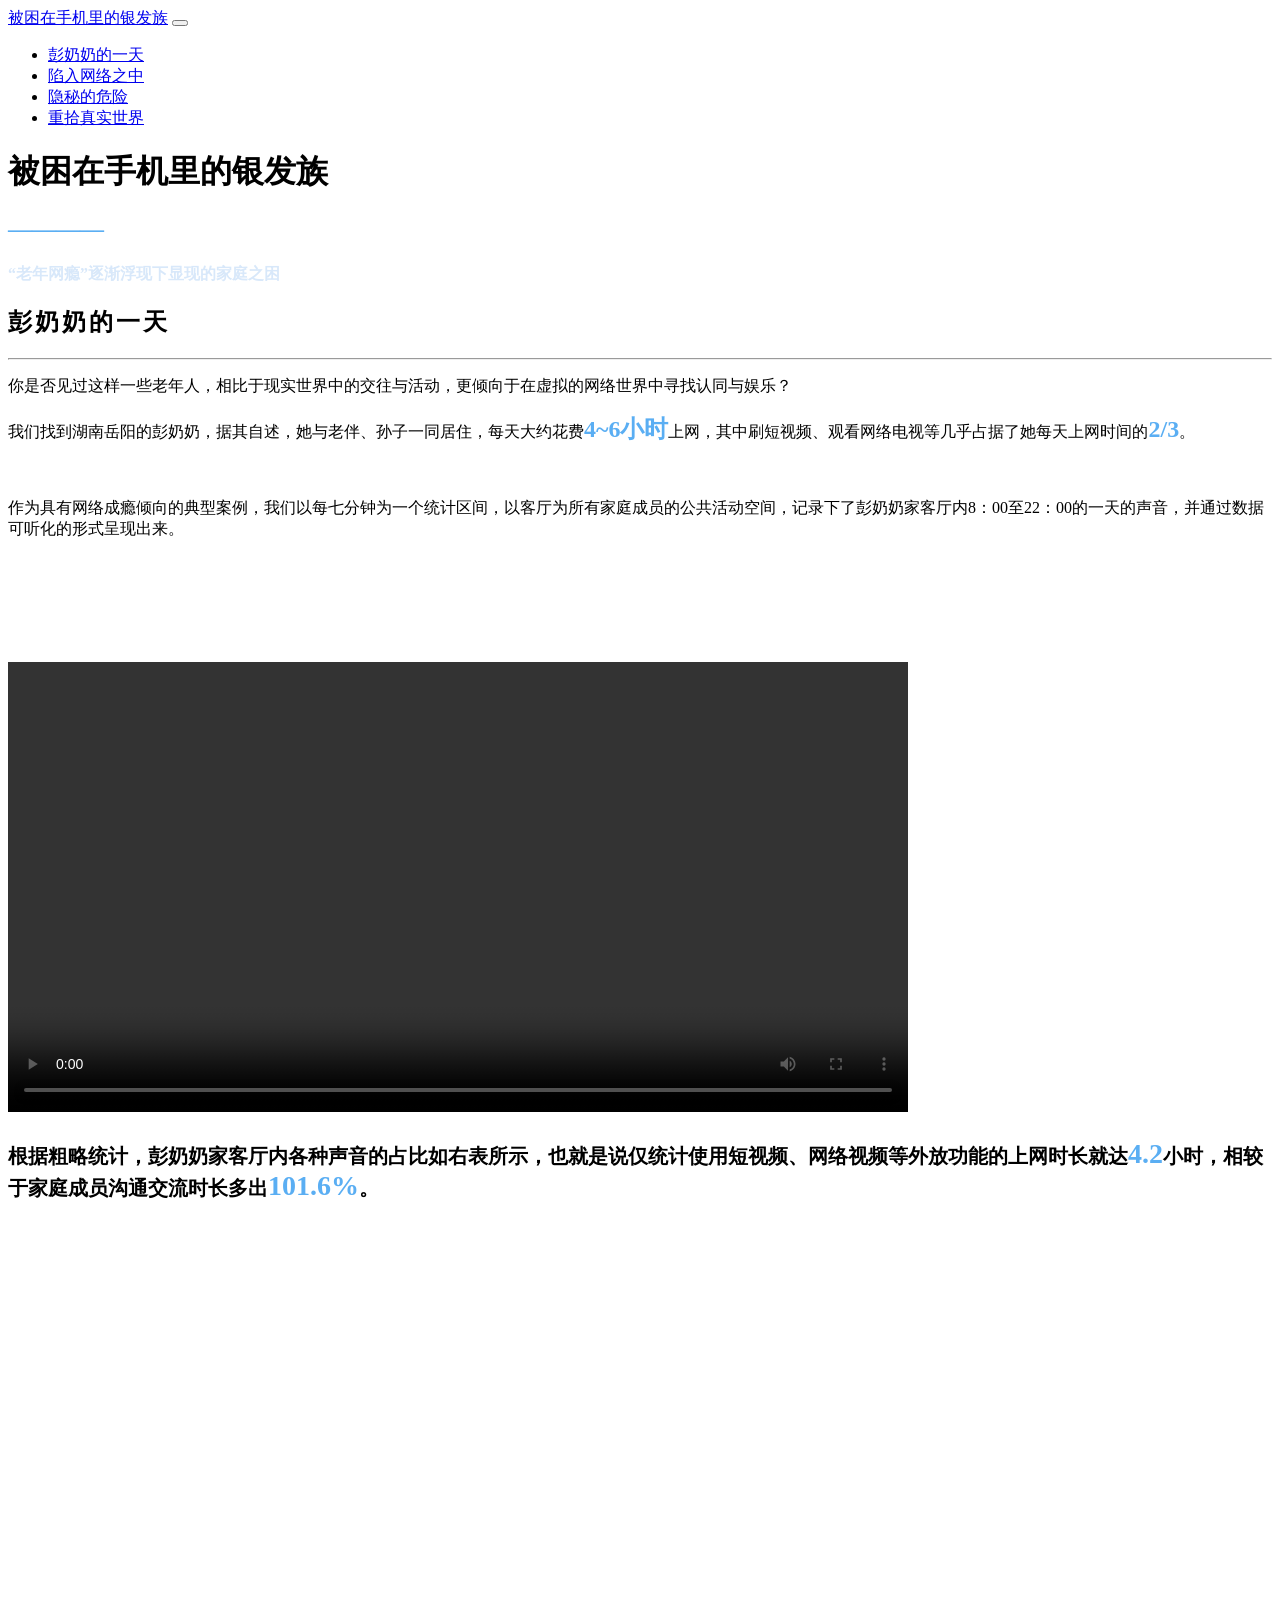
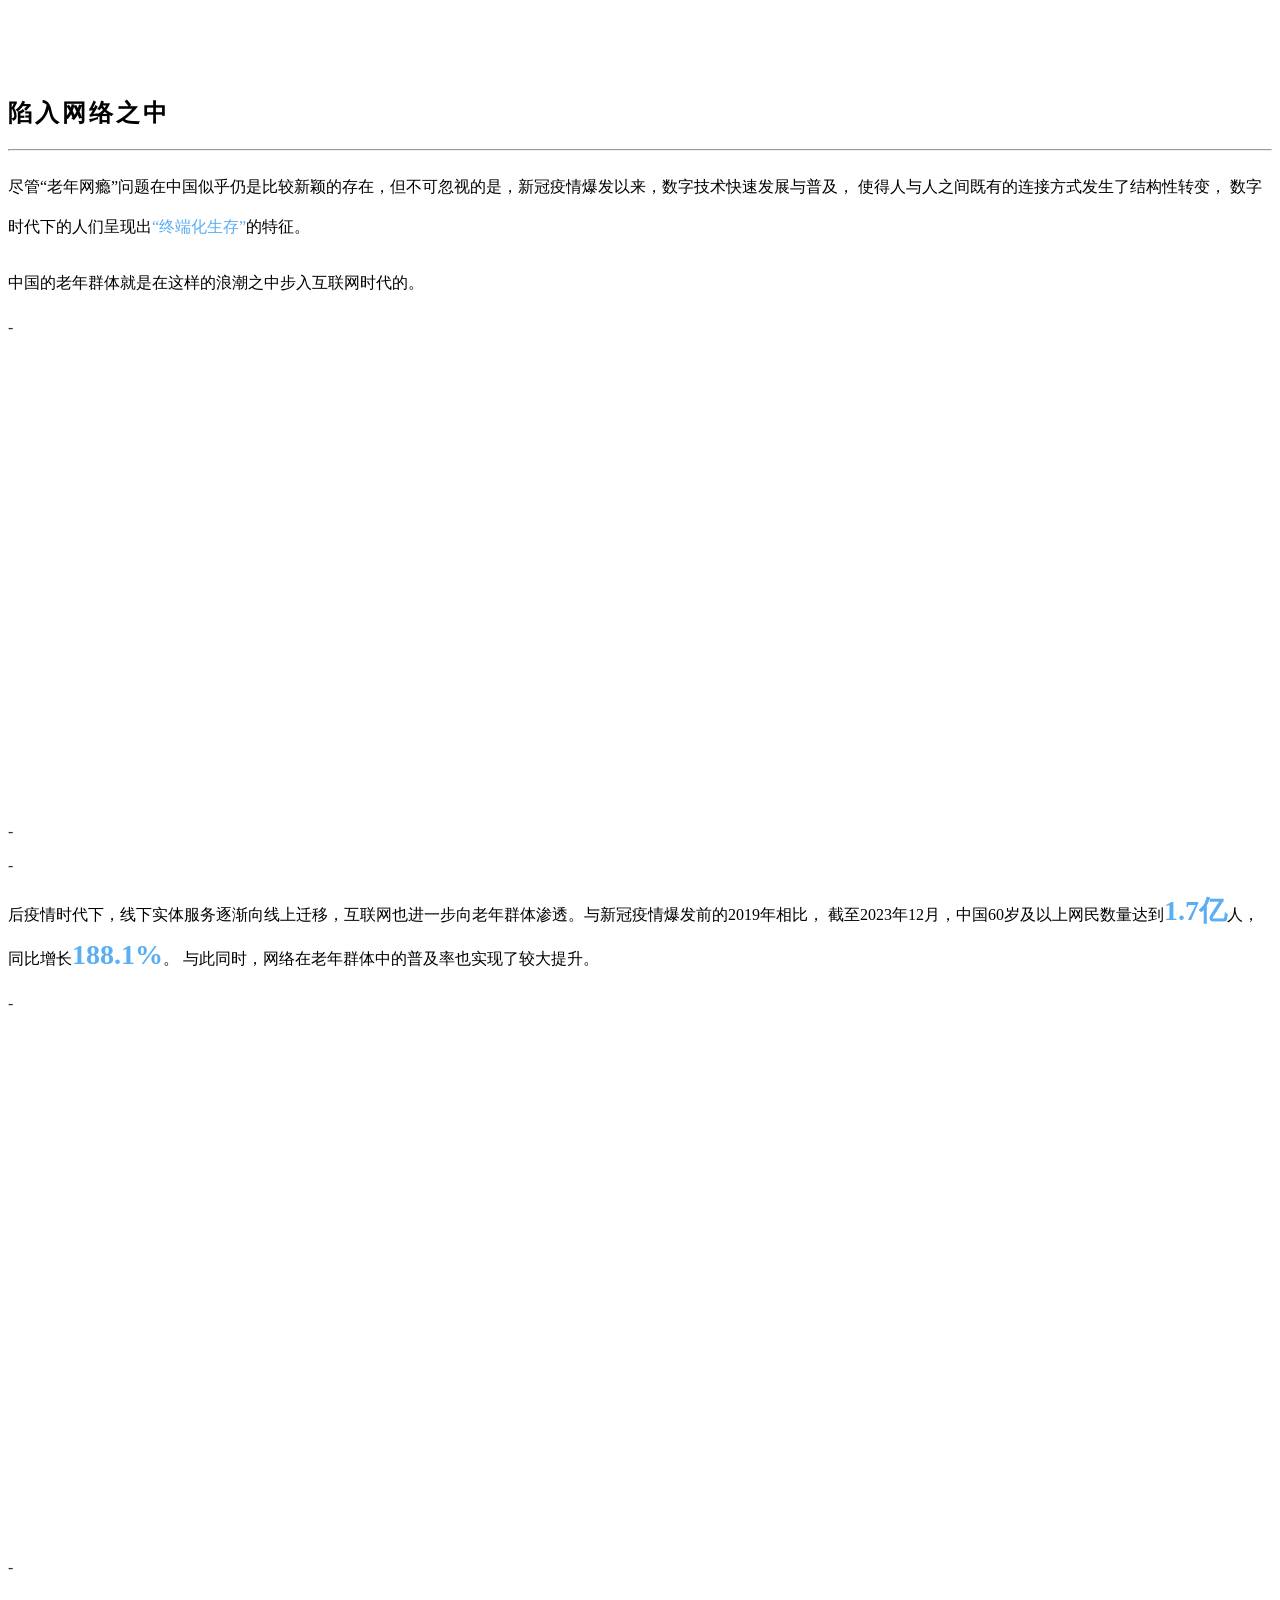
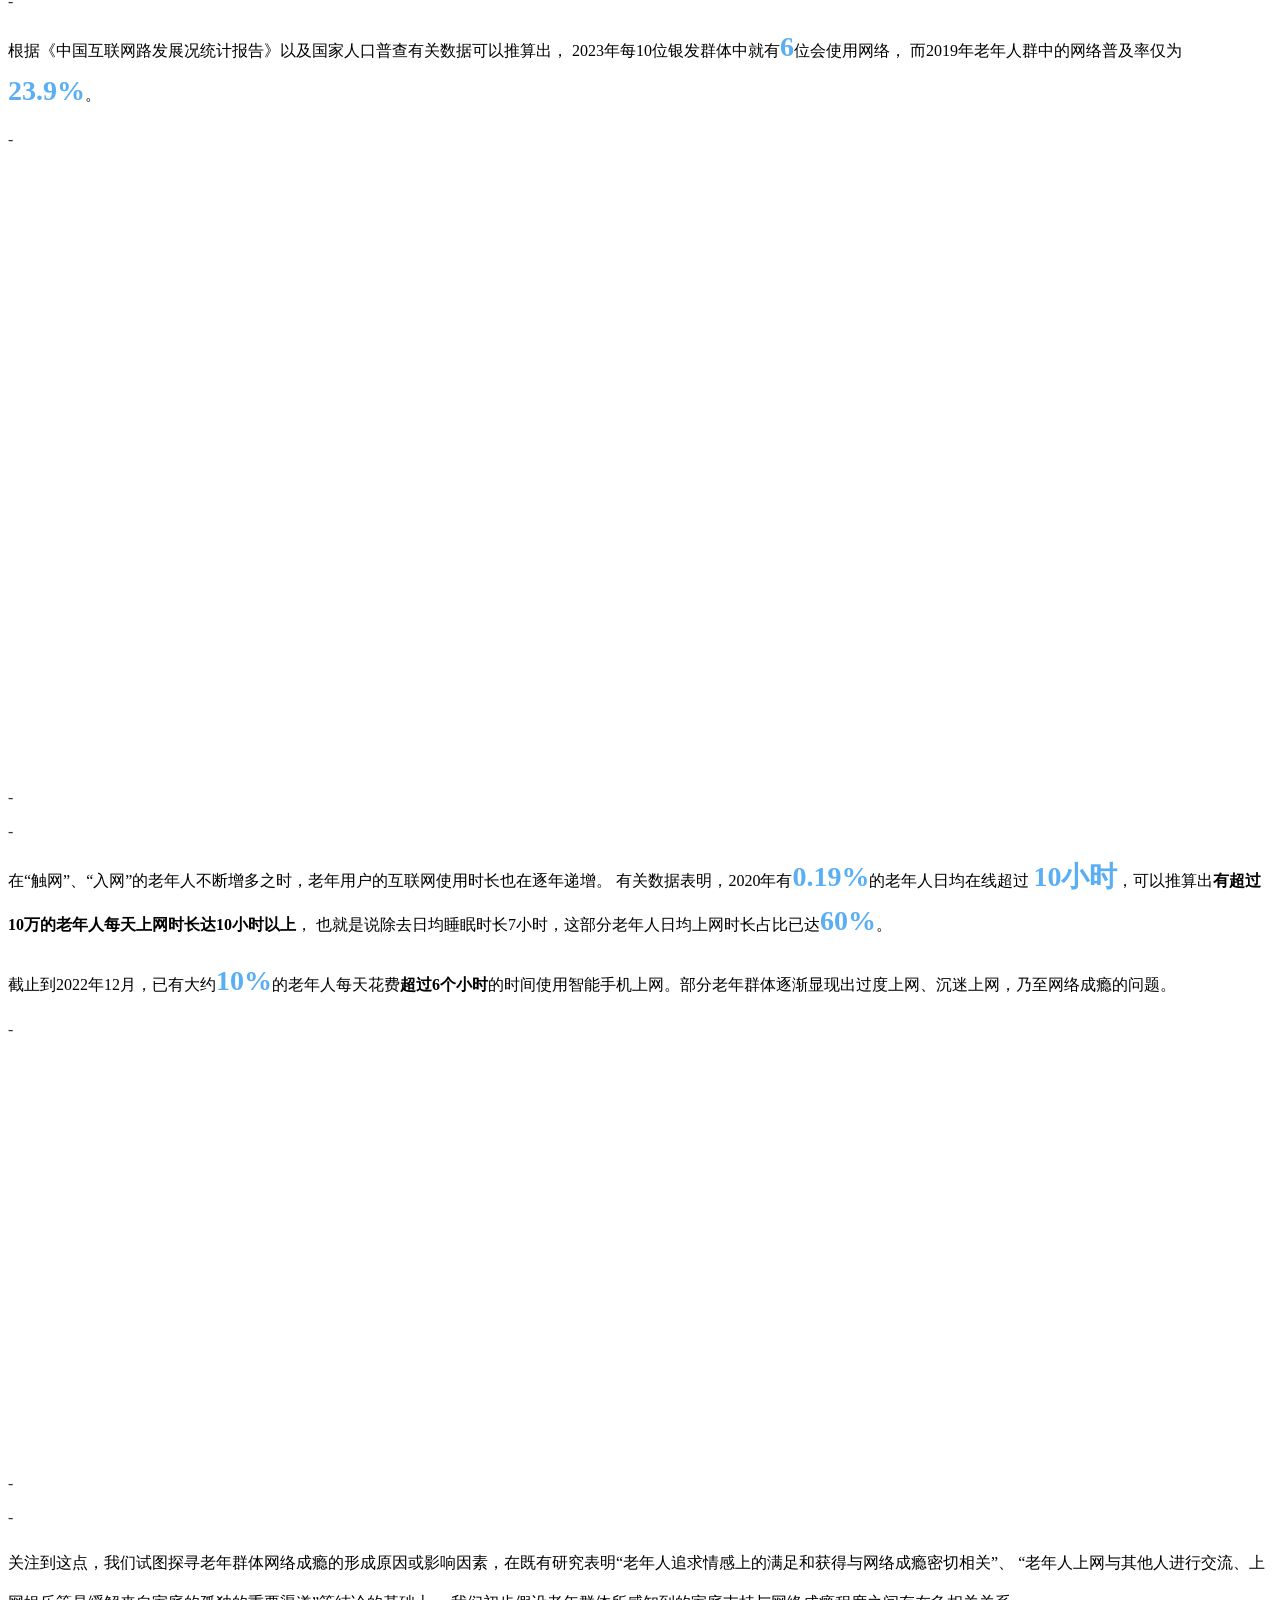
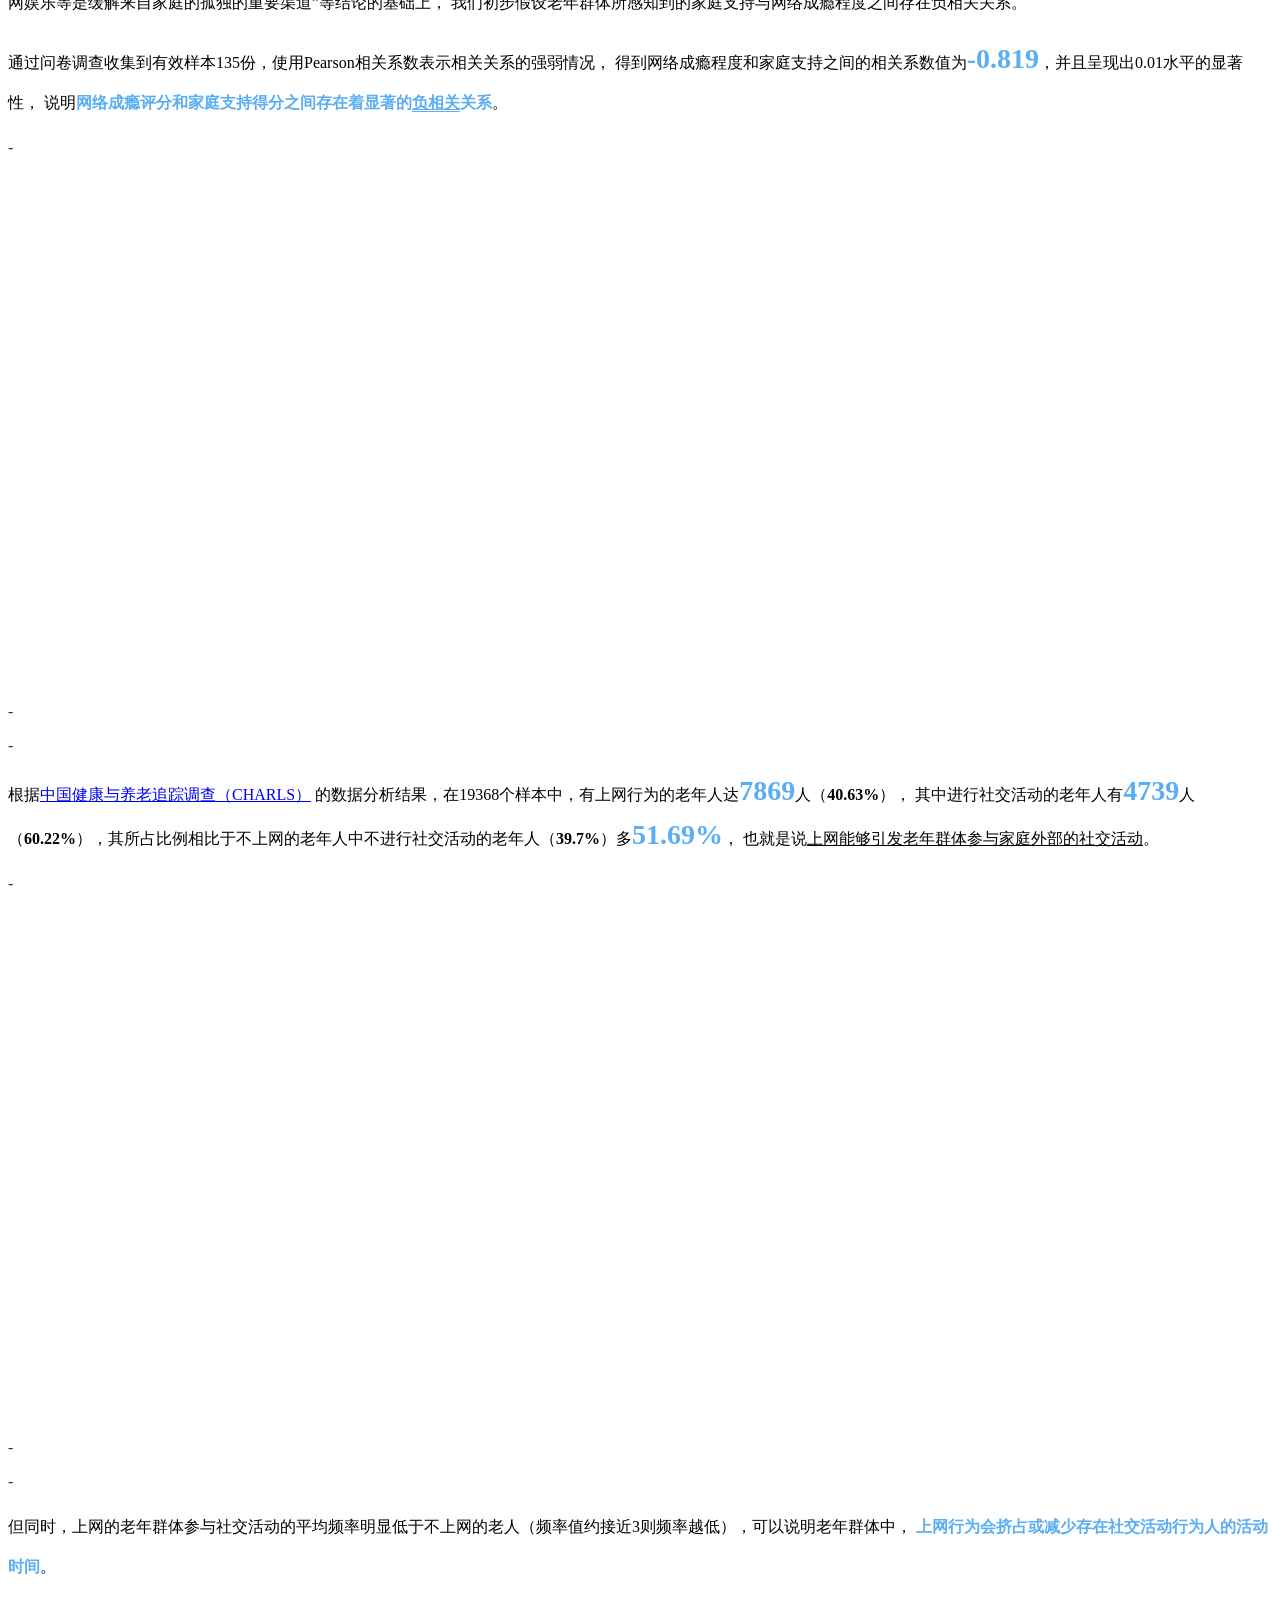
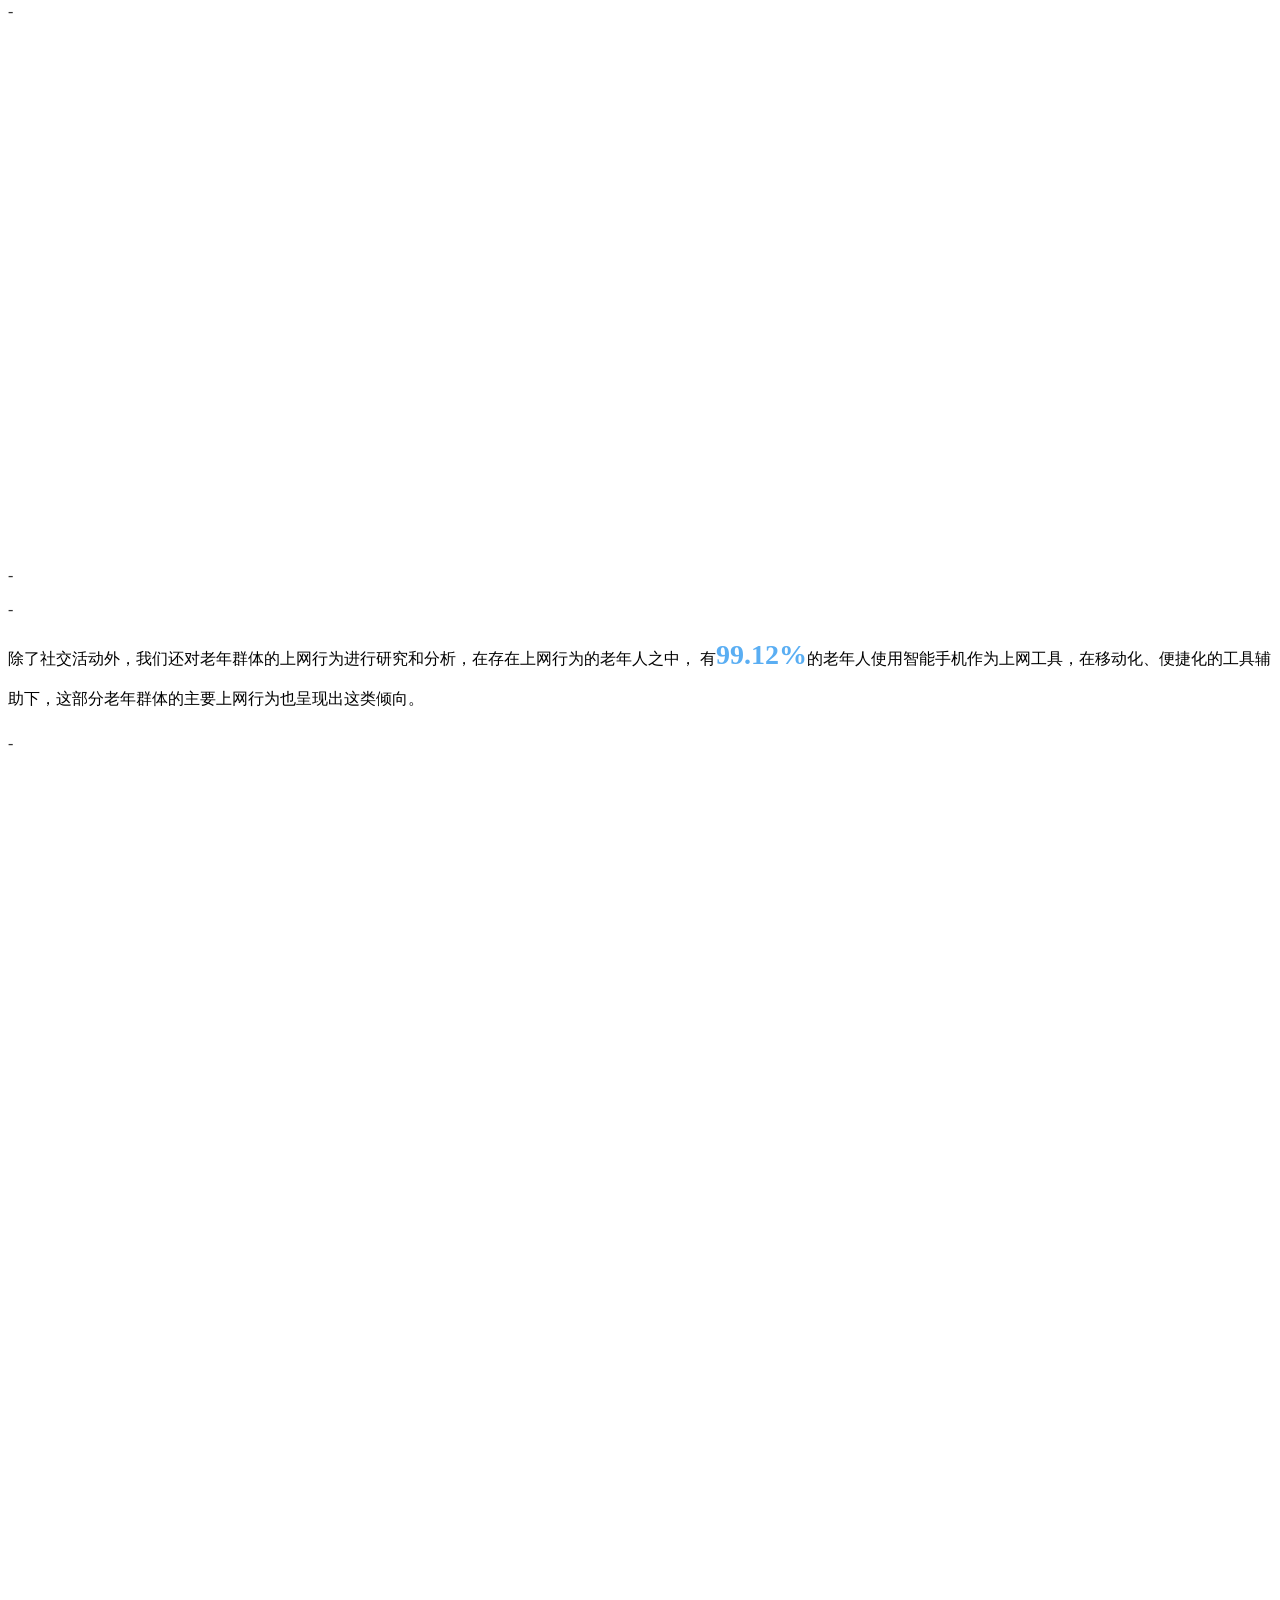
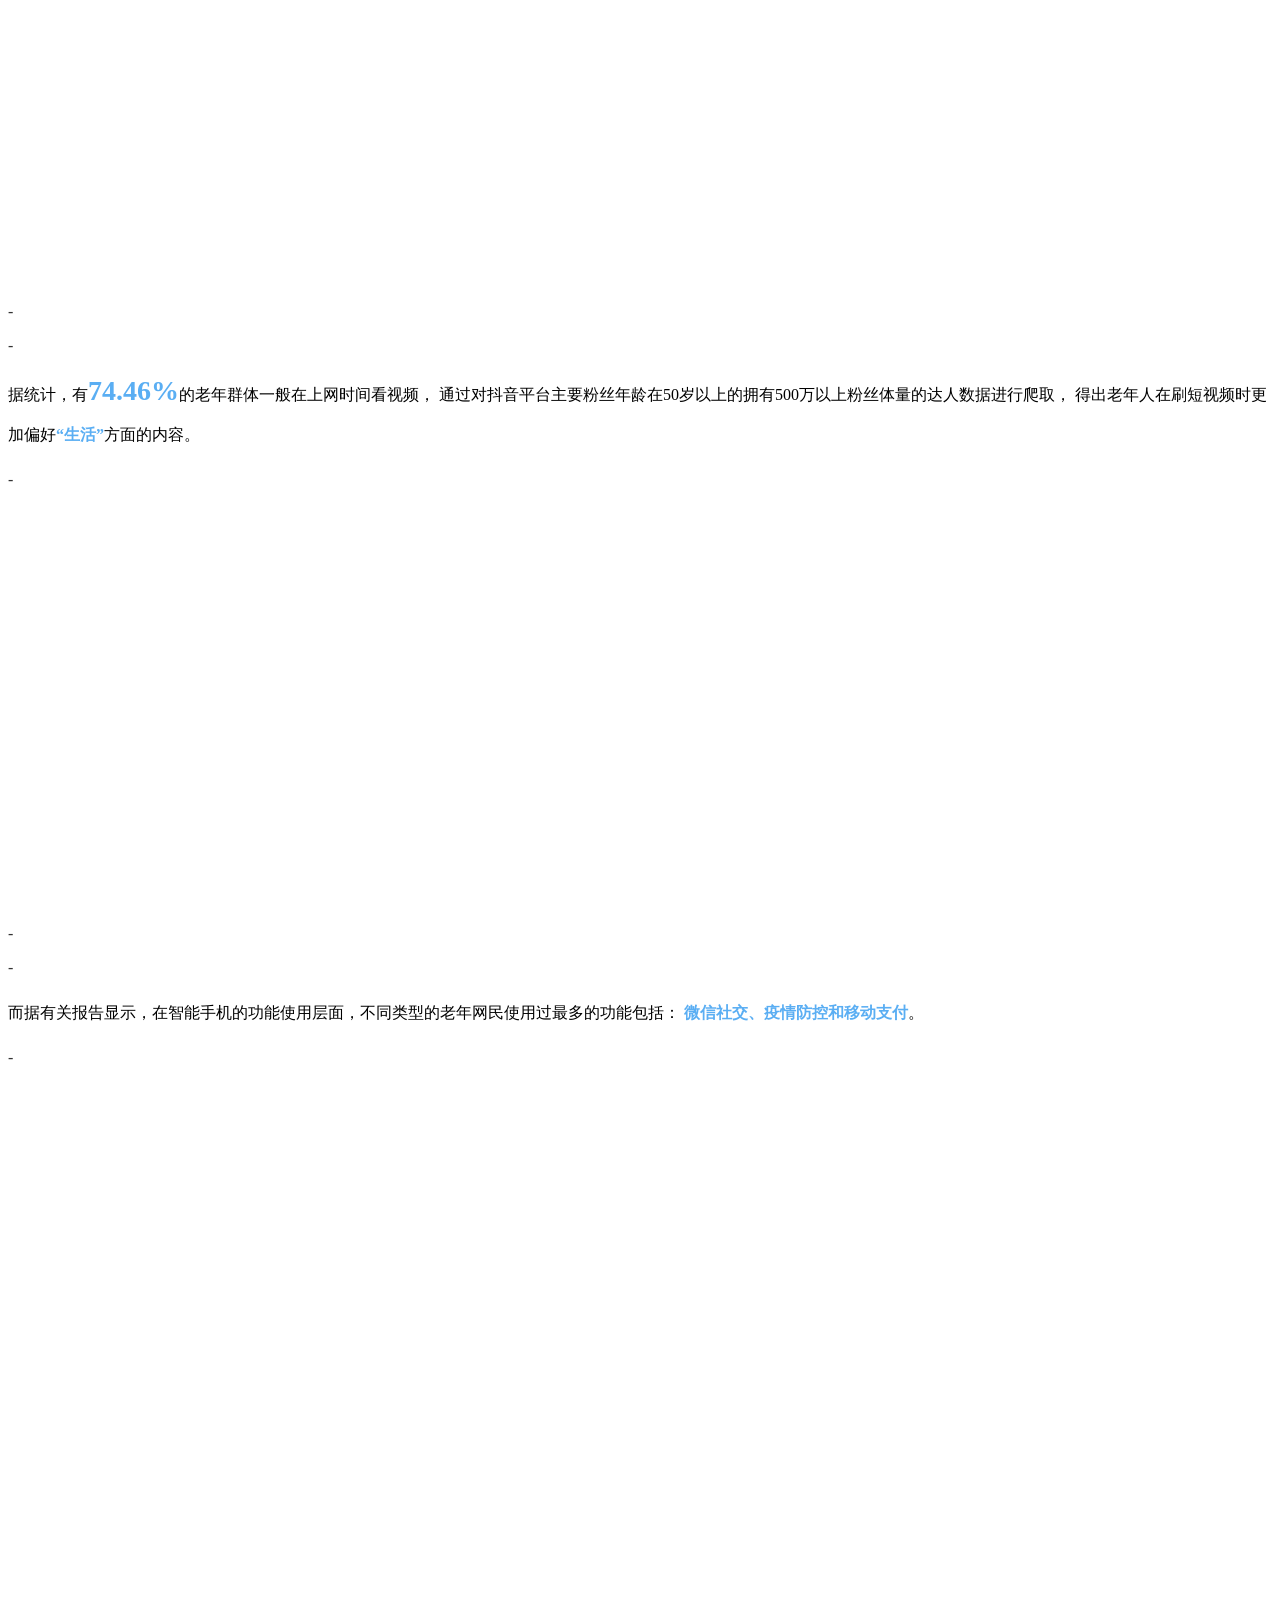
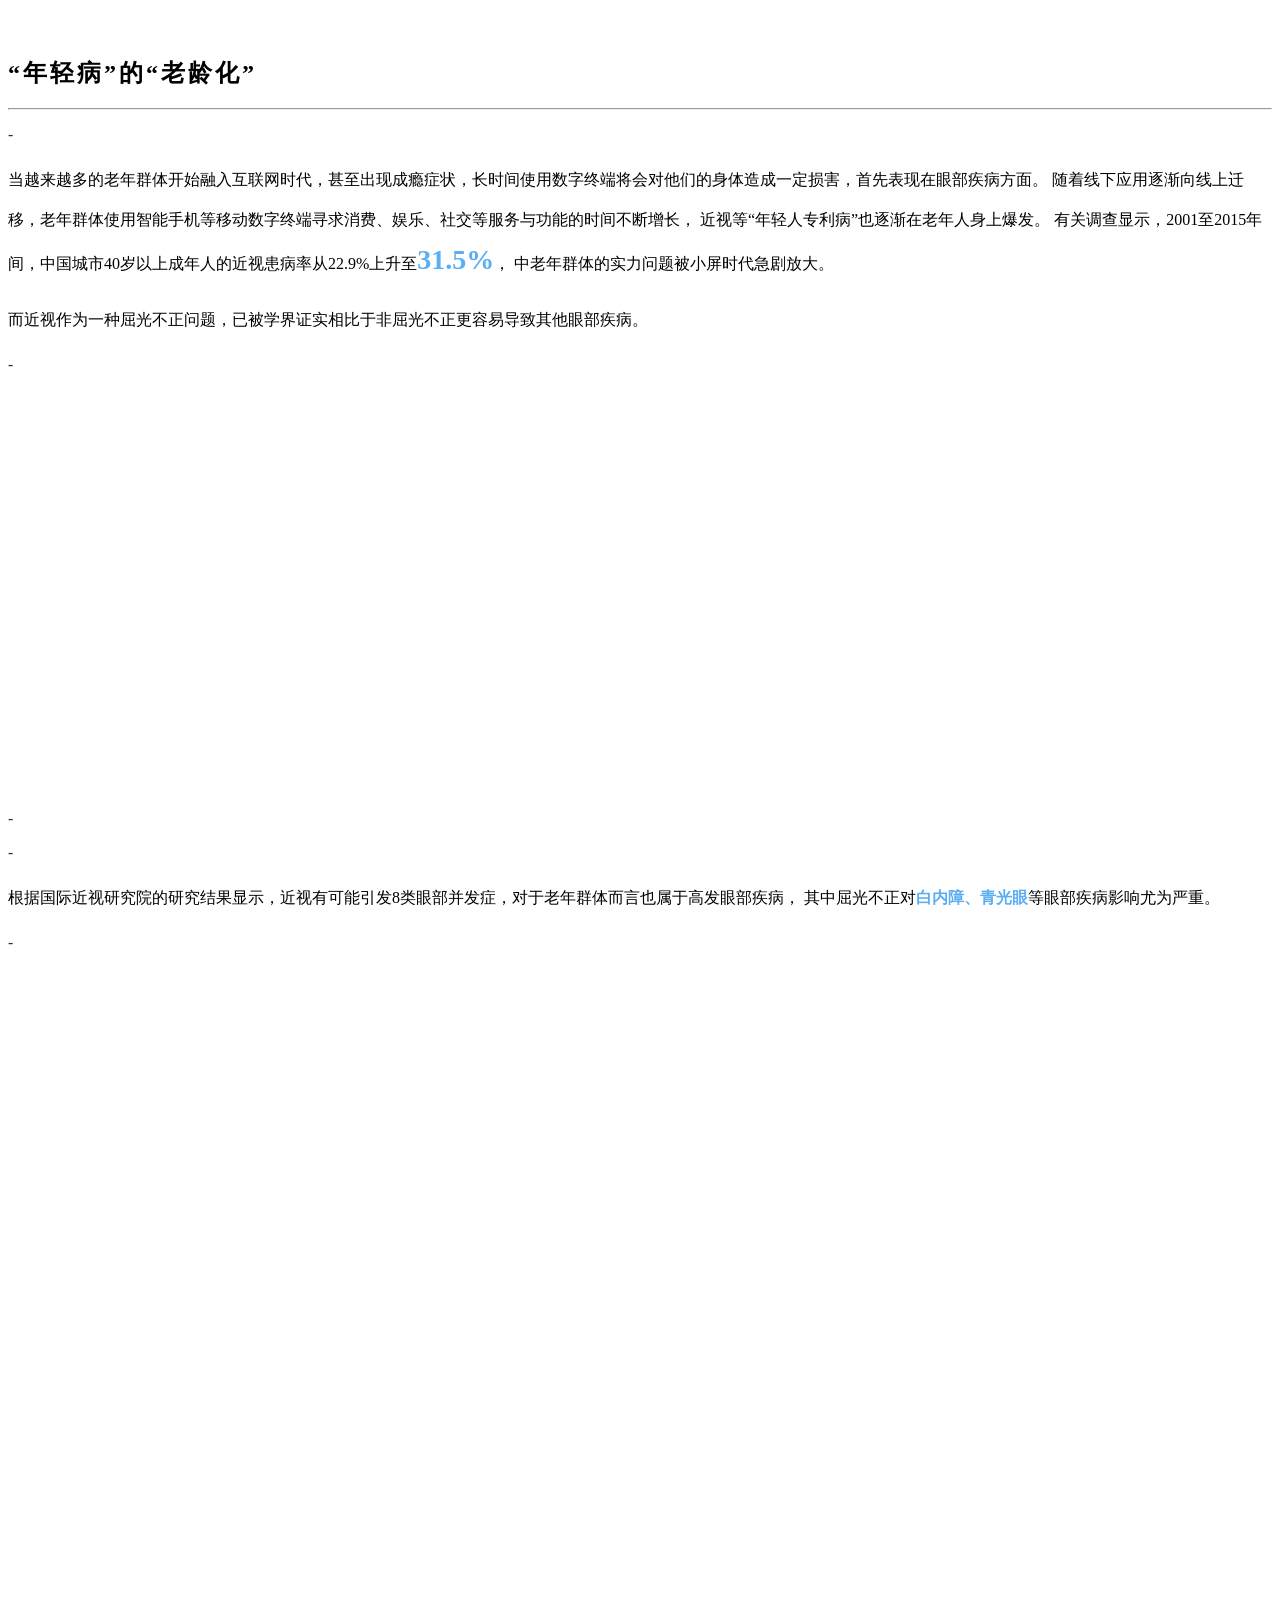
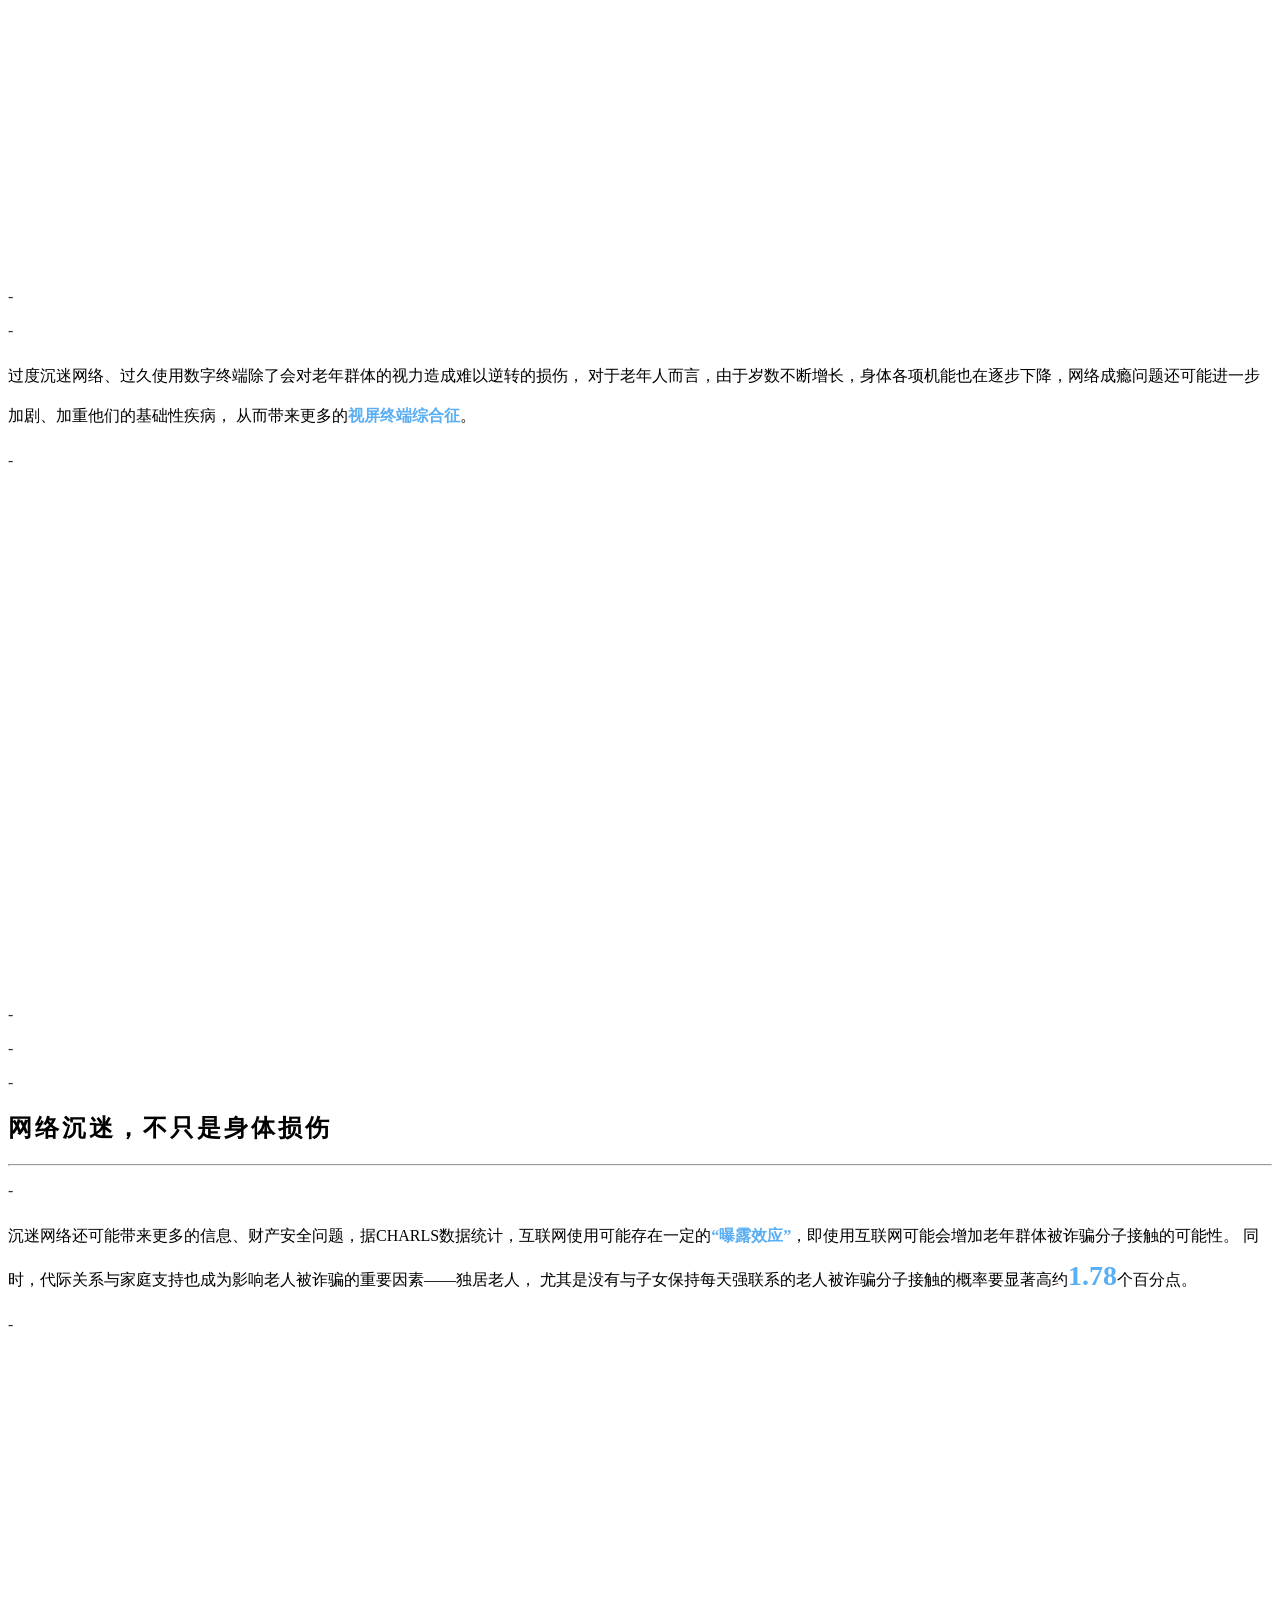
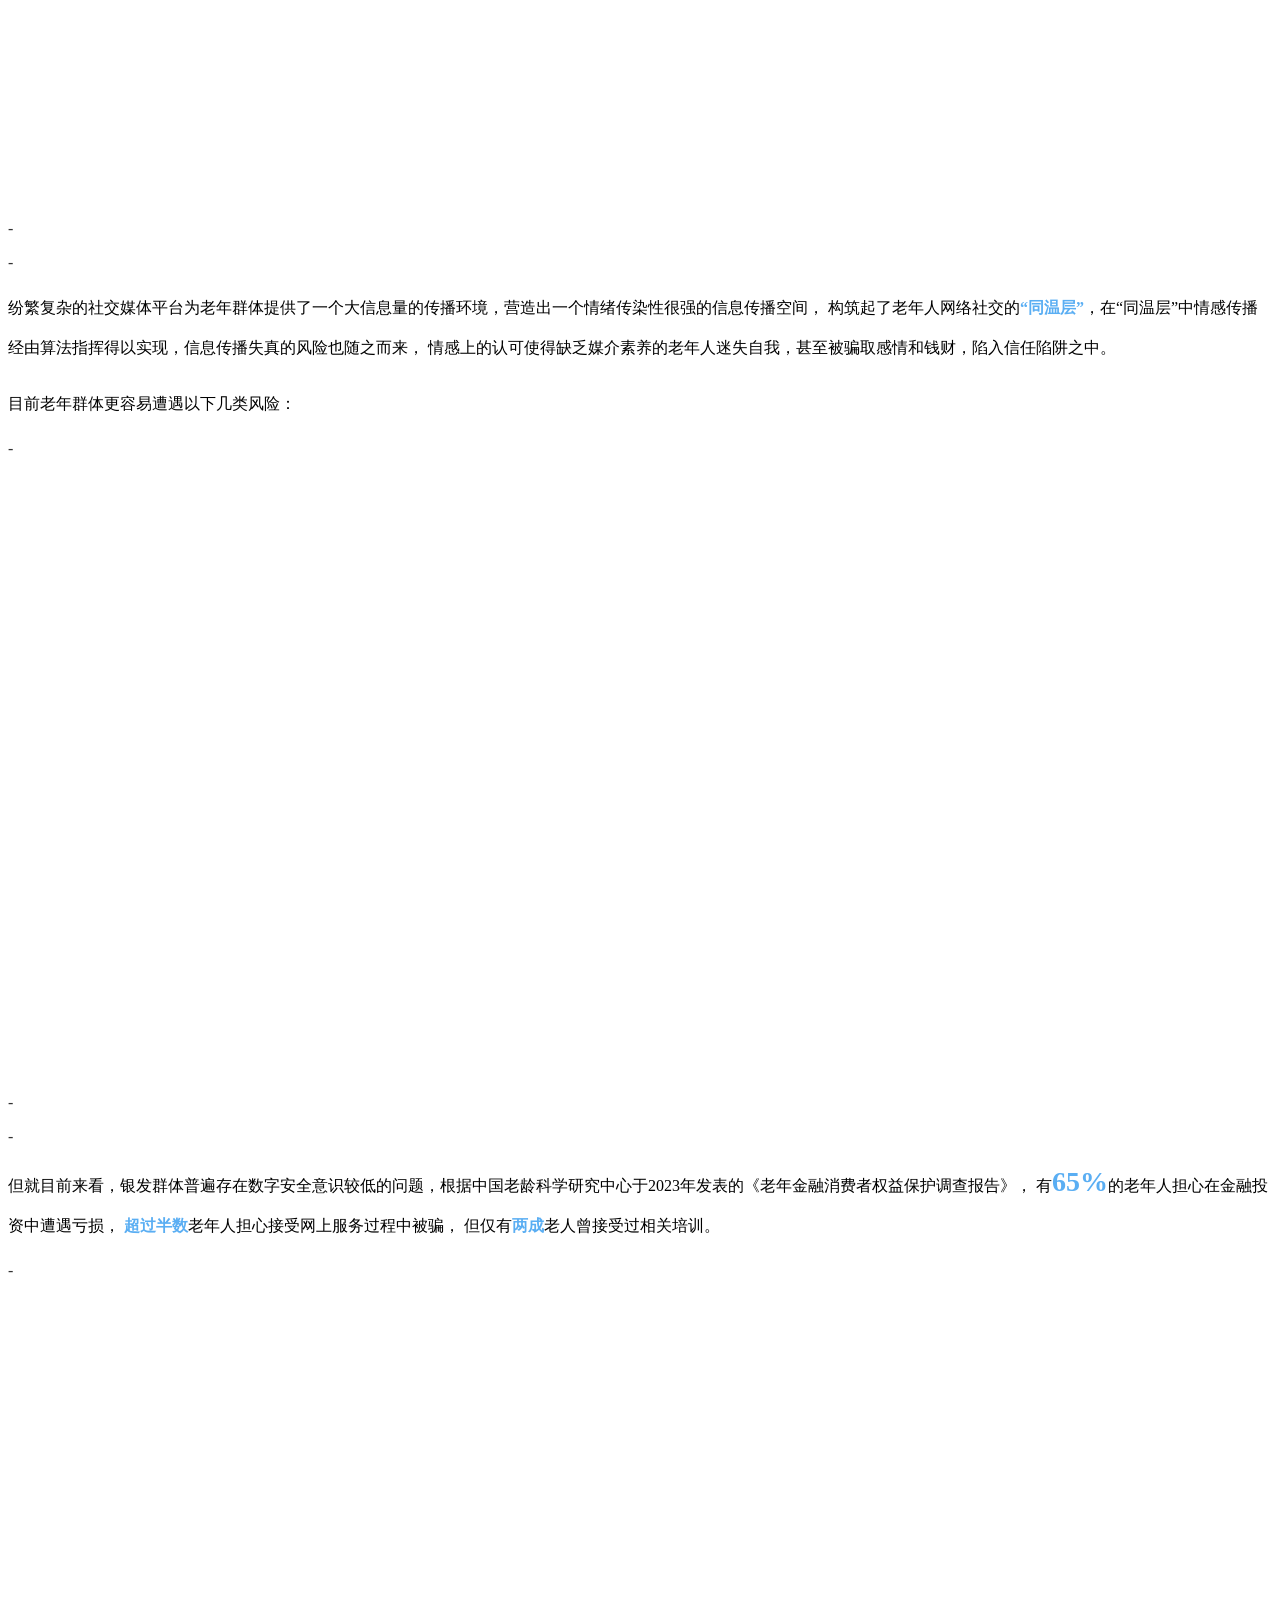
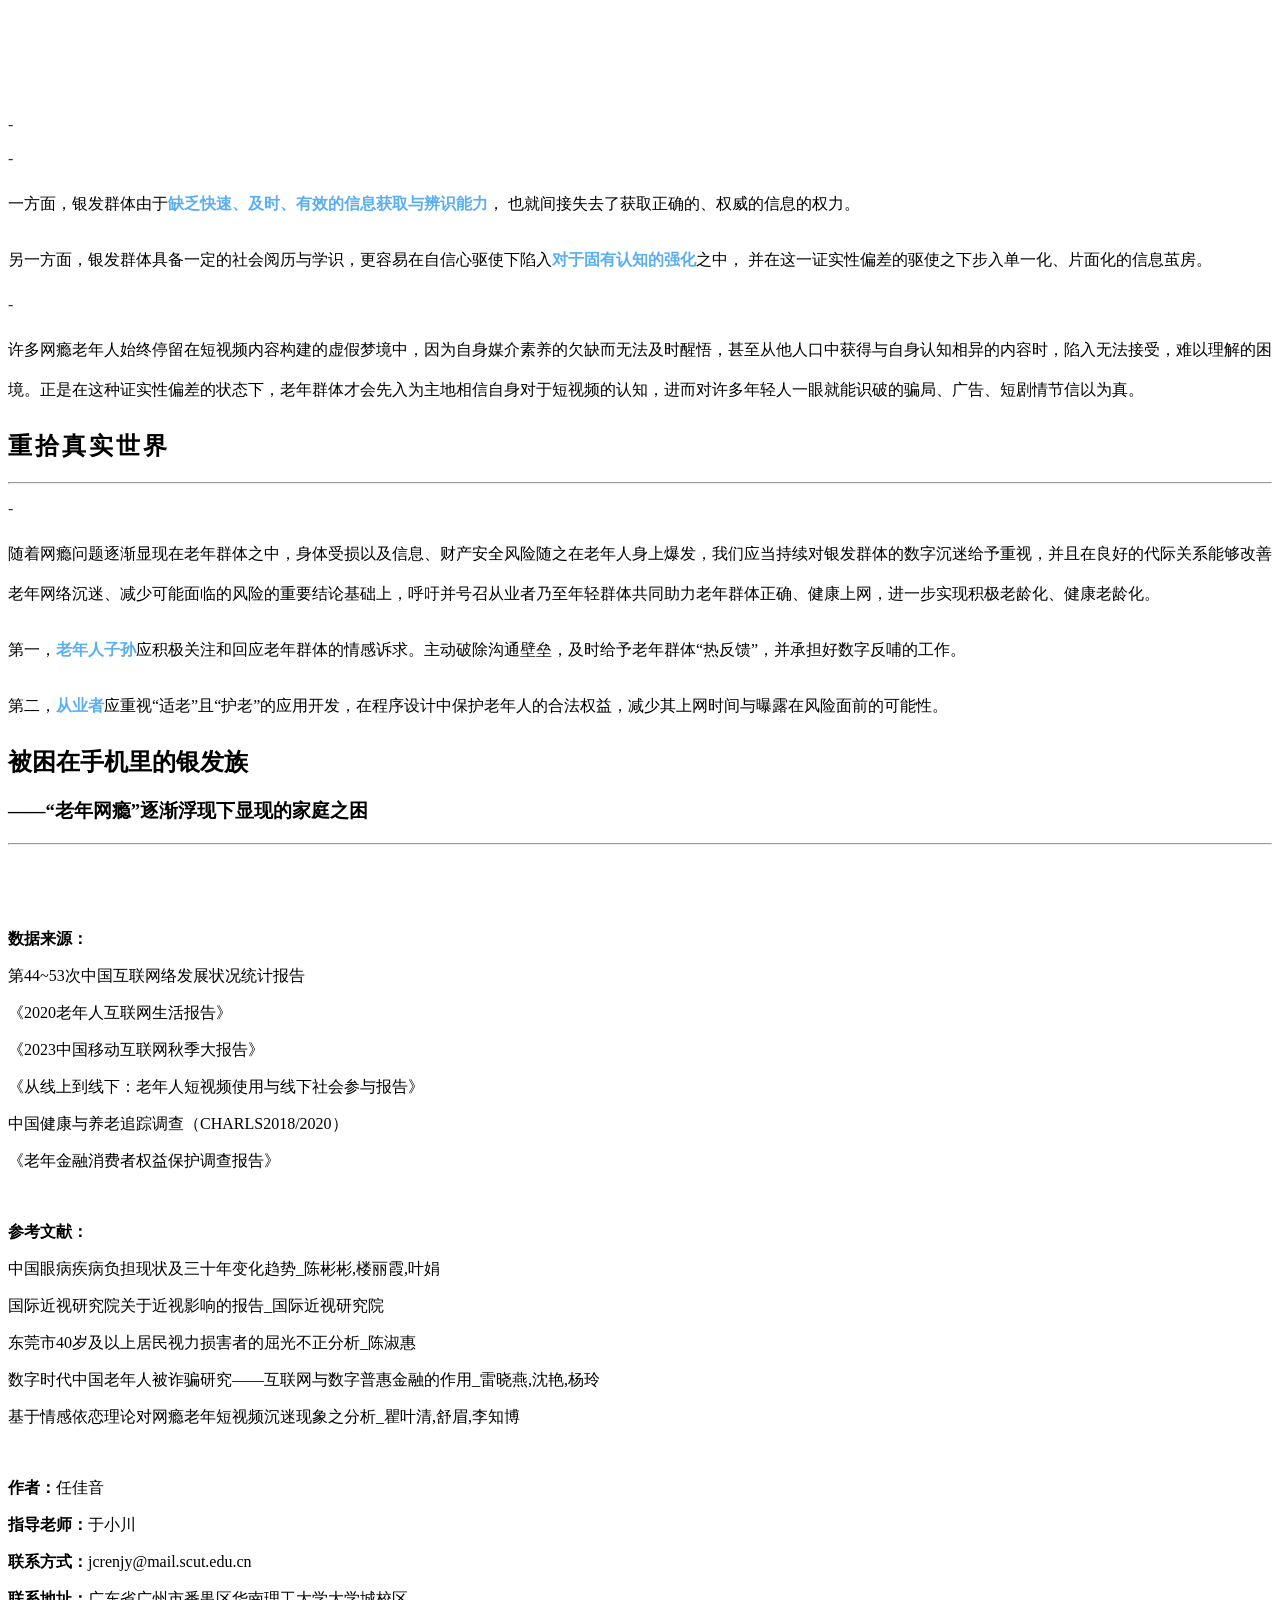
==== index.html @ 4ee8134f "Add files via upload" ====
<!DOCTYPE html>
<html lang="cn">

<head>

    <meta charset="utf-8">
    <meta name="viewport" content="width=device-width, initial-scale=1, shrink-to-fit=no">
    <meta name="description" content="">
    <meta name="author" content="">

    <title>被困在手机里的银发族</title>

    <!-- Bootstrap core CSS -->
    <link href="vendor/bootstrap/css/bootstrap.min.css" rel="stylesheet">

    <!-- Custom fonts for this template -->
    <link href="vendor/fontawesome-free/css/all.min.css" rel="stylesheet" type="text/css">
    <link
        href='https://fonts.googleapis.com/css?family=Open+Sans:300italic,400italic,600italic,700italic,800italic,400,300,600,700,800'
        rel='stylesheet' type='text/css'>
    <link
        href='https://fonts.googleapis.com/css?family=Merriweather:400,300,300italic,400italic,700,700italic,900,900italic'
        rel='stylesheet' type='text/css'>

    <!-- Plugin CSS -->
    <link href="vendor/magnific-popup/magnific-popup.css" rel="stylesheet">

    <!-- Custom styles for this template -->
    <link href="css/creative.min.css" rel="stylesheet">
    <link rel="stylesheet" href="css/index.css">

</head>

<body id="page-top">

    <!-- Navigation -->
    <nav class="navbar navbar-expand-lg navbar-light fixed-top" id="mainNav">
        <div class="container">
            <a class="navbar-brand js-scroll-trigger" href="#page-top">被困在手机里的银发族</a>
            <button class="navbar-toggler navbar-toggler-right" type="button" data-toggle="collapse"
                data-target="#navbarResponsive" aria-controls="navbarResponsive" aria-expanded="false"
                aria-label="Toggle navigation">
                <span class="navbar-toggler-icon"></span>
            </button>
            <div class="collapse navbar-collapse" id="navbarResponsive">
                <ul class="navbar-nav ml-auto">
                    <li class="nav-item">
                        <a class="nav-link js-scroll-trigger" href="#page1">彭奶奶的一天</a>
                    </li>
                    <li class="nav-item">
                        <a class="nav-link js-scroll-trigger" href="#page2">陷入网络之中</a>
                    </li>
                    <li class="nav-item">
                        <a class="nav-link js-scroll-trigger" href="#page3">隐秘的危险</a>
                    </li>
                    <li class="nav-item">
                        <a class="nav-link js-scroll-trigger" href="#page4">重拾真实世界</a>
                    </li>
                </ul>
            </div>
        </div>
    </nav>

    <header class="masthead text-right text-white d-flex">
        <div class="container my-auto">
            <div class="row">
                <div class="col-lg-10 mx-auto">
                    <h1 class="text-uppercase">
                        <strong>被困在手机里的银发族</strong>
                    </h1>
                    <h2><span style="color: #5aaef3">————</span></h2>
                    <h4><span style="color: #d8e8fa">“老年网瘾”逐渐浮现下显现的家庭之困</span></h4>
                </div>
            </div>
        </div>
    </header>

    <section class="bg-dark" id="page1">
        <div class="container">
            <div class="row">
                <div class="col-lg-8 mx-auto text-center">
                    <h2 class="section-heading text-white text-reveal"><span style="letter-spacing: 3px"><strong>彭奶奶的一天</strong></span></h2>
                    <hr class="light my-4">
                    <p class="text-faded mb-4 text-reveal">你是否见过这样一些老年人，相比于现实世界中的交往与活动，更倾向于在虚拟的网络世界中寻找认同与娱乐？</p>
                    <p class="text-faded mb-4 text-reveal">
                        我们找到湖南岳阳的彭奶奶，据其自述，她与老伴、孙子一同居住，每天大约花费<spans style="color: #5aaef3; font-size: 24px"><strong>4~6小时</strong></spans>上网，其中刷短视频、观看网络电视等几乎占据了她每天上网时间的<spans style="color: #5aaef3; font-size: 24px"><strong>2/3</strong></spans>。</p>
                    <p class="text-faded mb-4 text-reveal">
                        <spans style="color: #ffffff; letter-spacing:1px"><strong>
                            “一没事干的时候就想拿起手机来刷一刷看一看，有时候不知不觉就睡着了”。
                        </strong></spans>
                    </p>
                    <p class="text-faded mb-4 text-reveal">
                        作为具有网络成瘾倾向的典型案例，我们以每七分钟为一个统计区间，以客厅为所有家庭成员的公共活动空间，记录下了彭奶奶家客厅内8：00至22：00的一天的声音，并通过数据可听化的形式呈现出来。</p>
                    <p><spans style="color: #ffffff; font-size: 20px; letter-spacing: 1px"><strong>点击下方视频一起走进彭奶奶家的一天。</strong></spans></p>
                    <p><spans style="font-size: 40px; color: #ffffff">▽ ▽ ▽</spans></p>
                </div>
            </div>

            <div class="row justify-content-center">
                <div>
                    <video src="img/shujuvedio.mp4" controls width="900"></video>
                </div>
            </div>

            <div class="mx-auto mt-5 d-flex flex-row">
                <div class="d-flex flex-row justify-content-center align-items-center">
                    <h4 class="w-50 text-faded text-justify text-reveal">
                        <spans style="font-size: 20px; line-height: normal">根据粗略统计，彭奶奶家客厅内各种声音的占比如右表所示，也就是说仅统计使用短视频、网络视频等外放功能的上网时长就达<spans style="color: #5aaef3; font-size: 28px"><strong>4.2</strong></spans>小时，相较于家庭成员沟通交流时长多出<spans style="color: #5aaef3; font-size: 28px"><strong>101.6%</strong></spans>。</span>
                        </spans>
                    </h4>
                </div>

                <div>
                    <iframe src="https://dycharts.com/xshow/index.html?id=c_834352b2def9c065a910751ae2ccf36b"
                        width="500" height="450" scrolling="no" frameborder="0" align=""></iframe>
                </div>
            </div>
        </div>
    </section>

    <section class="main-content" id="page2">
        <div class="container">
            <div class="row">
                <div class="col-lg-12 text-center">
                    <h2 class="section-heading text-reveal"><span style="letter-spacing: 3px"><strong>陷入网络之中</strong></span></h2>
                    <hr class="my-4">
                </div>
            </div>
        </div>

        <div class="container">
            <div class="row">
                <div class="col-lg-8 mx-auto text-justify">
                    <p class="my-4 text-reveal">
                        <span style="line-height: 40px">
                            尽管“老年网瘾”问题在中国似乎仍是比较新颖的存在，但不可忽视的是，新冠疫情爆发以来，数字技术快速发展与普及，
                            使得人与人之间既有的连接方式发生了结构性转变，
                            数字时代下的人们呈现出<span style="color: #5aaef3">“终端化生存”</span>的特征。
                        </span>
                    </p>
                    <p class="my-4 text-reveal text-center">
                        <span style="line-height: 40px; margin-bottom: 40px">中国的老年群体就是在这样的浪潮之中步入互联网时代的。</span></p>
                    <p><span style="color: #333333">-</span></p>
                </div>
            </div>

            <div class="row justify-content-center">
                <div>
                    <iframe src="https://dycharts.com/xshow/index.html?id=c_1bb3b61dab1144f4f1fffd20b1c31e15"
                        width="900" height="450" scrolling="no" frameborder="0" align=""></iframe>
                </div>
            </div>
        </div>

        <div class="container">
            <div class="row">
                <div class="col-lg-8 mx-auto text-justify">
                    <p><span style="color: #333333">-</span></p>
                    <p><span style="color: #333333">-</span></p>
                    <p class="my-4 text-reveal">
                        <span style="line-height: 40px">后疫情时代下，线下实体服务逐渐向线上迁移，互联网也进一步向老年群体渗透。与新冠疫情爆发前的2019年相比，
                            截至2023年12月，中国60岁及以上网民数量达到<spans style="color: #5aaef3; font-size: 28px"><strong>1.7亿</strong></spans>人，同比增长<spans style="color: #5aaef3; font-size: 28px"><strong>188.1%</strong></spans>。
                            与此同时，网络在老年群体中的普及率也实现了较大提升。</span>
                    </p>
                    <p><span style="color: #333333">-</span></p>
                </div>
            </div>

            <div class="row justify-content-center">
                <div>
                    <iframe src="https://dycharts.com/xshow/index.html?id=c_0d59721669109c356853758b23453886"
                        width="900" height="510" scrolling="no" frameborder="0" align=""></iframe>
                </div>
            </div>
        </div>

        <div class="container">
            <div class="row">
                <div class="col-lg-8 mx-auto text-justify">
                    <p><span style="color: #333333">-</span></p>
                    <p><span style="color: #333333">-</span></p>
                    <p class="my-4 text-reveal">
                        <span style="line-height: 40px">根据《中国互联网路发展况统计报告》以及国家人口普查有关数据可以推算出，
                        2023年每10位银发群体中就有<spans style="color: #5aaef3; font-size: 28px"><strong>6</strong></spans>位会使用网络，
                            而2019年老年人群中的网络普及率仅为<spans style="color: #5aaef3; font-size: 28px"><strong>23.9%</strong></spans>。</span>
                    </p>
                    <p><span style="color: #333333">-</span></p>
                </div>
            </div>

            <div class="row justify-content-center">
                <div>
                    <iframe src="https://dycharts.com/xshow/index.html?id=c_62fb2e180f828f7eb3b61faea0a5f4a6"
                            width="900" height="300" scrolling="no" frameborder="0" align=""></iframe>
                </div>
            </div>
        </div>

            <div class="row justify-content-center">
                <div>
                    <iframe src="https://dycharts.com/xshow/index.html?id=c_0825e82b1fdd13253ba46a3f08ad29b2"
                        width="900" height="300" scrolling="no" frameborder="0" align=""></iframe>
                </div>
            </div>
        </div>

        <div class="container">
            <div class="row">
                <div class="col-lg-8 mx-auto text-justify">
                    <p><span style="color: #333333">-</span></p>
                    <p><span style="color: #333333">-</span></p>
                    <p class="my-4 text-reveal">
                        <span style="line-height: 40px">在“触网”、“入网”的老年人不断增多之时，老年用户的互联网使用时长也在逐年递增。
                            有关数据表明，2020年有<spans style="color: #5aaef3; font-size: 28px"><strong>0.19%</strong></spans>的老年人日均在线超过
                            <spans style="color: #5aaef3; font-size: 28px"><strong>10小时</strong></spans>，可以推算出<strong>有超过10万的老年人每天上网时长达10小时以上</strong>，
                            也就是说除去日均睡眠时长7小时，这部分老年人日均上网时长占比已达<spans style="color: #5aaef3; font-size: 28px"><strong>60%</strong></spans>。</span></p>
                    <p class="my-4 text-reveal">
                        <span style="line-height: 40px">
                            截止到2022年12月，已有大约<spans style="color: #5aaef3; font-size: 28px"><strong>10%</strong></spans>的老年人每天花费<strong>超过6个小时</strong>的时间使用智能手机上网。部分老年群体逐渐显现出过度上网、沉迷上网，乃至网络成瘾的问题。</span>
                        </span>
                    </p>
                    <p><span style="color: #333333">-</span></p>
                </div>
            </div>

            <div class="row justify-content-center">
                <div>
                    <iframe src="https://dycharts.com/xshow/index.html?id=c_1bda59fa60814a1360d06322f511804c"
                        width="900" height="400" scrolling="no" frameborder="0" align=""></iframe>
                </div>
            </div>
        </div>

        <div class="container">
            <div class="row">
                <div class="col-lg-8 mx-auto text-justify">
                    <p><span style="color: #333333">-</span></p>
                    <p><span style="color: #333333">-</span></p>
                    <p class="my-4 text-reveal">
                        <span style="line-height: 40px">
                            关注到这点，我们试图探寻老年群体网络成瘾的形成原因或影响因素，在既有研究表明“老年人追求情感上的满足和获得与网络成瘾密切相关”、
                            “老年人上网与其他人进行交流、上网娱乐等是缓解来自家庭的孤独的重要渠道”等结论的基础上，
                            我们初步假设老年群体所感知到的家庭支持与网络成瘾程度之间存在负相关关系。
                        </span>
                    </p>
                    <p class="my-4 text-reveal">
                        <span style="line-height: 40px">
                            通过问卷调查收集到有效样本135份，使用Pearson相关系数表示相关关系的强弱情况，
                            得到网络成瘾程度和家庭支持之间的相关系数值为<spans style="color: #5aaef3; font-size: 28px"><strong>-0.819</strong></spans>，并且呈现出0.01水平的显著性，
                            说明<spans style="color: #5aaef3"><strong>网络成瘾评分和家庭支持得分之间存在着显著的<span style="text-decoration: underline; text-decoration-style: double">负相关</span>关系</strong></spans>。
                        </span>
                    </p>
                    <p><span style="color: #333333">-</span></p>
                </div>
            </div>

            <div class="row justify-content-center">
                <div>
                    <iframe src="https://dycharts.com/xshow/index.html?id=c_60233d92a4e7e47620b1205c07217267"
                        width="900" height="510" scrolling="no" frameborder="0" align=""></iframe>
                </div>
            </div>
        </div>

        <div class="container">
            <div class="row">
                <div class="col-lg-8 mx-auto text-justify">
                    <p><span style="color: #333333">-</span></p>
                    <p><span style="color: #333333">-</span></p>
                    <p class="my-4 text-reveal">
                        <span style="line-height: 40px">
                            根据<a href="https://charls.charlsdata.com/index/zh-cn.html" target="_blank">中国健康与养老追踪调查（CHARLS）</a>
                            的数据分析结果，在19368个样本中，有上网行为的老年人达<spans style="color: #5aaef3; font-size: 28px"><strong>7869</strong></spans>人（<strong>40.63%</strong>），
                            其中进行社交活动的老年人有<spans style="color: #5aaef3; font-size: 28px"><strong>4739</strong></spans>人（<strong>60.22%</strong>），其所占比例相比于不上网的老年人中不进行社交活动的老年人（<strong>39.7%</strong>）多<spans style="color: #5aaef3; font-size: 28px"><strong>51.69%</strong></spans>，
                            也就是说<span style="text-decoration: underline">上网能够引发老年群体参与家庭外部的社交活动</span>。
                        </span>
                    </p>
                    <p><span style="color: #333333">-</span></p>
                </div>
            </div>

            <div class="row justify-content-center">
                <div>
                    <iframe src="https://dycharts.com/xshow/index.html?id=c_1610319ec48c95e9b5307ca6983c7c0f"
                        width="900" height="510" scrolling="no" frameborder="0" align=""></iframe>
                </div>
            </div>
        </div>

        <div class="container">
            <div class="row">
                <div class="col-lg-8 mx-auto text-justify">
                    <p><span style="color: #333333">-</span></p>
                    <p><span style="color: #333333">-</span></p>
                    <p class="my-4 text-reveal">
                        <span style="line-height: 40px">
                            但同时，上网的老年群体参与社交活动的平均频率明显低于不上网的老人（频率值约接近3则频率越低），可以说明老年群体中，
                            <spans style="color: #5aaef3"><strong>上网行为会挤占或减少存在社交活动行为人的活动时间</strong></spans>。
                        </span>
                    </p>
                    <p><span style="color: #333333">-</span></p>
                </div>
            </div>

            <div class="row justify-content-center">
                <div>
                    <iframe src="https://dycharts.com/xshow/index.html?id=c_203e91d84ce68de4b63e1820fcd32851"
                        width="900" height="510" scrolling="no" frameborder="0" align=""></iframe>
                </div>
            </div>
        </div>

        <div class="container">
            <div class="row">
                <div class="col-lg-8 mx-auto text-justify">
                    <p><span style="color: #333333">-</span></p>
                    <p><span style="color: #333333">-</span></p>
                    <p class="my-4 text-reveal">
                        <span style="line-height: 40px">
                            除了社交活动外，我们还对老年群体的上网行为进行研究和分析，在存在上网行为的老年人之中，
                            有<spans style="color: #5aaef3; font-size: 28px"><strong>99.12%</strong></spans>的老年人使用智能手机作为上网工具，在移动化、便捷化的工具辅助下，这部分老年群体的主要上网行为也呈现出这类倾向。
                        </span>
                    </p>
                    <p><span style="color: #333333">-</span></p>
                </div>
            </div>

            <div class="row justify-content-center">
                <div>
                    <iframe src="https://dycharts.com/xshow/index.html?id=c_97abf941ea6cfec01761b3281d3e867c"
                        width="900" height="600" scrolling="no" frameborder="0" align=""></iframe>
                </div>
                <div>
                    <iframe src="https://dycharts.com/xshow/index.html?id=c_655bcb10cfa95c0f823e615f23340489"
                        width="900" height="510" scrolling="no" frameborder="0" align=""></iframe>
                </div>
            </div>
        </div>
        <div class="container">
            <div class="row">
                <div class="col-lg-8 mx-auto text-justify">
                    <p><span style="color: #333333">-</span></p>
                    <p><span style="color: #333333">-</span></p>
                    <p class="my-4 text-reveal">
                        <span style="line-height: 40px">
                            据统计，有<spans style="color: #5aaef3; font-size: 28px"><strong>74.46%</strong></spans>的老年群体一般在上网时间看视频，
                            通过对抖音平台主要粉丝年龄在50岁以上的拥有500万以上粉丝体量的达人数据进行爬取，
                            得出老年人在刷短视频时更加偏好<spans style="color: #5aaef3"><strong>“生活”</strong></spans>方面的内容。
                        </span>
                    </p>
                    <p><span style="color: #333333">-</span></p>
                </div>
            </div>

            <div class="row justify-content-center">
                <div>
                    <iframe src="https://dycharts.com/xshow/index.html?id=c_8d2c6883e45f5b1918768e37aa8ca9db"
                        width="900" height="400" scrolling="no" frameborder="0" align=""></iframe>
                </div>
            </div>
        </div>
        <div class="container">
            <div class="row">
                <div class="col-lg-8 mx-auto text-justify">
                    <p><span style="color: #333333">-</span></p>
                    <p><span style="color: #333333">-</span></p>
                    <p class="my-4 text-reveal">
                        <span style="line-height: 40px">
                            而据有关报告显示，在智能手机的功能使用层面，不同类型的老年网民使用过最多的功能包括：
                            <spans style="color: #5aaef3"><strong>微信社交、疫情防控和移动支付</strong></spans>。
                        </span>
                    </p>
                    <p><span style="color: #333333">-</span></p>
                </div>
            </div>

            <div class="row justify-content-center">
                <div>
                    <iframe src="https://dycharts.com/xshow/index.html?id=c_cd4321a97fd5e77c70cf6053ceb9666c"
                        width="900" height="550" scrolling="no" frameborder="0" align=""></iframe>
                </div>
            </div>
        </div>

    </section>

    <section class="main-content" id="page3">
        <div class="container">
            <div class="row">
                <div class="col-lg-8 mx-auto text-justify">
                    <h2 class="section-heading text-center"><span style="letter-spacing: 3px"><strong>“年轻病”的“老龄化”</strong></span></h2>
                    <hr class="light my-4">
                    <p><span style="color: #333333">-</span></p>
                    <p class="my-4 text-reveal">
                        <span style="line-height: 40px">
                            当越来越多的老年群体开始融入互联网时代，甚至出现成瘾症状，长时间使用数字终端将会对他们的身体造成一定损害，首先表现在眼部疾病方面。
                            随着线下应用逐渐向线上迁移，老年群体使用智能手机等移动数字终端寻求消费、娱乐、社交等服务与功能的时间不断增长，
                            近视等“年轻人专利病”也逐渐在老年人身上爆发。
                            有关调查显示，2001至2015年间，中国城市40岁以上成年人的近视患病率从22.9%上升至<spans style="color: #5aaef3; font-size: 28px"><strong>31.5%</strong></spans>，
                            中老年群体的实力问题被小屏时代急剧放大。
                        </span>
                    </p>
                    <p class="my-4 text-reveal">
                        <span style="line-height: 40px">
                            而近视作为一种屈光不正问题，已被学界证实相比于非屈光不正更容易导致其他眼部疾病。
                        </span>
                    </p>
                    <p><span style="color: #333333">-</span></p>

                    <div class="row justify-content-center">
                        <div>
                            <iframe src="https://dycharts.com/xshow/index.html?id=c_ff6a14a194f3067a86be2f2a148252ae"
                                width="900" height="400" scrolling="no" frameborder="0" align=""></iframe>
                        </div>
                    </div>

                    <p><span style="color: #333333">-</span></p>
                    <p><span style="color: #333333">-</span></p>
                    <p class="my-4 text-reveal">
                        <span style="line-height: 40px">
                            根据国际近视研究院的研究结果显示，近视有可能引发8类眼部并发症，对于老年群体而言也属于高发眼部疾病，
                            其中屈光不正对<spans style="color: #5aaef3"><strong>白内障、青光眼</strong></spans>等眼部疾病影响尤为严重。
                        </span>
                    </p>
                    <p><span style="color: #333333">-</span></p>

                    <div class="row justify-content-center">
                        <div>
                            <iframe src="https://dycharts.com/xshow/index.html?id=c_08ece9c3e71557a4324453f19f2d792e"
                                width="900" height="900" scrolling="no" frameborder="0" align=""></iframe>
                        </div>
                    </div>

                    <p><span style="color: #333333">-</span></p>
                    <p><span style="color: #333333">-</span></p>
                    <p class="my-4 text-reveal">
                        <span style="line-height: 40px">
                            过度沉迷网络、过久使用数字终端除了会对老年群体的视力造成难以逆转的损伤，
                            对于老年人而言，由于岁数不断增长，身体各项机能也在逐步下降，网络成瘾问题还可能进一步加剧、加重他们的基础性疾病，
                            从而带来更多的<spans style="color: #5aaef3"><strong>视屏终端综合征</strong></spans>。
                        </span>
                    </p>
                    <p><span style="color: #333333">-</span></p>

                    <div class="row justify-content-center">
                        <div>
                            <iframe src="https://dycharts.com/xshow/index.html?id=c_f2ac4aa5ce354761cb9d6a6f86e298fa"
                                width="900" height="500" scrolling="no" frameborder="0" align=""></iframe>
                        </div>
                    </div>
                </div>

                <div class="col-lg-8 mx-auto mt-4 text-justify">
                    <p><span style="color: #333333">-</span></p>
                    <p><span style="color: #333333">-</span></p>
                    <p><span style="color: #333333">-</span></p>
                    <h2 class="section-heading text-center"><span style="letter-spacing: 3px"><strong>网络沉迷，不只是身体损伤</strong></span></h2>
                    <hr class="light my-4">

                    <p><span style="color: #333333">-</span></p>
                    <p class="my-4 text-reveal">
                        <span style="line-height: 40px">
                            沉迷网络还可能带来更多的信息、财产安全问题，据CHARLS数据统计，互联网使用可能存在一定的<spans style="color: #5aaef3"><strong>“曝露效应”</strong></spans>，即使用互联网可能会增加老年群体被诈骗分子接触的可能性。
                            同时，代际关系与家庭支持也成为影响老人被诈骗的重要因素——独居老人，
                            尤其是没有与子女保持每天强联系的老人被诈骗分子接触的概率要显著高约<spans style="color: #5aaef3; font-size: 28px"><strong>1.78</strong></spans>个百分点。
                        </span>
                    </p>
                    <p><span style="color: #333333">-</span></p>

                    <div class="row justify-content-center">
                        <div>
                            <iframe src="https://dycharts.com/xshow/index.html?id=c_c2ab949a81a3fcce46ee89741527122e"
                                width="900" height="450" scrolling="no" frameborder="0" align=""></iframe>
                        </div>
                    </div>

                    <p><span style="color: #333333">-</span></p>
                    <p><span style="color: #333333">-</span></p>
                    <p class="my-4 text-reveal">
                        <span style="line-height: 40px">
                            纷繁复杂的社交媒体平台为老年群体提供了一个大信息量的传播环境，营造出一个情绪传染性很强的信息传播空间，
                            构筑起了老年人网络社交的<spans style="color: #5aaef3"><strong>“同温层”</strong></spans>，在“同温层”中情感传播经由算法指挥得以实现，信息传播失真的风险也随之而来，
                            情感上的认可使得缺乏媒介素养的老年人迷失自我，甚至被骗取感情和钱财，陷入信任陷阱之中。
                        </span>
                    </p>
                    <p class="my-4 text-reveal text-center">
                        <span style="line-height: 40px">目前老年群体更容易遭遇以下几类风险：</span>
                    </p>
                    <p><span style="color: #333333">-</span></p>

                    <div class="row justify-content-center">
                        <div>
                            <iframe src="https://dycharts.com/xshow/index.html?id=c_239edb79fe9627b211cfb749d18b98cc"
                                width="900" height="600" scrolling="no" frameborder="0" align=""></iframe>
                        </div>
                    </div>

                    <p><span style="color: #333333">-</span></p>
                    <p><span style="color: #333333">-</span></p>
                    <p class="my-4 text-reveal">
                        <span style="line-height: 40px">
                            但就目前来看，银发群体普遍存在数字安全意识较低的问题，根据中国老龄科学研究中心于2023年发表的《老年金融消费者权益保护调查报告》，
                            有<spans style="color: #5aaef3; font-size: 28px"><strong>65%</strong></spans>的老年人担心在金融投资中遭遇亏损，
                            <spans style="color: #5aaef3"><strong>超过半数</strong></spans>老年人担心接受网上服务过程中被骗，
                            但仅有<spans style="color: #5aaef3"><strong>两成</strong></spans>老人曾接受过相关培训。
                        </span>
                    </p>
                    <p><span style="color: #333333">-</span></p>

                    <div class="row justify-content-center">
                        <div>
                            <iframe src="https://dycharts.com/xshow/index.html?id=c_80a691a2ee587ec6832e6990be831ff4"
                                width="900" height="400" scrolling="no" frameborder="0" align=""></iframe>
                        </div>
                    </div>

                    <p><span style="color: #333333">-</span></p>
                    <p><span style="color: #333333">-</span></p>
                    <p class="my-4 text-reveal">
                        <span style="line-height: 40px">
                            一方面，银发群体由于<spans style="color: #5aaef3"><strong>缺乏快速、及时、有效的信息获取与辨识能力</strong></spans>，
                            也就间接失去了获取正确的、权威的信息的权力。
                        </span>
                    </p>
                    <p class="my-4 text-reveal">
                        <span style="line-height: 40px">
                            另一方面，银发群体具备一定的社会阅历与学识，更容易在自信心驱使下陷入<spans style="color: #5aaef3"><strong>对于固有认知的强化</strong></spans>之中，
                            并在这一证实性偏差的驱使之下步入单一化、片面化的信息茧房。
                        </span>
                    </p>

                    <p><span style="color: #333333">-</span></p>
                    <p class="my-4 text-reveal">
                        <span style="line-height: 40px">
                            许多网瘾老年人始终停留在短视频内容构建的虚假梦境中，因为自身媒介素养的欠缺而无法及时醒悟，甚至从他人口中获得与自身认知相异的内容时，陷入无法接受，难以理解的困境。正是在这种证实性偏差的状态下，老年群体才会先入为主地相信自身对于短视频的认知，进而对许多年轻人一眼就能识破的骗局、广告、短剧情节信以为真。
                        </span>
                    </p>
                </div>
            </div>
        </div>
    </section>

    <section class="bg-dark text-white" id="page4">
        <div class="container text-center">
            <h2 class="mb-4"><span style="letter-spacing: 3px"><strong>重拾真实世界</strong></span></h2>
            <hr class="light my-4">
            <p><span style="color: #333333">-</span></p>
            <p class="my-4 text-reveal">
                <span style="line-height: 40px">
                    随着网瘾问题逐渐显现在老年群体之中，身体受损以及信息、财产安全风险随之在老年人身上爆发，我们应当持续对银发群体的数字沉迷给予重视，并且在良好的代际关系能够改善老年网络沉迷、减少可能面临的风险的重要结论基础上，呼吁并号召从业者乃至年轻群体共同助力老年群体正确、健康上网，进一步实现积极老龄化、健康老龄化。
                </span>
            </p>
            <p class="my-4 text-reveal">
                <span style="line-height: 40px">
                    第一，<spans style="color: #5aaef3"><strong>老年人子孙</strong></spans>应积极关注和回应老年群体的情感诉求。主动破除沟通壁垒，及时给予老年群体“热反馈”，并承担好数字反哺的工作。
                </span>
            </p>
            <p class="my-4 text-reveal">
                <span style="line-height: 40px">
                    第二，<spans style="color: #5aaef3"><strong>从业者</strong></spans>应重视“适老”且“护老”的应用开发，在程序设计中保护老年人的合法权益，减少其上网时间与曝露在风险面前的可能性。
                </span>
            </p>
        </div>
    </section>

    <section id="contact">
        <div class="container">
            <div class="row">
                <div class="col-lg-8 mx-auto text-center">
                    <h2 class="section-heading"><strong>被困在手机里的银发族</strong></h2>
                    <h3 class="section-heading"><strong>——“老年网瘾”逐渐浮现下显现的家庭之困</strong></h3>
                    <hr class="my-4">
                    <p><span style="color: #ffffff">-</span></p>
                    <p><span style="color: #ffffff">-</span></p>
                    <p class="my-2"><strong>数据来源：</strong></p>
                    <p class="my-2">第44~53次中国互联网络发展状况统计报告</p>
                    <p class="my-2">《2020老年人互联网生活报告》</p>
                    <p class="my-2">《2023中国移动互联网秋季大报告》</p>
                    <p class="my-2">《从线上到线下：老年人短视频使用与线下社会参与报告》</p>
                    <p class="my-2">中国健康与养老追踪调查（CHARLS2018/2020）</p>
                    <p class="my-2">《老年金融消费者权益保护调查报告》</p>
                    <p><span style="color: #ffffff">-</span></p>
                    <p class="my-2"><strong>参考文献：</strong></p>
                    <p class="my-2">中国眼病疾病负担现状及三十年变化趋势_陈彬彬,楼丽霞,叶娟</p>
                    <p class="my-2">国际近视研究院关于近视影响的报告_国际近视研究院</p>
                    <p class="my-2">东莞市40岁及以上居民视力损害者的屈光不正分析_陈淑惠</p>
                    <p class="my-2">数字时代中国老年人被诈骗研究——互联网与数字普惠金融的作用_雷晓燕,沈艳,杨玲</p>
                    <p class="my-2">基于情感依恋理论对网瘾老年短视频沉迷现象之分析_瞿叶清,舒眉,李知博</p>
                    <p><span style="color: #ffffff">-</span></p>
                    <p class="my-2"><strong>作者：</strong>任佳音</p>
                    <p class="my-2"><strong>指导老师：</strong>于小川</p>
                    <p class="my-2"><strong>联系方式：</strong>jcrenjy@mail.scut.edu.cn</p>
                    <p class="my-2"><strong>联系地址：</strong>广东省广州市番禺区华南理工大学大学城校区</p>
                </div>
            </div>
        </div>
    </section>

    <!-- Bootstrap core JavaScript -->
    <script src="vendor/jquery/jquery.min.js"></script>
    <script src="vendor/bootstrap/js/bootstrap.bundle.min.js"></script>

    <!-- Plugin JavaScript -->
    <script src="vendor/jquery-easing/jquery.easing.min.js"></script>
    <script src="vendor/scrollreveal/scrollreveal.min.js"></script>
    <script src="vendor/magnific-popup/jquery.magnific-popup.min.js"></script>

    <!-- Custom scripts for this template -->
    <script src="js/creative.min.js"></script>
    <script>
        ScrollReveal().reveal('.text-reveal')
    </script>

</body>

</html>
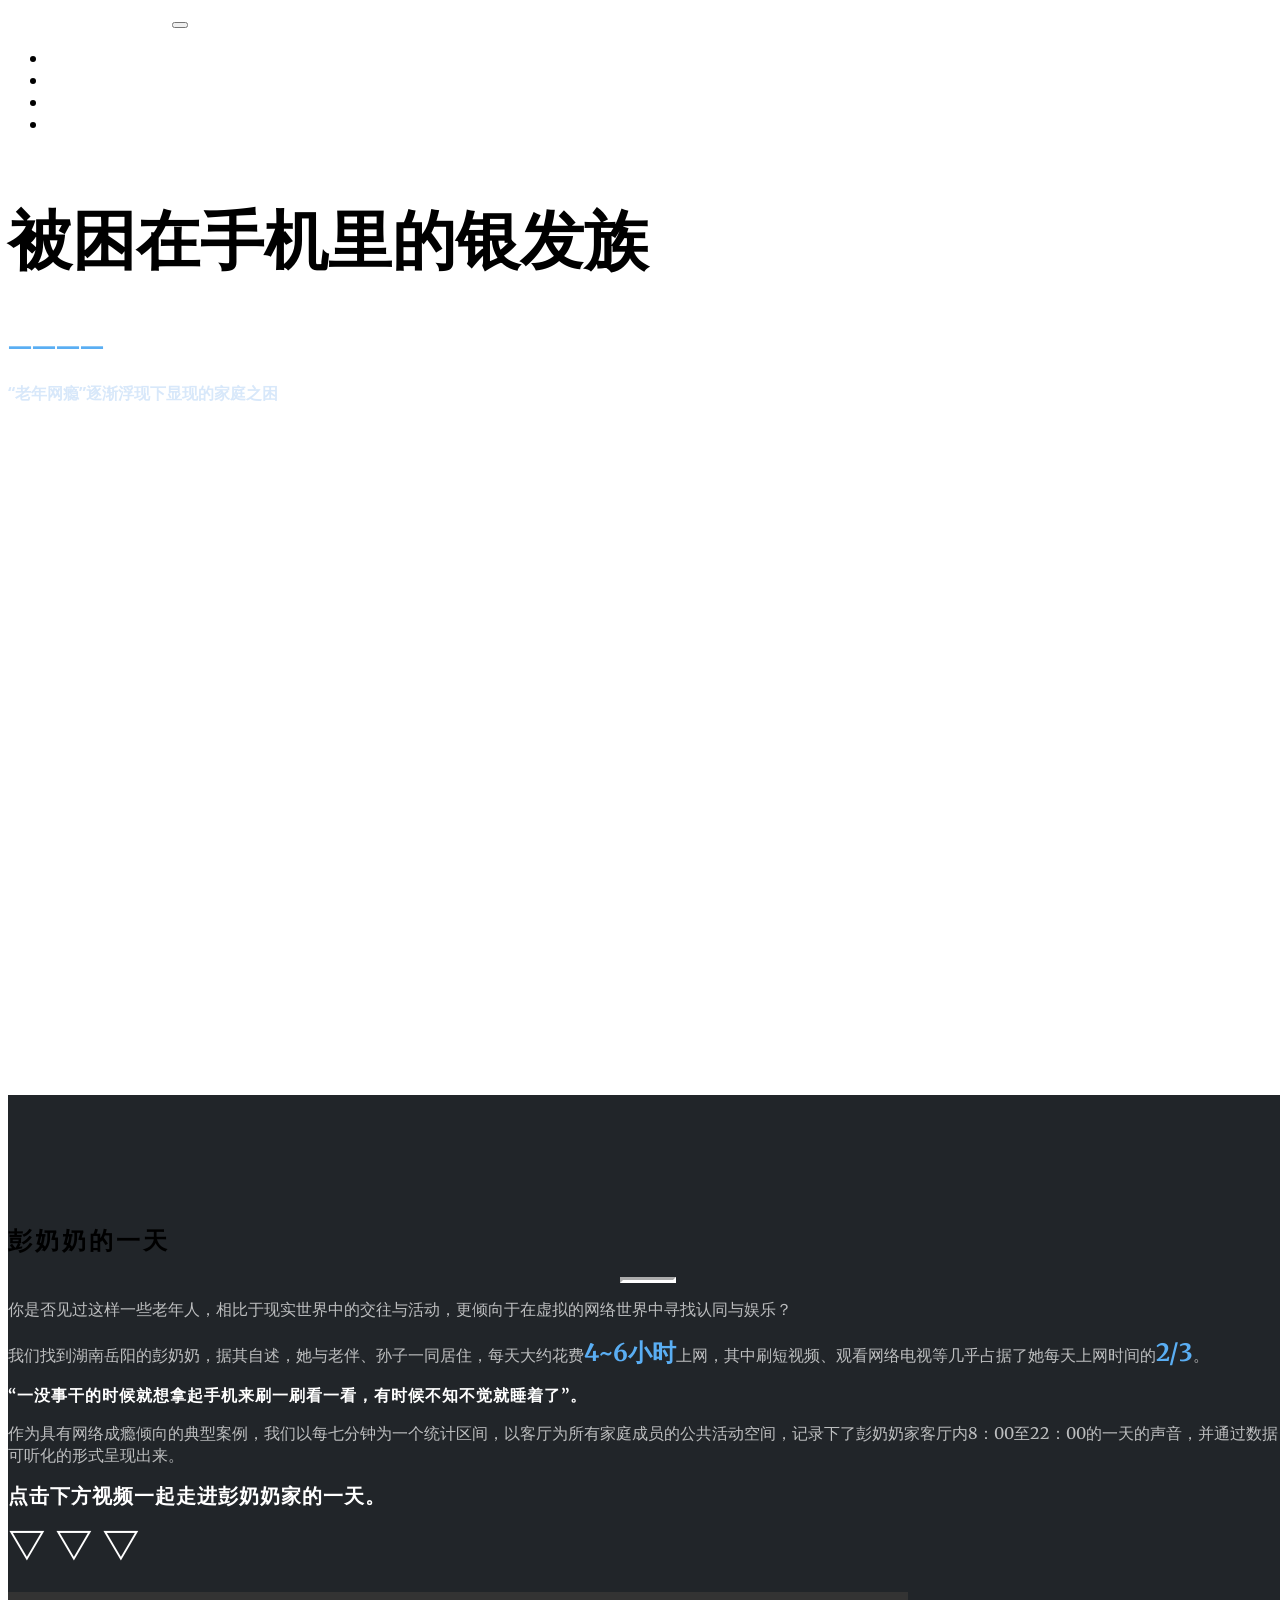
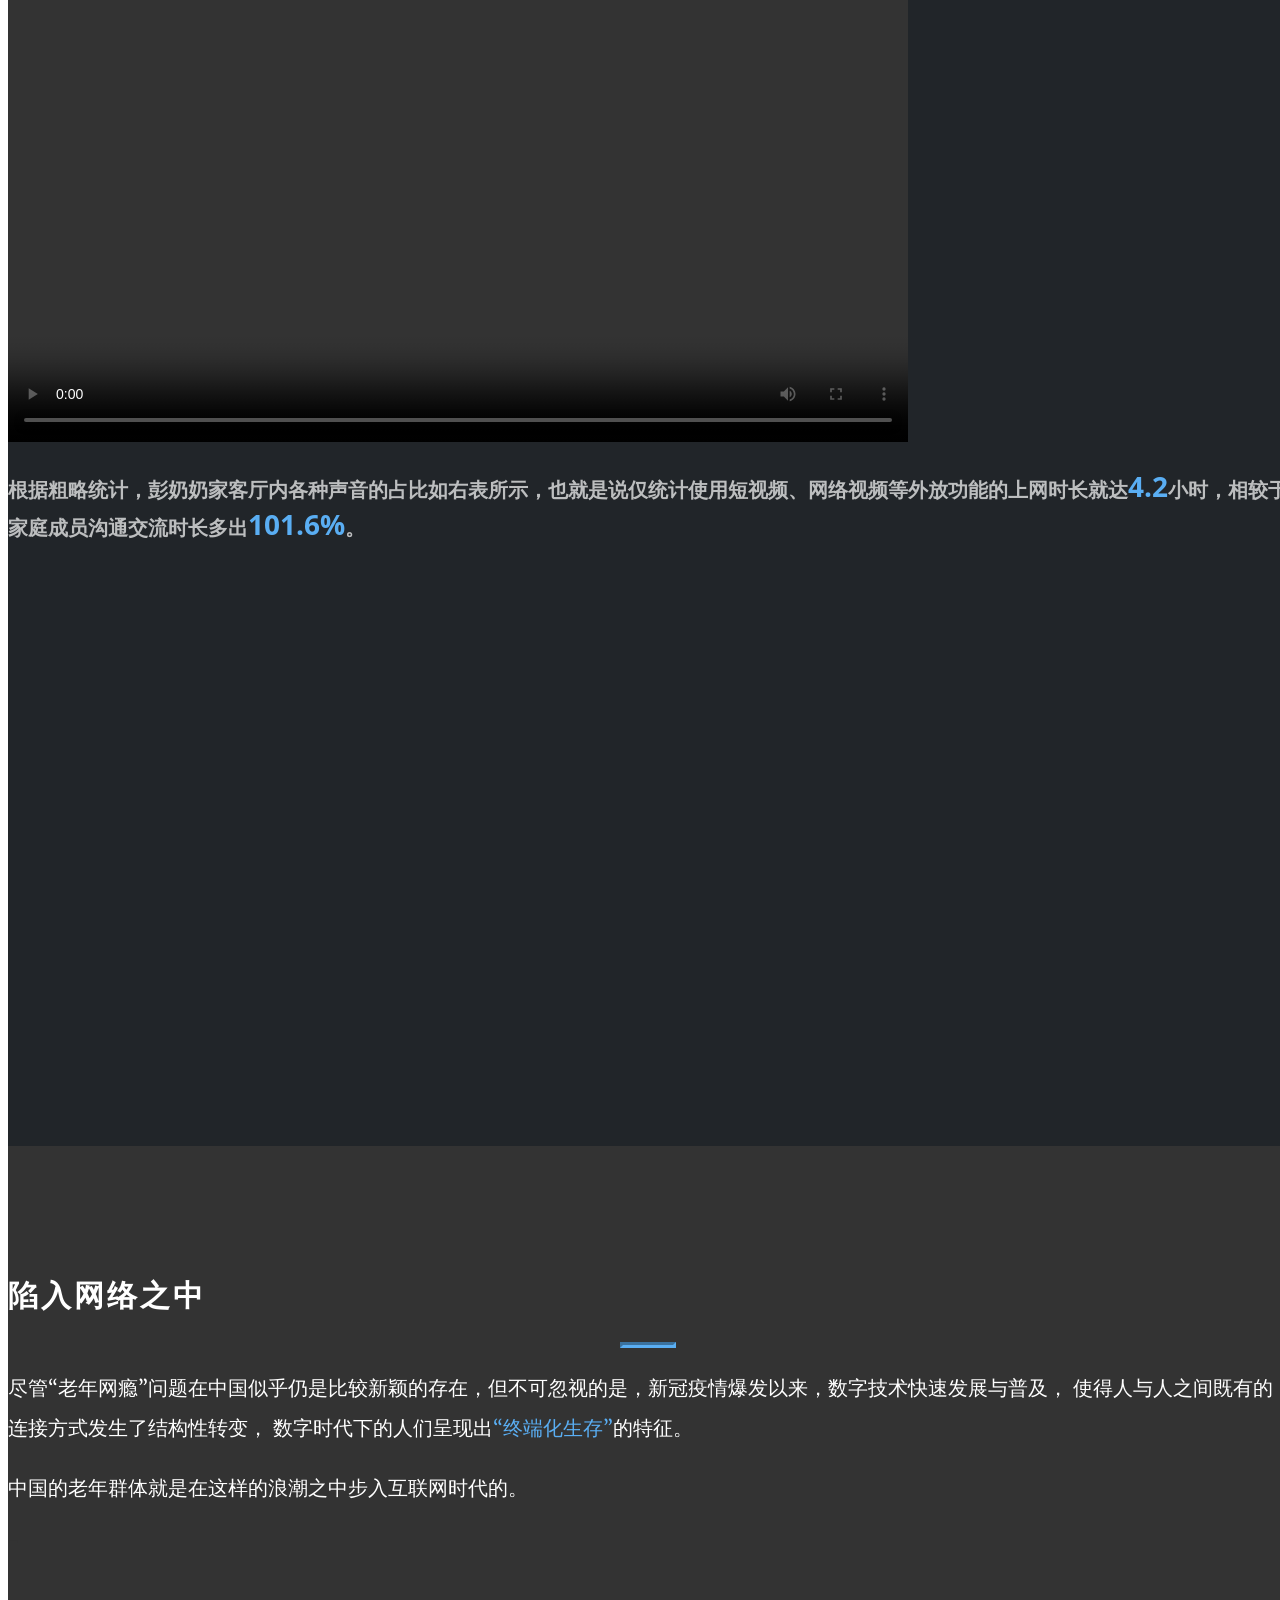
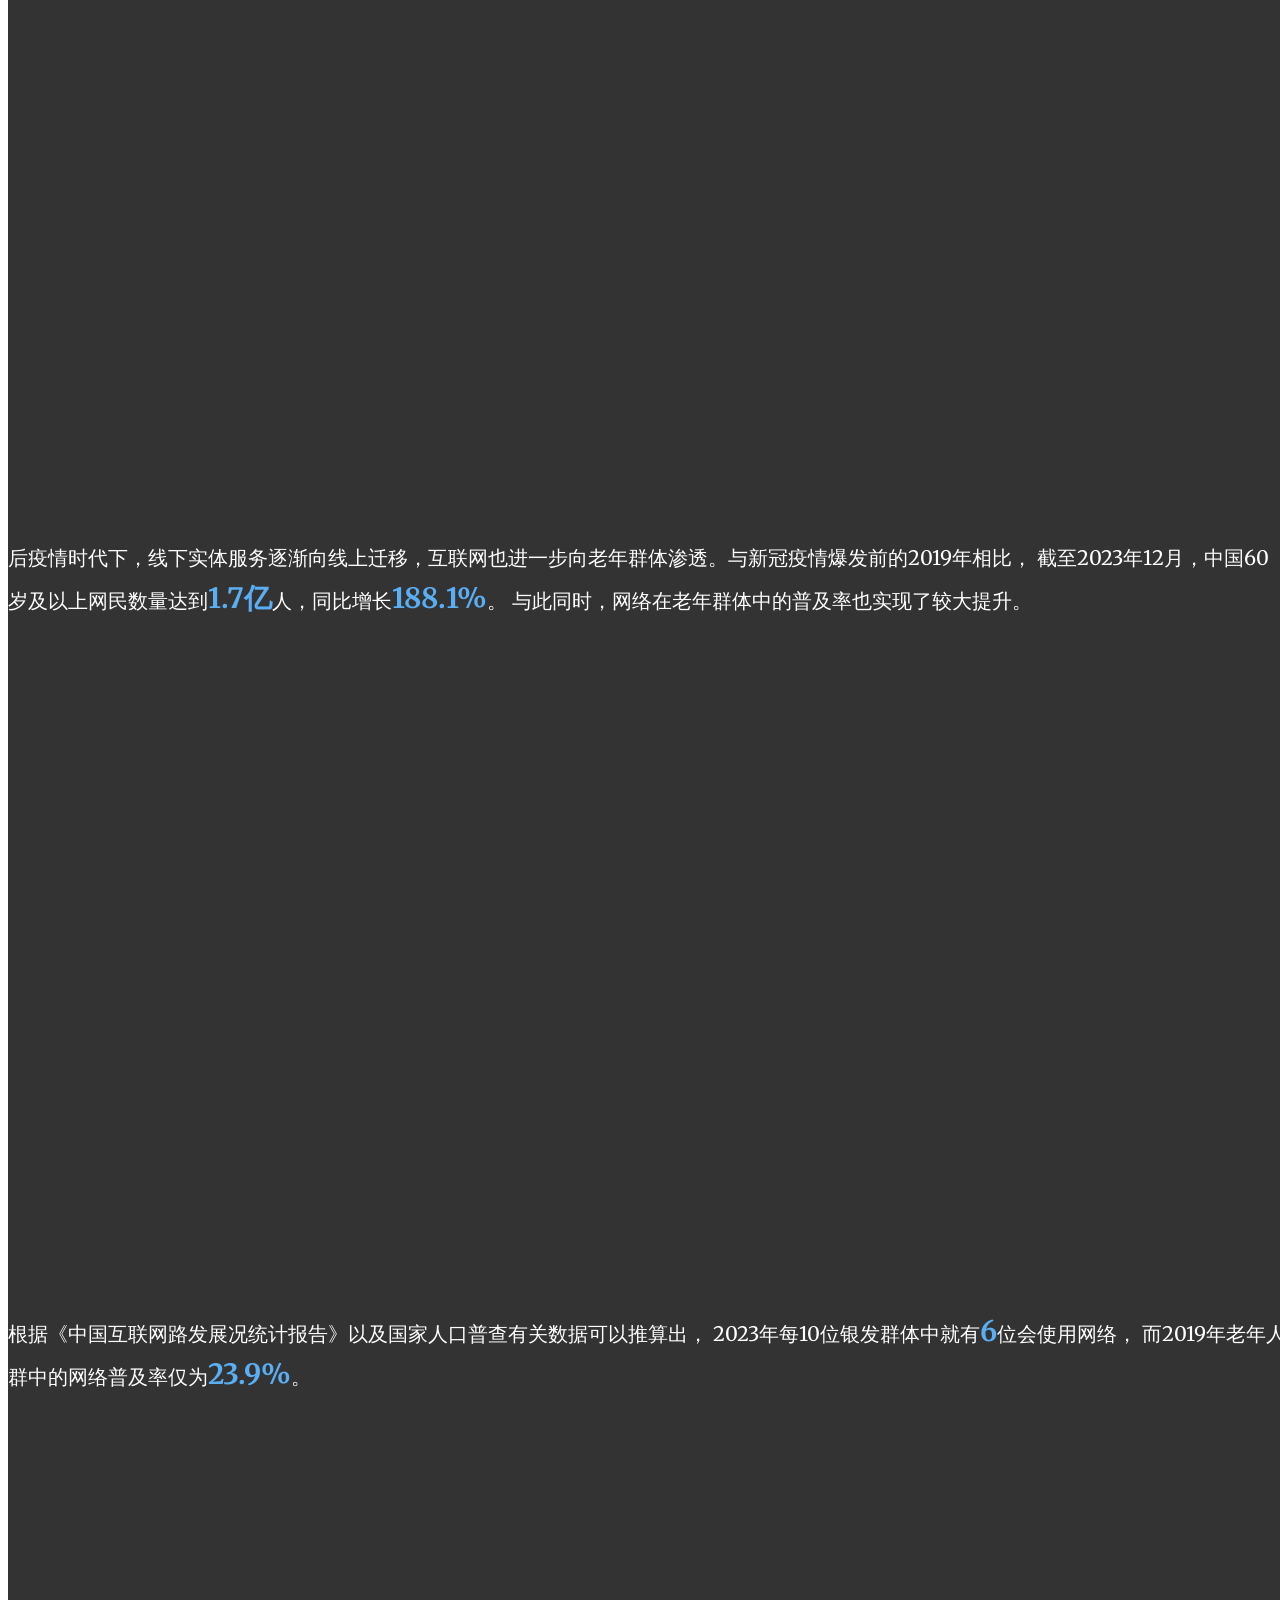
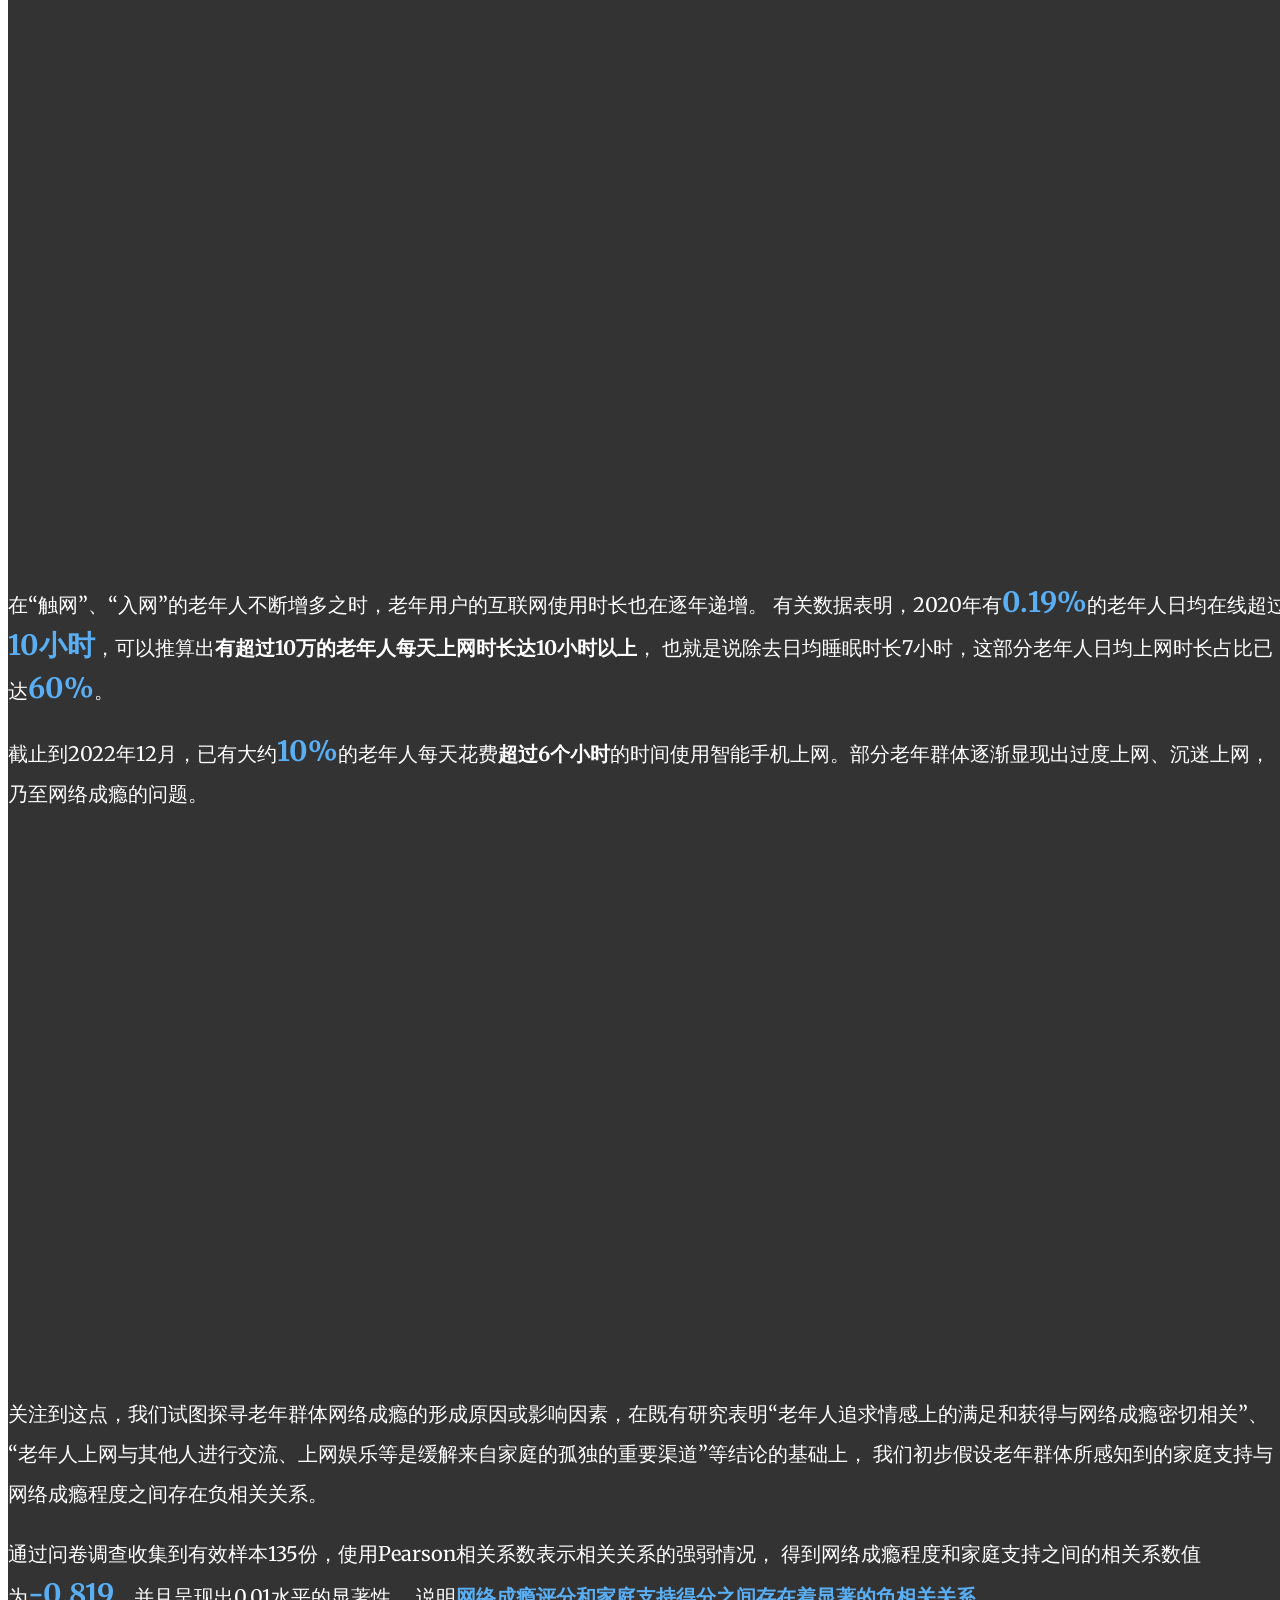
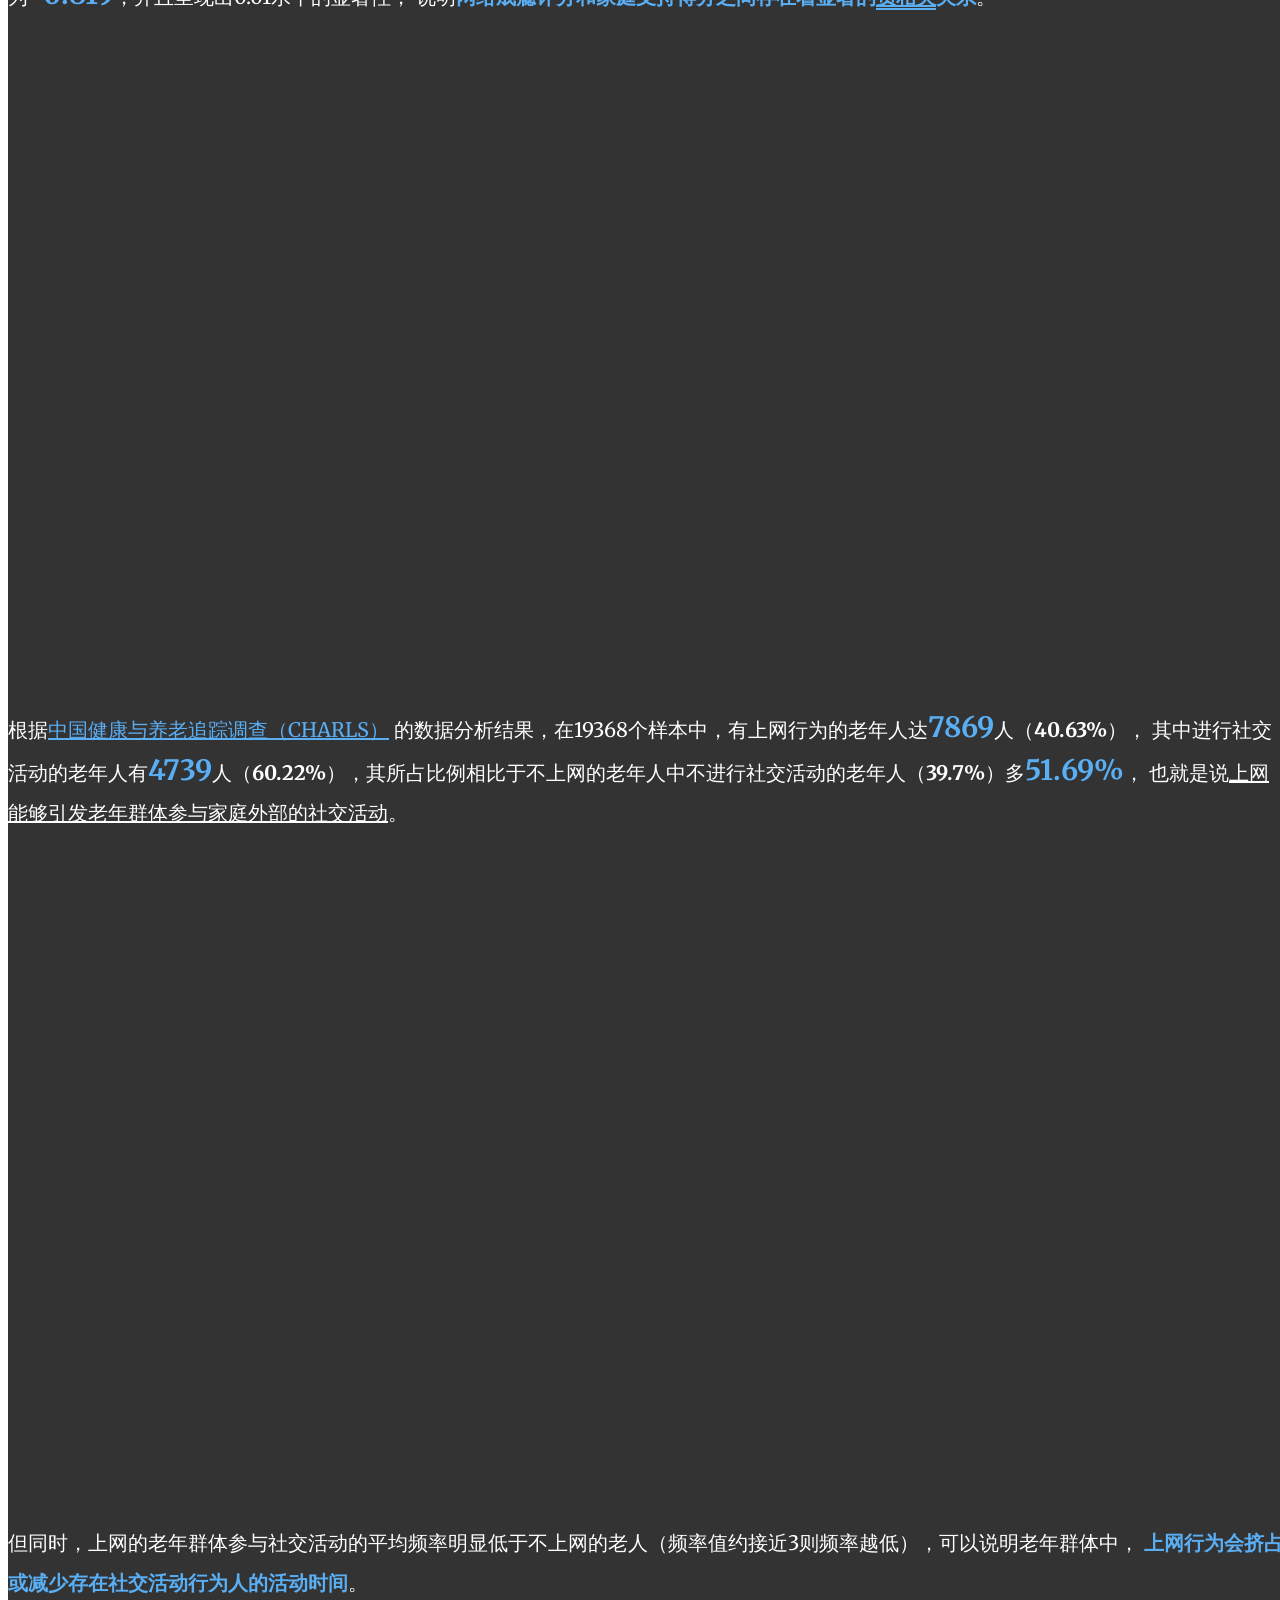
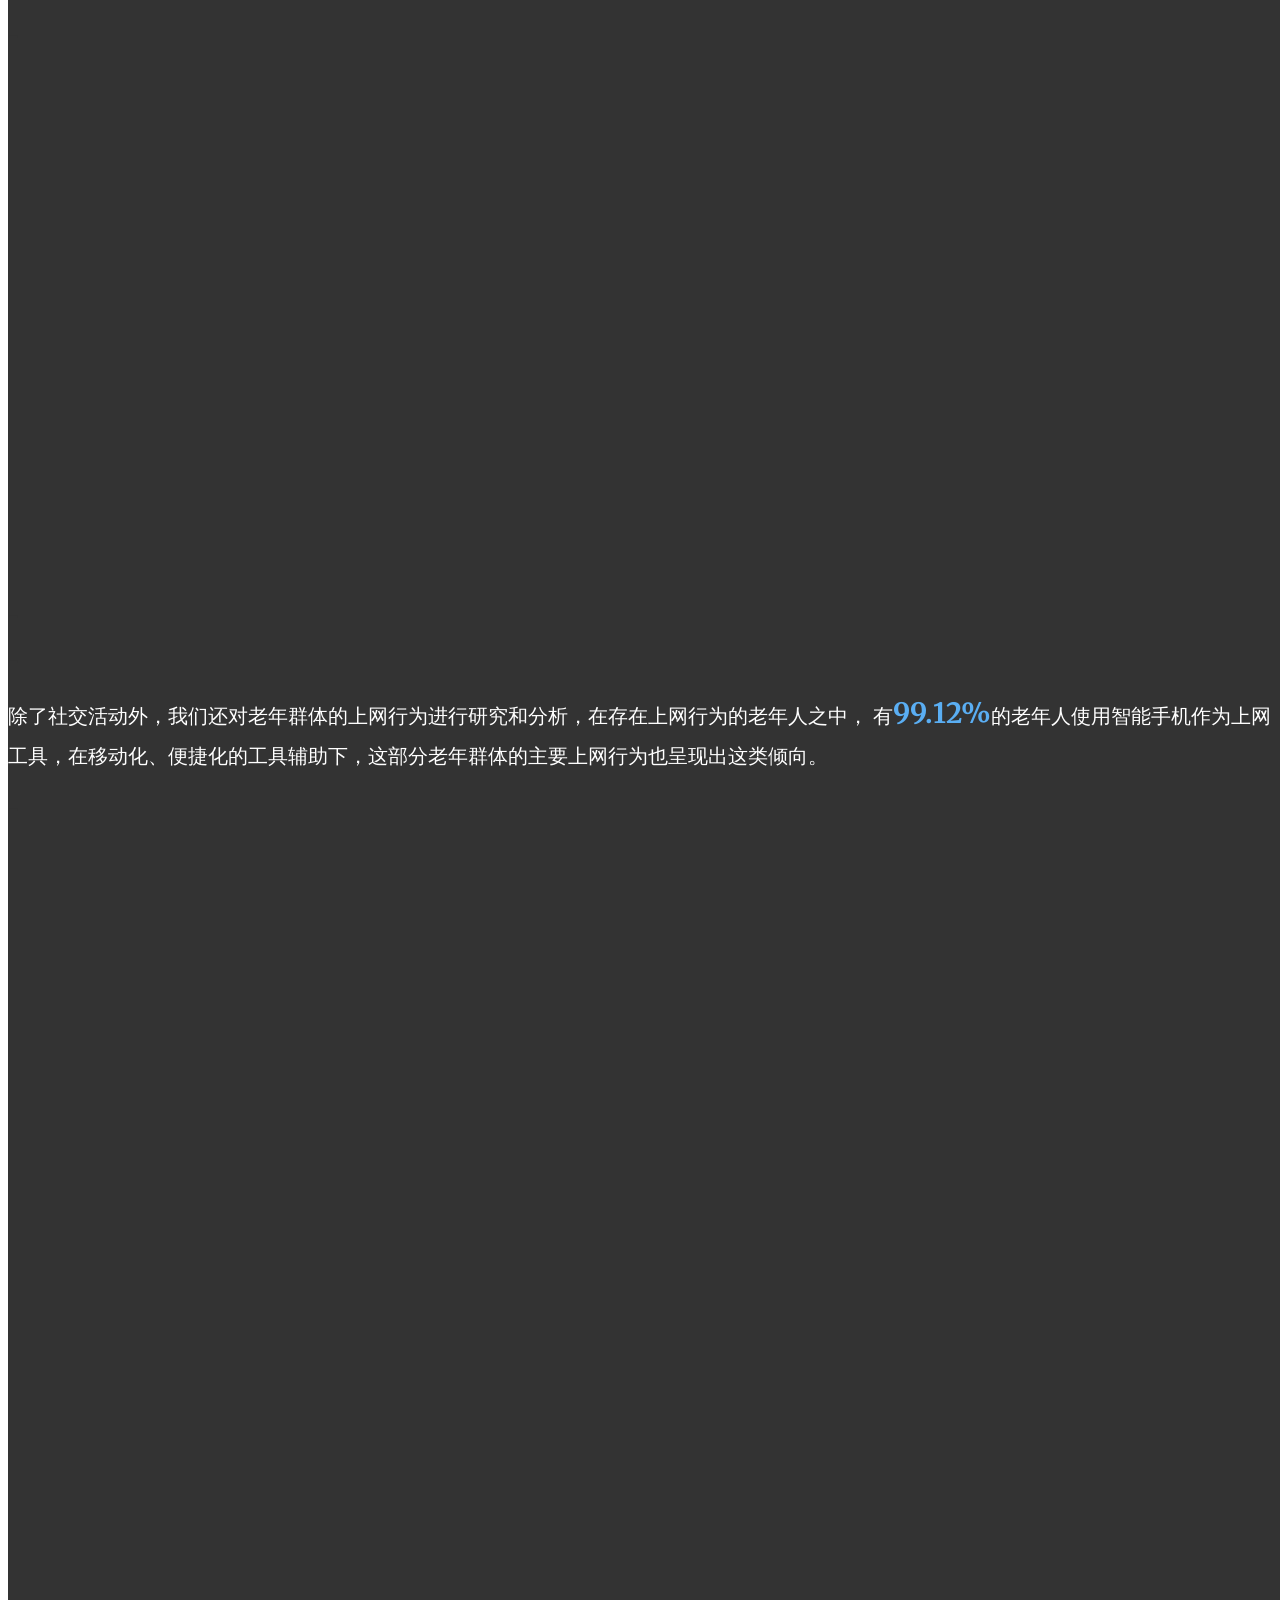
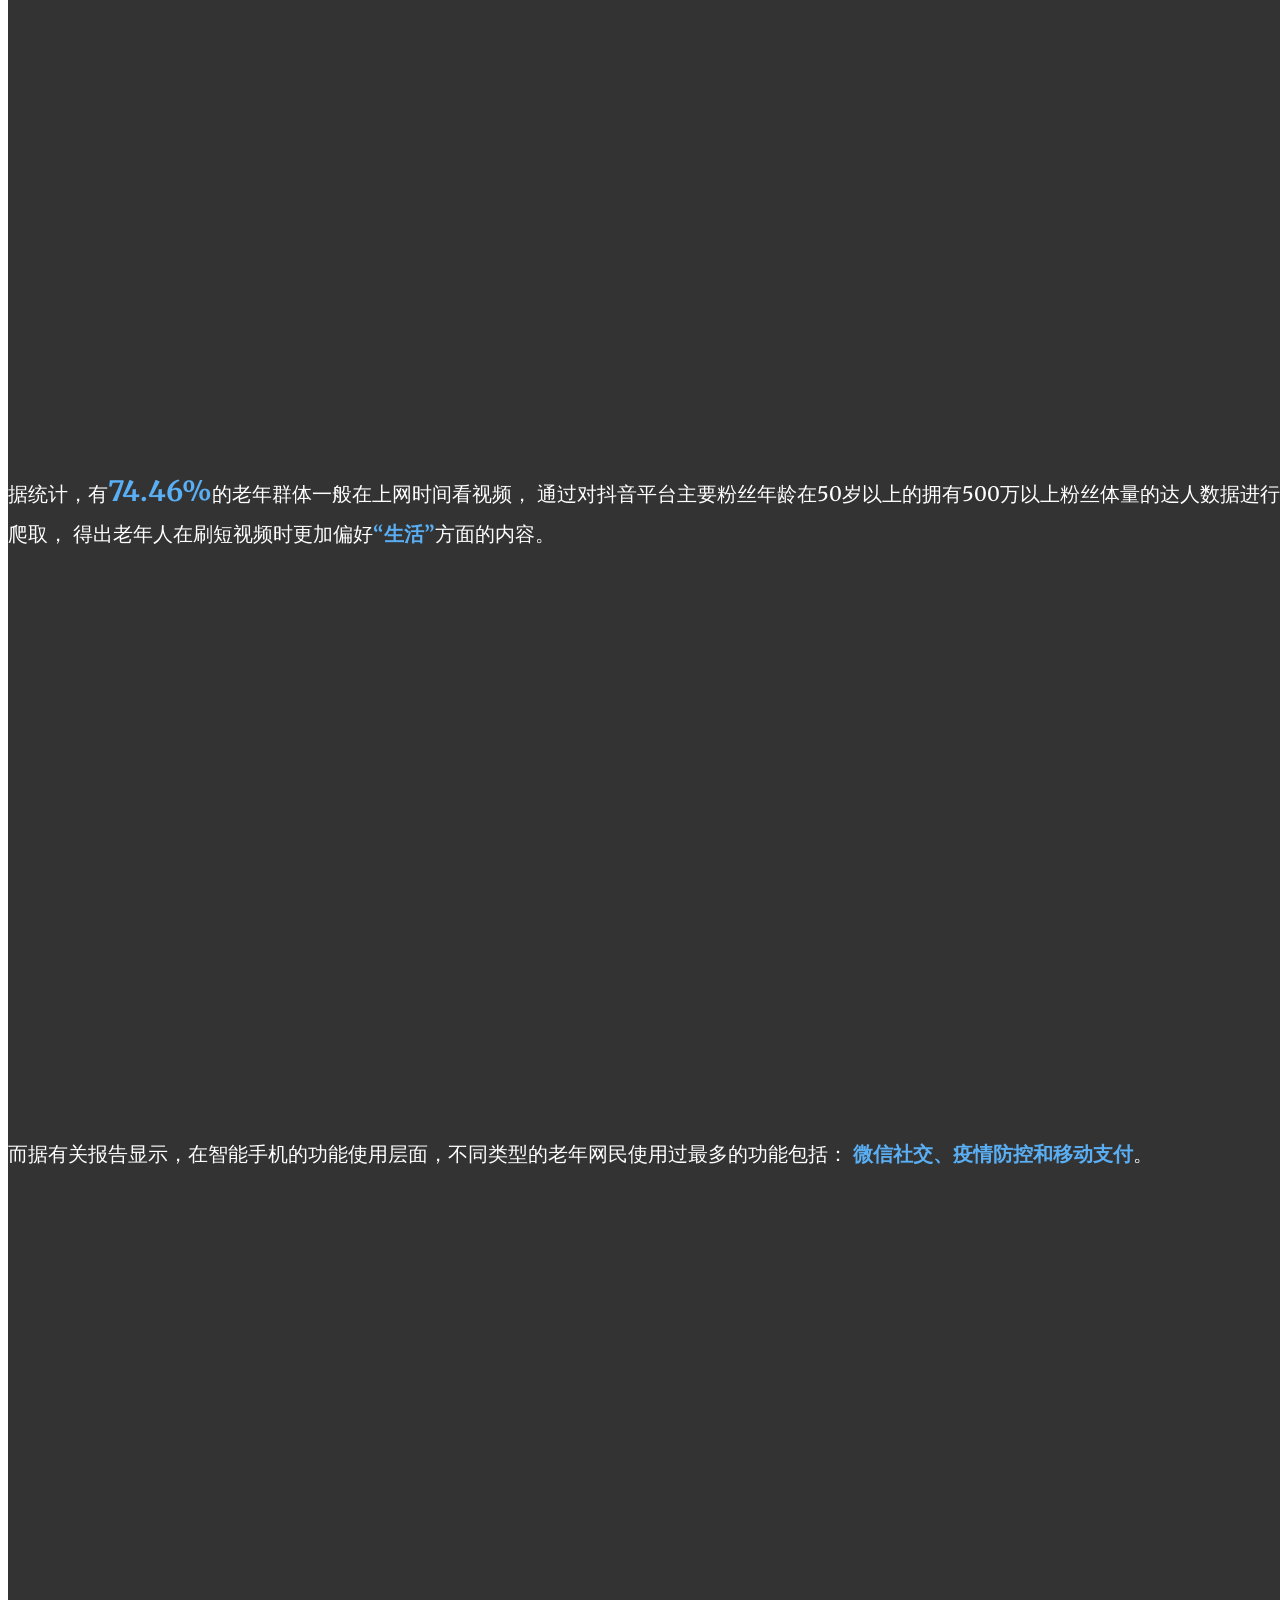
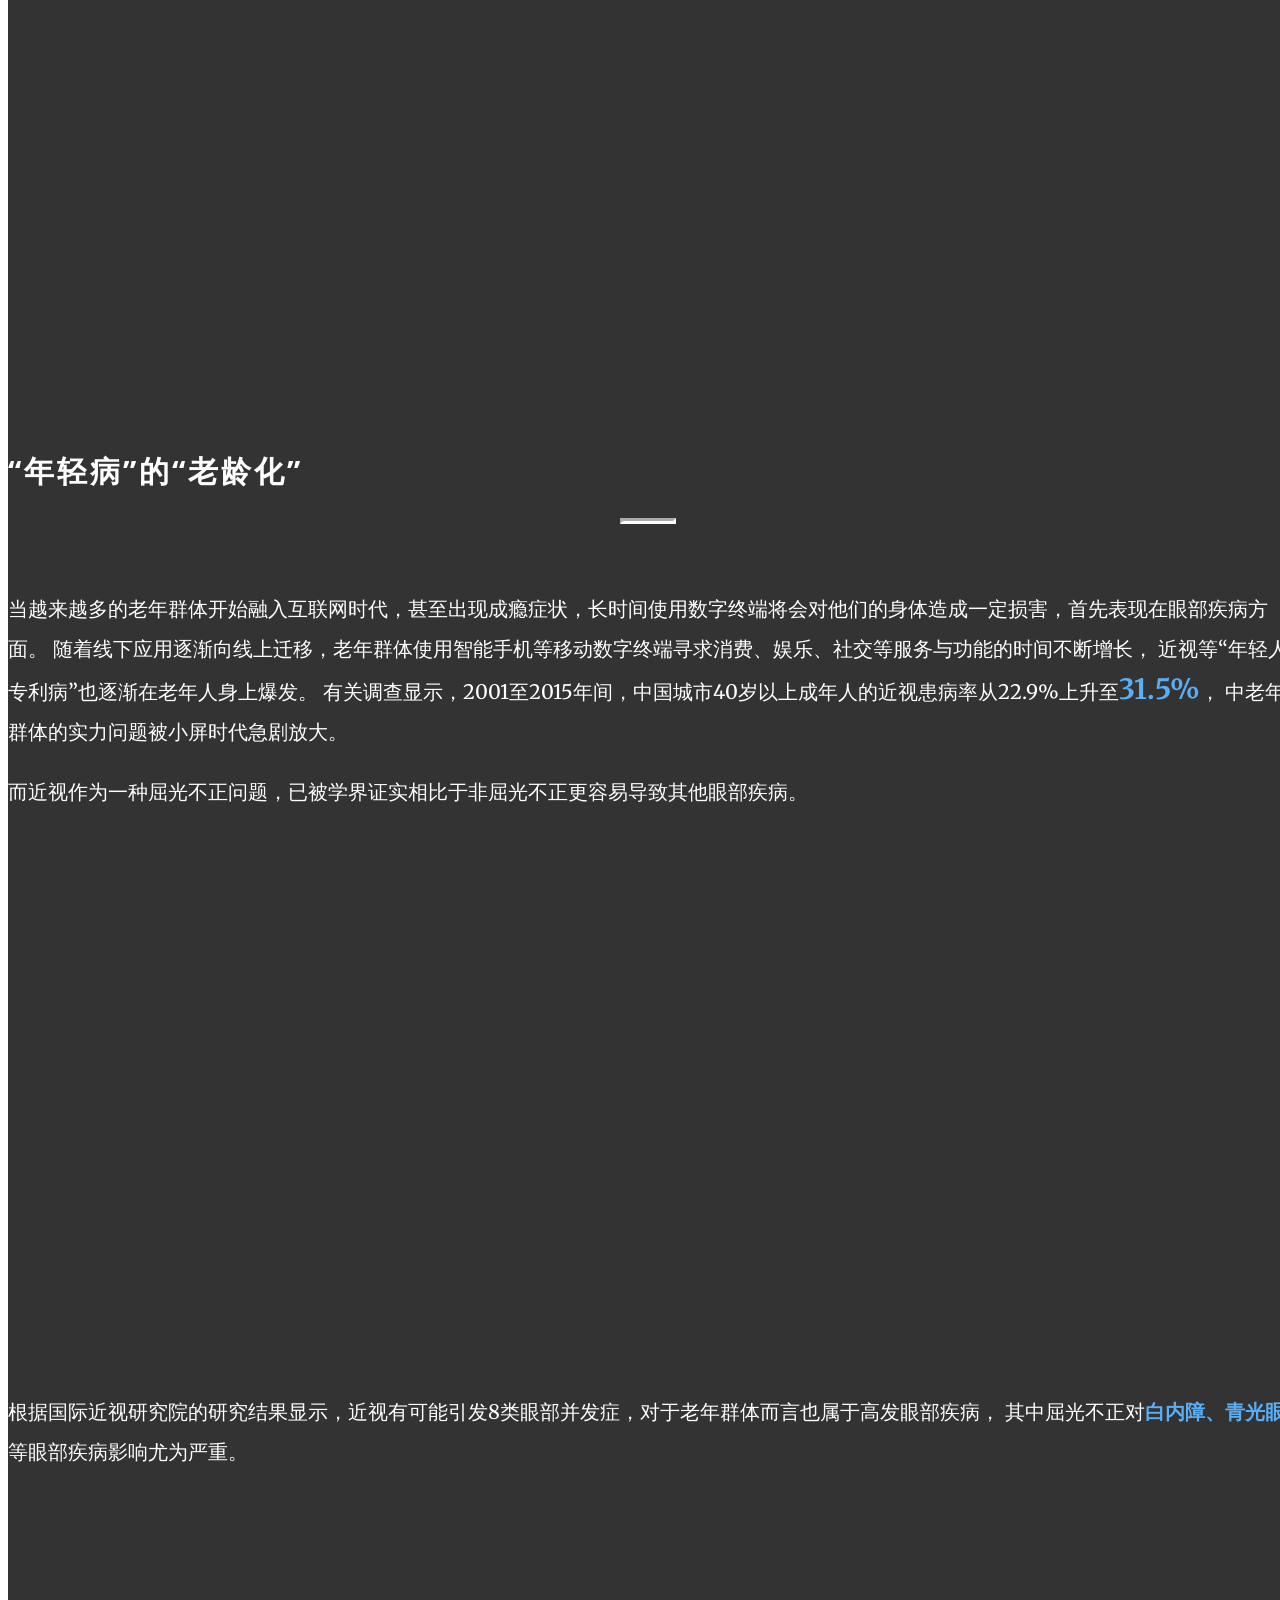
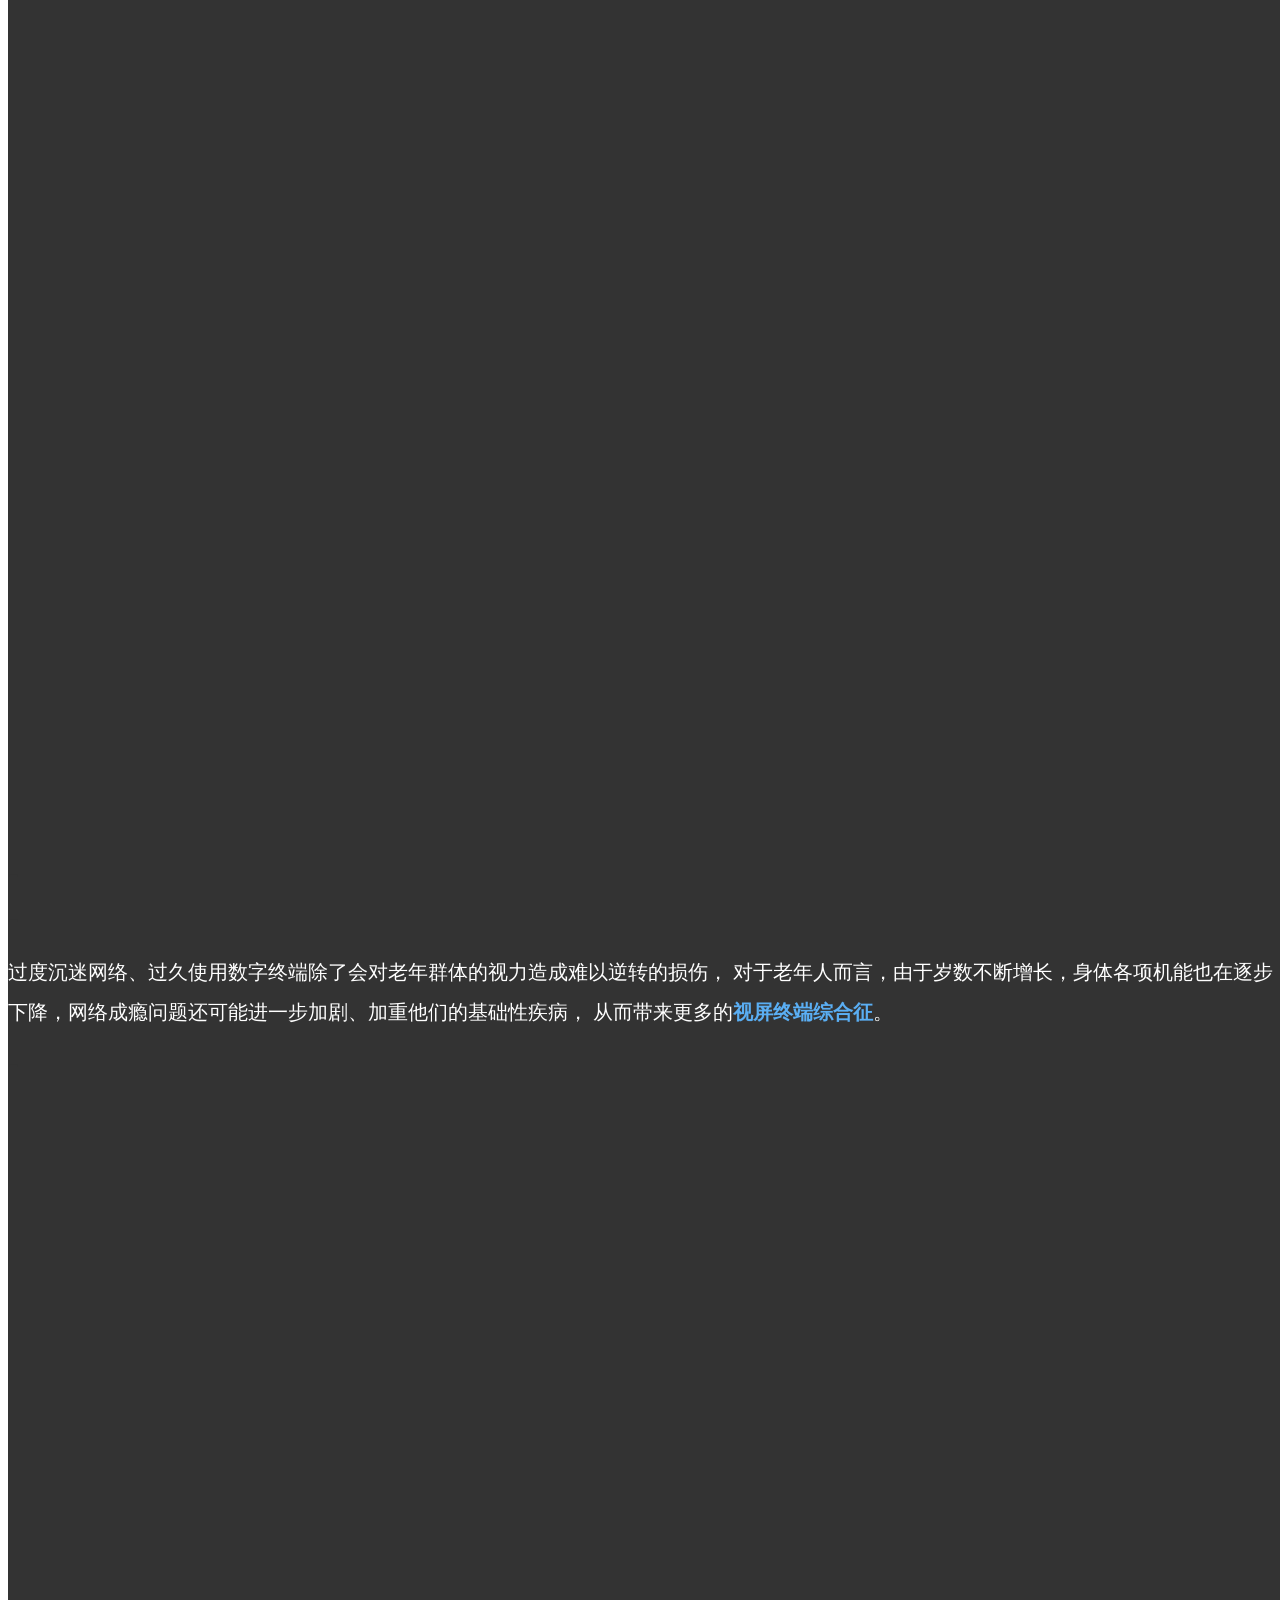
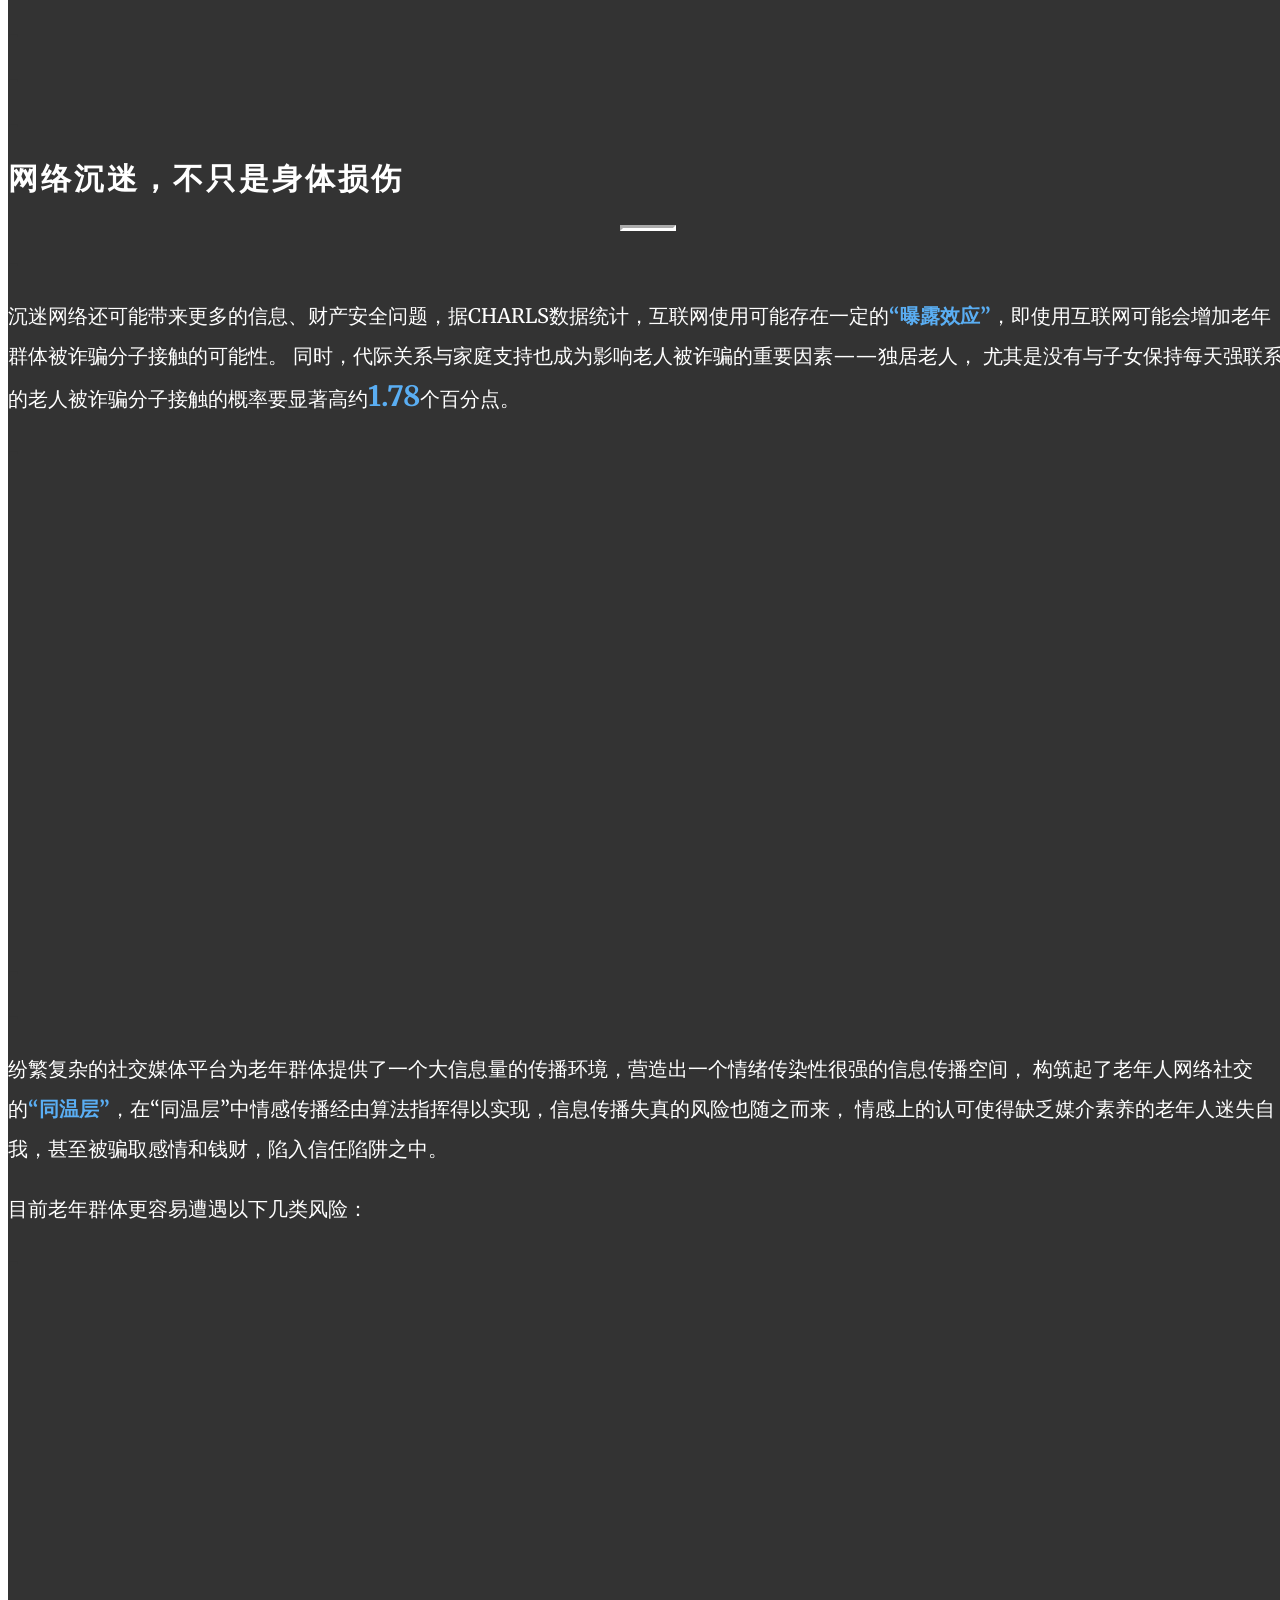
==== commit 1e23c6fe: "Add files via upload" ====
--- a/index.html
+++ b/index.html
@@ -11,10 +11,10 @@
     <title>被困在手机里的银发族</title>
 
     <!-- Bootstrap core CSS -->
-    <link href="vendor/bootstrap/css/bootstrap.min.css" rel="stylesheet">
+    <link href="./bootsrap.min.css" rel="stylesheet">
 
     <!-- Custom fonts for this template -->
-    <link href="vendor/fontawesome-free/css/all.min.css" rel="stylesheet" type="text/css">
+    <link href="./all.min.css" rel="stylesheet" type="text/css">
     <link
         href='https://fonts.googleapis.com/css?family=Open+Sans:300italic,400italic,600italic,700italic,800italic,400,300,600,700,800'
         rel='stylesheet' type='text/css'>
@@ -23,7 +23,7 @@
         rel='stylesheet' type='text/css'>
 
     <!-- Plugin CSS -->
-    <link href="vendor/magnific-popup/magnific-popup.css" rel="stylesheet">
+    <link href="./magnific-popup.css" rel="stylesheet">
 
     <!-- Custom styles for this template -->
     <link href="css/creative.min.css" rel="stylesheet">
@@ -597,13 +597,13 @@
     </section>
 
     <!-- Bootstrap core JavaScript -->
-    <script src="vendor/jquery/jquery.min.js"></script>
-    <script src="vendor/bootstrap/js/bootstrap.bundle.min.js"></script>
+    <script src="./jquery.min.js"></script>
+    <script src="./bootstrap.bundle.min.js"></script>
 
     <!-- Plugin JavaScript -->
-    <script src="vendor/jquery-easing/jquery.easing.min.js"></script>
-    <script src="vendor/scrollreveal/scrollreveal.min.js"></script>
-    <script src="vendor/magnific-popup/jquery.magnific-popup.min.js"></script>
+    <script src="./jquery.easing.min.js"></script>
+    <script src="./scrollreveal.min.js"></script>
+    <script src="./jquery.magnific-popup.min.js"></script>
 
     <!-- Custom scripts for this template -->
     <script src="js/creative.min.js"></script>
--- a/all.min.css
+++ b/all.min.css
@@ -0,0 +1,5 @@
+/*!
+ * Font Awesome Free 5.3.1 by @fontawesome - https://fontawesome.com
+ * License - https://fontawesome.com/license/free (Icons: CC BY 4.0, Fonts: SIL OFL 1.1, Code: MIT License)
+ */
+.fa,.fab,.fal,.far,.fas{-moz-osx-font-smoothing:grayscale;-webkit-font-smoothing:antialiased;display:inline-block;font-style:normal;font-variant:normal;text-rendering:auto;line-height:1}.fa-lg{font-size:1.33333em;line-height:.75em;vertical-align:-.0667em}.fa-xs{font-size:.75em}.fa-sm{font-size:.875em}.fa-1x{font-size:1em}.fa-2x{font-size:2em}.fa-3x{font-size:3em}.fa-4x{font-size:4em}.fa-5x{font-size:5em}.fa-6x{font-size:6em}.fa-7x{font-size:7em}.fa-8x{font-size:8em}.fa-9x{font-size:9em}.fa-10x{font-size:10em}.fa-fw{text-align:center;width:1.25em}.fa-ul{list-style-type:none;margin-left:2.5em;padding-left:0}.fa-ul>li{position:relative}.fa-li{left:-2em;position:absolute;text-align:center;width:2em;line-height:inherit}.fa-border{border:.08em solid #eee;border-radius:.1em;padding:.2em .25em .15em}.fa-pull-left{float:left}.fa-pull-right{float:right}.fa.fa-pull-left,.fab.fa-pull-left,.fal.fa-pull-left,.far.fa-pull-left,.fas.fa-pull-left{margin-right:.3em}.fa.fa-pull-right,.fab.fa-pull-right,.fal.fa-pull-right,.far.fa-pull-right,.fas.fa-pull-right{margin-left:.3em}.fa-spin{animation:fa-spin 2s infinite linear}.fa-pulse{animation:fa-spin 1s infinite steps(8)}@keyframes fa-spin{0%{transform:rotate(0deg)}to{transform:rotate(1turn)}}.fa-rotate-90{-ms-filter:"progid:DXImageTransform.Microsoft.BasicImage(rotation=1)";transform:rotate(90deg)}.fa-rotate-180{-ms-filter:"progid:DXImageTransform.Microsoft.BasicImage(rotation=2)";transform:rotate(180deg)}.fa-rotate-270{-ms-filter:"progid:DXImageTransform.Microsoft.BasicImage(rotation=3)";transform:rotate(270deg)}.fa-flip-horizontal{-ms-filter:"progid:DXImageTransform.Microsoft.BasicImage(rotation=0, mirror=1)";transform:scaleX(-1)}.fa-flip-vertical{transform:scaleY(-1)}.fa-flip-horizontal.fa-flip-vertical,.fa-flip-vertical{-ms-filter:"progid:DXImageTransform.Microsoft.BasicImage(rotation=2, mirror=1)"}.fa-flip-horizontal.fa-flip-vertical{transform:scale(-1)}:root .fa-flip-horizontal,:root .fa-flip-vertical,:root .fa-rotate-90,:root .fa-rotate-180,:root .fa-rotate-270{-webkit-filter:none;filter:none}.fa-stack{display:inline-block;height:2em;line-height:2em;position:relative;vertical-align:middle;width:2em}.fa-stack-1x,.fa-stack-2x{left:0;position:absolute;text-align:center;width:100%}.fa-stack-1x{line-height:inherit}.fa-stack-2x{font-size:2em}.fa-inverse{color:#fff}.fa-500px:before{content:"\f26e"}.fa-accessible-icon:before{content:"\f368"}.fa-accusoft:before{content:"\f369"}.fa-ad:before{content:"\f641"}.fa-address-book:before{content:"\f2b9"}.fa-address-card:before{content:"\f2bb"}.fa-adjust:before{content:"\f042"}.fa-adn:before{content:"\f170"}.fa-adversal:before{content:"\f36a"}.fa-affiliatetheme:before{content:"\f36b"}.fa-air-freshener:before{content:"\f5d0"}.fa-algolia:before{content:"\f36c"}.fa-align-center:before{content:"\f037"}.fa-align-justify:before{content:"\f039"}.fa-align-left:before{content:"\f036"}.fa-align-right:before{content:"\f038"}.fa-alipay:before{content:"\f642"}.fa-allergies:before{content:"\f461"}.fa-amazon:before{content:"\f270"}.fa-amazon-pay:before{content:"\f42c"}.fa-ambulance:before{content:"\f0f9"}.fa-american-sign-language-interpreting:before{content:"\f2a3"}.fa-amilia:before{content:"\f36d"}.fa-anchor:before{content:"\f13d"}.fa-android:before{content:"\f17b"}.fa-angellist:before{content:"\f209"}.fa-angle-double-down:before{content:"\f103"}.fa-angle-double-left:before{content:"\f100"}.fa-angle-double-right:before{content:"\f101"}.fa-angle-double-up:before{content:"\f102"}.fa-angle-down:before{content:"\f107"}.fa-angle-left:before{content:"\f104"}.fa-angle-right:before{content:"\f105"}.fa-angle-up:before{content:"\f106"}.fa-angry:before{content:"\f556"}.fa-angrycreative:before{content:"\f36e"}.fa-angular:before{content:"\f420"}.fa-ankh:before{content:"\f644"}.fa-app-store:before{content:"\f36f"}.fa-app-store-ios:before{content:"\f370"}.fa-apper:before{content:"\f371"}.fa-apple:before{content:"\f179"}.fa-apple-alt:before{content:"\f5d1"}.fa-apple-pay:before{content:"\f415"}.fa-archive:before{content:"\f187"}.fa-archway:before{content:"\f557"}.fa-arrow-alt-circle-down:before{content:"\f358"}.fa-arrow-alt-circle-left:before{content:"\f359"}.fa-arrow-alt-circle-right:before{content:"\f35a"}.fa-arrow-alt-circle-up:before{content:"\f35b"}.fa-arrow-circle-down:before{content:"\f0ab"}.fa-arrow-circle-left:before{content:"\f0a8"}.fa-arrow-circle-right:before{content:"\f0a9"}.fa-arrow-circle-up:before{content:"\f0aa"}.fa-arrow-down:before{content:"\f063"}.fa-arrow-left:before{content:"\f060"}.fa-arrow-right:before{content:"\f061"}.fa-arrow-up:before{content:"\f062"}.fa-arrows-alt:before{content:"\f0b2"}.fa-arrows-alt-h:before{content:"\f337"}.fa-arrows-alt-v:before{content:"\f338"}.fa-assistive-listening-systems:before{content:"\f2a2"}.fa-asterisk:before{content:"\f069"}.fa-asymmetrik:before{content:"\f372"}.fa-at:before{content:"\f1fa"}.fa-atlas:before{content:"\f558"}.fa-atom:before{content:"\f5d2"}.fa-audible:before{content:"\f373"}.fa-audio-description:before{content:"\f29e"}.fa-autoprefixer:before{content:"\f41c"}.fa-avianex:before{content:"\f374"}.fa-aviato:before{content:"\f421"}.fa-award:before{content:"\f559"}.fa-aws:before{content:"\f375"}.fa-backspace:before{content:"\f55a"}.fa-backward:before{content:"\f04a"}.fa-balance-scale:before{content:"\f24e"}.fa-ban:before{content:"\f05e"}.fa-band-aid:before{content:"\f462"}.fa-bandcamp:before{content:"\f2d5"}.fa-barcode:before{content:"\f02a"}.fa-bars:before{content:"\f0c9"}.fa-baseball-ball:before{content:"\f433"}.fa-basketball-ball:before{content:"\f434"}.fa-bath:before{content:"\f2cd"}.fa-battery-empty:before{content:"\f244"}.fa-battery-full:before{content:"\f240"}.fa-battery-half:before{content:"\f242"}.fa-battery-quarter:before{content:"\f243"}.fa-battery-three-quarters:before{content:"\f241"}.fa-bed:before{content:"\f236"}.fa-beer:before{content:"\f0fc"}.fa-behance:before{content:"\f1b4"}.fa-behance-square:before{content:"\f1b5"}.fa-bell:before{content:"\f0f3"}.fa-bell-slash:before{content:"\f1f6"}.fa-bezier-curve:before{content:"\f55b"}.fa-bible:before{content:"\f647"}.fa-bicycle:before{content:"\f206"}.fa-bimobject:before{content:"\f378"}.fa-binoculars:before{content:"\f1e5"}.fa-birthday-cake:before{content:"\f1fd"}.fa-bitbucket:before{content:"\f171"}.fa-bitcoin:before{content:"\f379"}.fa-bity:before{content:"\f37a"}.fa-black-tie:before{content:"\f27e"}.fa-blackberry:before{content:"\f37b"}.fa-blender:before{content:"\f517"}.fa-blind:before{content:"\f29d"}.fa-blogger:before{content:"\f37c"}.fa-blogger-b:before{content:"\f37d"}.fa-bluetooth:before{content:"\f293"}.fa-bluetooth-b:before{content:"\f294"}.fa-bold:before{content:"\f032"}.fa-bolt:before{content:"\f0e7"}.fa-bomb:before{content:"\f1e2"}.fa-bone:before{content:"\f5d7"}.fa-bong:before{content:"\f55c"}.fa-book:before{content:"\f02d"}.fa-book-open:before{content:"\f518"}.fa-book-reader:before{content:"\f5da"}.fa-bookmark:before{content:"\f02e"}.fa-bowling-ball:before{content:"\f436"}.fa-box:before{content:"\f466"}.fa-box-open:before{content:"\f49e"}.fa-boxes:before{content:"\f468"}.fa-braille:before{content:"\f2a1"}.fa-brain:before{content:"\f5dc"}.fa-briefcase:before{content:"\f0b1"}.fa-briefcase-medical:before{content:"\f469"}.fa-broadcast-tower:before{content:"\f519"}.fa-broom:before{content:"\f51a"}.fa-brush:before{content:"\f55d"}.fa-btc:before{content:"\f15a"}.fa-bug:before{content:"\f188"}.fa-building:before{content:"\f1ad"}.fa-bullhorn:before{content:"\f0a1"}.fa-bullseye:before{content:"\f140"}.fa-burn:before{content:"\f46a"}.fa-buromobelexperte:before{content:"\f37f"}.fa-bus:before{content:"\f207"}.fa-bus-alt:before{content:"\f55e"}.fa-business-time:before{content:"\f64a"}.fa-buysellads:before{content:"\f20d"}.fa-calculator:before{content:"\f1ec"}.fa-calendar:before{content:"\f133"}.fa-calendar-alt:before{content:"\f073"}.fa-calendar-check:before{content:"\f274"}.fa-calendar-minus:before{content:"\f272"}.fa-calendar-plus:before{content:"\f271"}.fa-calendar-times:before{content:"\f273"}.fa-camera:before{content:"\f030"}.fa-camera-retro:before{content:"\f083"}.fa-cannabis:before{content:"\f55f"}.fa-capsules:before{content:"\f46b"}.fa-car:before{content:"\f1b9"}.fa-car-alt:before{content:"\f5de"}.fa-car-battery:before{content:"\f5df"}.fa-car-crash:before{content:"\f5e1"}.fa-car-side:before{content:"\f5e4"}.fa-caret-down:before{content:"\f0d7"}.fa-caret-left:before{content:"\f0d9"}.fa-caret-right:before{content:"\f0da"}.fa-caret-square-down:before{content:"\f150"}.fa-caret-square-left:before{content:"\f191"}.fa-caret-square-right:before{content:"\f152"}.fa-caret-square-up:before{content:"\f151"}.fa-caret-up:before{content:"\f0d8"}.fa-cart-arrow-down:before{content:"\f218"}.fa-cart-plus:before{content:"\f217"}.fa-cc-amazon-pay:before{content:"\f42d"}.fa-cc-amex:before{content:"\f1f3"}.fa-cc-apple-pay:before{content:"\f416"}.fa-cc-diners-club:before{content:"\f24c"}.fa-cc-discover:before{content:"\f1f2"}.fa-cc-jcb:before{content:"\f24b"}.fa-cc-mastercard:before{content:"\f1f1"}.fa-cc-paypal:before{content:"\f1f4"}.fa-cc-stripe:before{content:"\f1f5"}.fa-cc-visa:before{content:"\f1f0"}.fa-centercode:before{content:"\f380"}.fa-certificate:before{content:"\f0a3"}.fa-chalkboard:before{content:"\f51b"}.fa-chalkboard-teacher:before{content:"\f51c"}.fa-charging-station:before{content:"\f5e7"}.fa-chart-area:before{content:"\f1fe"}.fa-chart-bar:before{content:"\f080"}.fa-chart-line:before{content:"\f201"}.fa-chart-pie:before{content:"\f200"}.fa-check:before{content:"\f00c"}.fa-check-circle:before{content:"\f058"}.fa-check-double:before{content:"\f560"}.fa-check-square:before{content:"\f14a"}.fa-chess:before{content:"\f439"}.fa-chess-bishop:before{content:"\f43a"}.fa-chess-board:before{content:"\f43c"}.fa-chess-king:before{content:"\f43f"}.fa-chess-knight:before{content:"\f441"}.fa-chess-pawn:before{content:"\f443"}.fa-chess-queen:before{content:"\f445"}.fa-chess-rook:before{content:"\f447"}.fa-chevron-circle-down:before{content:"\f13a"}.fa-chevron-circle-left:before{content:"\f137"}.fa-chevron-circle-right:before{content:"\f138"}.fa-chevron-circle-up:before{content:"\f139"}.fa-chevron-down:before{content:"\f078"}.fa-chevron-left:before{content:"\f053"}.fa-chevron-right:before{content:"\f054"}.fa-chevron-up:before{content:"\f077"}.fa-child:before{content:"\f1ae"}.fa-chrome:before{content:"\f268"}.fa-church:before{content:"\f51d"}.fa-circle:before{content:"\f111"}.fa-circle-notch:before{content:"\f1ce"}.fa-city:before{content:"\f64f"}.fa-clipboard:before{content:"\f328"}.fa-clipboard-check:before{content:"\f46c"}.fa-clipboard-list:before{content:"\f46d"}.fa-clock:before{content:"\f017"}.fa-clone:before{content:"\f24d"}.fa-closed-captioning:before{content:"\f20a"}.fa-cloud:before{content:"\f0c2"}.fa-cloud-download-alt:before{content:"\f381"}.fa-cloud-upload-alt:before{content:"\f382"}.fa-cloudscale:before{content:"\f383"}.fa-cloudsmith:before{content:"\f384"}.fa-cloudversify:before{content:"\f385"}.fa-cocktail:before{content:"\f561"}.fa-code:before{content:"\f121"}.fa-code-branch:before{content:"\f126"}.fa-codepen:before{content:"\f1cb"}.fa-codiepie:before{content:"\f284"}.fa-coffee:before{content:"\f0f4"}.fa-cog:before{content:"\f013"}.fa-cogs:before{content:"\f085"}.fa-coins:before{content:"\f51e"}.fa-columns:before{content:"\f0db"}.fa-comment:before{content:"\f075"}.fa-comment-alt:before{content:"\f27a"}.fa-comment-dollar:before{content:"\f651"}.fa-comment-dots:before{content:"\f4ad"}.fa-comment-slash:before{content:"\f4b3"}.fa-comments:before{content:"\f086"}.fa-comments-dollar:before{content:"\f653"}.fa-compact-disc:before{content:"\f51f"}.fa-compass:before{content:"\f14e"}.fa-compress:before{content:"\f066"}.fa-concierge-bell:before{content:"\f562"}.fa-connectdevelop:before{content:"\f20e"}.fa-contao:before{content:"\f26d"}.fa-cookie:before{content:"\f563"}.fa-cookie-bite:before{content:"\f564"}.fa-copy:before{content:"\f0c5"}.fa-copyright:before{content:"\f1f9"}.fa-couch:before{content:"\f4b8"}.fa-cpanel:before{content:"\f388"}.fa-creative-commons:before{content:"\f25e"}.fa-creative-commons-by:before{content:"\f4e7"}.fa-creative-commons-nc:before{content:"\f4e8"}.fa-creative-commons-nc-eu:before{content:"\f4e9"}.fa-creative-commons-nc-jp:before{content:"\f4ea"}.fa-creative-commons-nd:before{content:"\f4eb"}.fa-creative-commons-pd:before{content:"\f4ec"}.fa-creative-commons-pd-alt:before{content:"\f4ed"}.fa-creative-commons-remix:before{content:"\f4ee"}.fa-creative-commons-sa:before{content:"\f4ef"}.fa-creative-commons-sampling:before{content:"\f4f0"}.fa-creative-commons-sampling-plus:before{content:"\f4f1"}.fa-creative-commons-share:before{content:"\f4f2"}.fa-credit-card:before{content:"\f09d"}.fa-crop:before{content:"\f125"}.fa-crop-alt:before{content:"\f565"}.fa-cross:before{content:"\f654"}.fa-crosshairs:before{content:"\f05b"}.fa-crow:before{content:"\f520"}.fa-crown:before{content:"\f521"}.fa-css3:before{content:"\f13c"}.fa-css3-alt:before{content:"\f38b"}.fa-cube:before{content:"\f1b2"}.fa-cubes:before{content:"\f1b3"}.fa-cut:before{content:"\f0c4"}.fa-cuttlefish:before{content:"\f38c"}.fa-d-and-d:before{content:"\f38d"}.fa-dashcube:before{content:"\f210"}.fa-database:before{content:"\f1c0"}.fa-deaf:before{content:"\f2a4"}.fa-delicious:before{content:"\f1a5"}.fa-deploydog:before{content:"\f38e"}.fa-deskpro:before{content:"\f38f"}.fa-desktop:before{content:"\f108"}.fa-deviantart:before{content:"\f1bd"}.fa-dharmachakra:before{content:"\f655"}.fa-diagnoses:before{content:"\f470"}.fa-dice:before{content:"\f522"}.fa-dice-five:before{content:"\f523"}.fa-dice-four:before{content:"\f524"}.fa-dice-one:before{content:"\f525"}.fa-dice-six:before{content:"\f526"}.fa-dice-three:before{content:"\f527"}.fa-dice-two:before{content:"\f528"}.fa-digg:before{content:"\f1a6"}.fa-digital-ocean:before{content:"\f391"}.fa-digital-tachograph:before{content:"\f566"}.fa-directions:before{content:"\f5eb"}.fa-discord:before{content:"\f392"}.fa-discourse:before{content:"\f393"}.fa-divide:before{content:"\f529"}.fa-dizzy:before{content:"\f567"}.fa-dna:before{content:"\f471"}.fa-dochub:before{content:"\f394"}.fa-docker:before{content:"\f395"}.fa-dollar-sign:before{content:"\f155"}.fa-dolly:before{content:"\f472"}.fa-dolly-flatbed:before{content:"\f474"}.fa-donate:before{content:"\f4b9"}.fa-door-closed:before{content:"\f52a"}.fa-door-open:before{content:"\f52b"}.fa-dot-circle:before{content:"\f192"}.fa-dove:before{content:"\f4ba"}.fa-download:before{content:"\f019"}.fa-draft2digital:before{content:"\f396"}.fa-drafting-compass:before{content:"\f568"}.fa-draw-polygon:before{content:"\f5ee"}.fa-dribbble:before{content:"\f17d"}.fa-dribbble-square:before{content:"\f397"}.fa-dropbox:before{content:"\f16b"}.fa-drum:before{content:"\f569"}.fa-drum-steelpan:before{content:"\f56a"}.fa-drupal:before{content:"\f1a9"}.fa-dumbbell:before{content:"\f44b"}.fa-dyalog:before{content:"\f399"}.fa-earlybirds:before{content:"\f39a"}.fa-ebay:before{content:"\f4f4"}.fa-edge:before{content:"\f282"}.fa-edit:before{content:"\f044"}.fa-eject:before{content:"\f052"}.fa-elementor:before{content:"\f430"}.fa-ellipsis-h:before{content:"\f141"}.fa-ellipsis-v:before{content:"\f142"}.fa-ello:before{content:"\f5f1"}.fa-ember:before{content:"\f423"}.fa-empire:before{content:"\f1d1"}.fa-envelope:before{content:"\f0e0"}.fa-envelope-open:before{content:"\f2b6"}.fa-envelope-open-text:before{content:"\f658"}.fa-envelope-square:before{content:"\f199"}.fa-envira:before{content:"\f299"}.fa-equals:before{content:"\f52c"}.fa-eraser:before{content:"\f12d"}.fa-erlang:before{content:"\f39d"}.fa-ethereum:before{content:"\f42e"}.fa-etsy:before{content:"\f2d7"}.fa-euro-sign:before{content:"\f153"}.fa-exchange-alt:before{content:"\f362"}.fa-exclamation:before{content:"\f12a"}.fa-exclamation-circle:before{content:"\f06a"}.fa-exclamation-triangle:before{content:"\f071"}.fa-expand:before{content:"\f065"}.fa-expand-arrows-alt:before{content:"\f31e"}.fa-expeditedssl:before{content:"\f23e"}.fa-external-link-alt:before{content:"\f35d"}.fa-external-link-square-alt:before{content:"\f360"}.fa-eye:before{content:"\f06e"}.fa-eye-dropper:before{content:"\f1fb"}.fa-eye-slash:before{content:"\f070"}.fa-facebook:before{content:"\f09a"}.fa-facebook-f:before{content:"\f39e"}.fa-facebook-messenger:before{content:"\f39f"}.fa-facebook-square:before{content:"\f082"}.fa-fast-backward:before{content:"\f049"}.fa-fast-forward:before{content:"\f050"}.fa-fax:before{content:"\f1ac"}.fa-feather:before{content:"\f52d"}.fa-feather-alt:before{content:"\f56b"}.fa-female:before{content:"\f182"}.fa-fighter-jet:before{content:"\f0fb"}.fa-file:before{content:"\f15b"}.fa-file-alt:before{content:"\f15c"}.fa-file-archive:before{content:"\f1c6"}.fa-file-audio:before{content:"\f1c7"}.fa-file-code:before{content:"\f1c9"}.fa-file-contract:before{content:"\f56c"}.fa-file-download:before{content:"\f56d"}.fa-file-excel:before{content:"\f1c3"}.fa-file-export:before{content:"\f56e"}.fa-file-image:before{content:"\f1c5"}.fa-file-import:before{content:"\f56f"}.fa-file-invoice:before{content:"\f570"}.fa-file-invoice-dollar:before{content:"\f571"}.fa-file-medical:before{content:"\f477"}.fa-file-medical-alt:before{content:"\f478"}.fa-file-pdf:before{content:"\f1c1"}.fa-file-powerpoint:before{content:"\f1c4"}.fa-file-prescription:before{content:"\f572"}.fa-file-signature:before{content:"\f573"}.fa-file-upload:before{content:"\f574"}.fa-file-video:before{content:"\f1c8"}.fa-file-word:before{content:"\f1c2"}.fa-fill:before{content:"\f575"}.fa-fill-drip:before{content:"\f576"}.fa-film:before{content:"\f008"}.fa-filter:before{content:"\f0b0"}.fa-fingerprint:before{content:"\f577"}.fa-fire:before{content:"\f06d"}.fa-fire-extinguisher:before{content:"\f134"}.fa-firefox:before{content:"\f269"}.fa-first-aid:before{content:"\f479"}.fa-first-order:before{content:"\f2b0"}.fa-first-order-alt:before{content:"\f50a"}.fa-firstdraft:before{content:"\f3a1"}.fa-fish:before{content:"\f578"}.fa-flag:before{content:"\f024"}.fa-flag-checkered:before{content:"\f11e"}.fa-flask:before{content:"\f0c3"}.fa-flickr:before{content:"\f16e"}.fa-flipboard:before{content:"\f44d"}.fa-flushed:before{content:"\f579"}.fa-fly:before{content:"\f417"}.fa-folder:before{content:"\f07b"}.fa-folder-minus:before{content:"\f65d"}.fa-folder-open:before{content:"\f07c"}.fa-folder-plus:before{content:"\f65e"}.fa-font:before{content:"\f031"}.fa-font-awesome:before{content:"\f2b4"}.fa-font-awesome-alt:before{content:"\f35c"}.fa-font-awesome-flag:before{content:"\f425"}.fa-font-awesome-logo-full:before{content:"\f4e6"}.fa-fonticons:before{content:"\f280"}.fa-fonticons-fi:before{content:"\f3a2"}.fa-football-ball:before{content:"\f44e"}.fa-fort-awesome:before{content:"\f286"}.fa-fort-awesome-alt:before{content:"\f3a3"}.fa-forumbee:before{content:"\f211"}.fa-forward:before{content:"\f04e"}.fa-foursquare:before{content:"\f180"}.fa-free-code-camp:before{content:"\f2c5"}.fa-freebsd:before{content:"\f3a4"}.fa-frog:before{content:"\f52e"}.fa-frown:before{content:"\f119"}.fa-frown-open:before{content:"\f57a"}.fa-fulcrum:before{content:"\f50b"}.fa-funnel-dollar:before{content:"\f662"}.fa-futbol:before{content:"\f1e3"}.fa-galactic-republic:before{content:"\f50c"}.fa-galactic-senate:before{content:"\f50d"}.fa-gamepad:before{content:"\f11b"}.fa-gas-pump:before{content:"\f52f"}.fa-gavel:before{content:"\f0e3"}.fa-gem:before{content:"\f3a5"}.fa-genderless:before{content:"\f22d"}.fa-get-pocket:before{content:"\f265"}.fa-gg:before{content:"\f260"}.fa-gg-circle:before{content:"\f261"}.fa-gift:before{content:"\f06b"}.fa-git:before{content:"\f1d3"}.fa-git-square:before{content:"\f1d2"}.fa-github:before{content:"\f09b"}.fa-github-alt:before{content:"\f113"}.fa-github-square:before{content:"\f092"}.fa-gitkraken:before{content:"\f3a6"}.fa-gitlab:before{content:"\f296"}.fa-gitter:before{content:"\f426"}.fa-glass-martini:before{content:"\f000"}.fa-glass-martini-alt:before{content:"\f57b"}.fa-glasses:before{content:"\f530"}.fa-glide:before{content:"\f2a5"}.fa-glide-g:before{content:"\f2a6"}.fa-globe:before{content:"\f0ac"}.fa-globe-africa:before{content:"\f57c"}.fa-globe-americas:before{content:"\f57d"}.fa-globe-asia:before{content:"\f57e"}.fa-gofore:before{content:"\f3a7"}.fa-golf-ball:before{content:"\f450"}.fa-goodreads:before{content:"\f3a8"}.fa-goodreads-g:before{content:"\f3a9"}.fa-google:before{content:"\f1a0"}.fa-google-drive:before{content:"\f3aa"}.fa-google-play:before{content:"\f3ab"}.fa-google-plus:before{content:"\f2b3"}.fa-google-plus-g:before{content:"\f0d5"}.fa-google-plus-square:before{content:"\f0d4"}.fa-google-wallet:before{content:"\f1ee"}.fa-gopuram:before{content:"\f664"}.fa-graduation-cap:before{content:"\f19d"}.fa-gratipay:before{content:"\f184"}.fa-grav:before{content:"\f2d6"}.fa-greater-than:before{content:"\f531"}.fa-greater-than-equal:before{content:"\f532"}.fa-grimace:before{content:"\f57f"}.fa-grin:before{content:"\f580"}.fa-grin-alt:before{content:"\f581"}.fa-grin-beam:before{content:"\f582"}.fa-grin-beam-sweat:before{content:"\f583"}.fa-grin-hearts:before{content:"\f584"}.fa-grin-squint:before{content:"\f585"}.fa-grin-squint-tears:before{content:"\f586"}.fa-grin-stars:before{content:"\f587"}.fa-grin-tears:before{content:"\f588"}.fa-grin-tongue:before{content:"\f589"}.fa-grin-tongue-squint:before{content:"\f58a"}.fa-grin-tongue-wink:before{content:"\f58b"}.fa-grin-wink:before{content:"\f58c"}.fa-grip-horizontal:before{content:"\f58d"}.fa-grip-vertical:before{content:"\f58e"}.fa-gripfire:before{content:"\f3ac"}.fa-grunt:before{content:"\f3ad"}.fa-gulp:before{content:"\f3ae"}.fa-h-square:before{content:"\f0fd"}.fa-hacker-news:before{content:"\f1d4"}.fa-hacker-news-square:before{content:"\f3af"}.fa-hackerrank:before{content:"\f5f7"}.fa-hamsa:before{content:"\f665"}.fa-hand-holding:before{content:"\f4bd"}.fa-hand-holding-heart:before{content:"\f4be"}.fa-hand-holding-usd:before{content:"\f4c0"}.fa-hand-lizard:before{content:"\f258"}.fa-hand-paper:before{content:"\f256"}.fa-hand-peace:before{content:"\f25b"}.fa-hand-point-down:before{content:"\f0a7"}.fa-hand-point-left:before{content:"\f0a5"}.fa-hand-point-right:before{content:"\f0a4"}.fa-hand-point-up:before{content:"\f0a6"}.fa-hand-pointer:before{content:"\f25a"}.fa-hand-rock:before{content:"\f255"}.fa-hand-scissors:before{content:"\f257"}.fa-hand-spock:before{content:"\f259"}.fa-hands:before{content:"\f4c2"}.fa-hands-helping:before{content:"\f4c4"}.fa-handshake:before{content:"\f2b5"}.fa-hashtag:before{content:"\f292"}.fa-haykal:before{content:"\f666"}.fa-hdd:before{content:"\f0a0"}.fa-heading:before{content:"\f1dc"}.fa-headphones:before{content:"\f025"}.fa-headphones-alt:before{content:"\f58f"}.fa-headset:before{content:"\f590"}.fa-heart:before{content:"\f004"}.fa-heartbeat:before{content:"\f21e"}.fa-helicopter:before{content:"\f533"}.fa-highlighter:before{content:"\f591"}.fa-hips:before{content:"\f452"}.fa-hire-a-helper:before{content:"\f3b0"}.fa-history:before{content:"\f1da"}.fa-hockey-puck:before{content:"\f453"}.fa-home:before{content:"\f015"}.fa-hooli:before{content:"\f427"}.fa-hornbill:before{content:"\f592"}.fa-hospital:before{content:"\f0f8"}.fa-hospital-alt:before{content:"\f47d"}.fa-hospital-symbol:before{content:"\f47e"}.fa-hot-tub:before{content:"\f593"}.fa-hotel:before{content:"\f594"}.fa-hotjar:before{content:"\f3b1"}.fa-hourglass:before{content:"\f254"}.fa-hourglass-end:before{content:"\f253"}.fa-hourglass-half:before{content:"\f252"}.fa-hourglass-start:before{content:"\f251"}.fa-houzz:before{content:"\f27c"}.fa-html5:before{content:"\f13b"}.fa-hubspot:before{content:"\f3b2"}.fa-i-cursor:before{content:"\f246"}.fa-id-badge:before{content:"\f2c1"}.fa-id-card:before{content:"\f2c2"}.fa-id-card-alt:before{content:"\f47f"}.fa-image:before{content:"\f03e"}.fa-images:before{content:"\f302"}.fa-imdb:before{content:"\f2d8"}.fa-inbox:before{content:"\f01c"}.fa-indent:before{content:"\f03c"}.fa-industry:before{content:"\f275"}.fa-infinity:before{content:"\f534"}.fa-info:before{content:"\f129"}.fa-info-circle:before{content:"\f05a"}.fa-instagram:before{content:"\f16d"}.fa-internet-explorer:before{content:"\f26b"}.fa-ioxhost:before{content:"\f208"}.fa-italic:before{content:"\f033"}.fa-itunes:before{content:"\f3b4"}.fa-itunes-note:before{content:"\f3b5"}.fa-java:before{content:"\f4e4"}.fa-jedi:before{content:"\f669"}.fa-jedi-order:before{content:"\f50e"}.fa-jenkins:before{content:"\f3b6"}.fa-joget:before{content:"\f3b7"}.fa-joint:before{content:"\f595"}.fa-joomla:before{content:"\f1aa"}.fa-journal-whills:before{content:"\f66a"}.fa-js:before{content:"\f3b8"}.fa-js-square:before{content:"\f3b9"}.fa-jsfiddle:before{content:"\f1cc"}.fa-kaaba:before{content:"\f66b"}.fa-kaggle:before{content:"\f5fa"}.fa-key:before{content:"\f084"}.fa-keybase:before{content:"\f4f5"}.fa-keyboard:before{content:"\f11c"}.fa-keycdn:before{content:"\f3ba"}.fa-khanda:before{content:"\f66d"}.fa-kickstarter:before{content:"\f3bb"}.fa-kickstarter-k:before{content:"\f3bc"}.fa-kiss:before{content:"\f596"}.fa-kiss-beam:before{content:"\f597"}.fa-kiss-wink-heart:before{content:"\f598"}.fa-kiwi-bird:before{content:"\f535"}.fa-korvue:before{content:"\f42f"}.fa-landmark:before{content:"\f66f"}.fa-language:before{content:"\f1ab"}.fa-laptop:before{content:"\f109"}.fa-laptop-code:before{content:"\f5fc"}.fa-laravel:before{content:"\f3bd"}.fa-lastfm:before{content:"\f202"}.fa-lastfm-square:before{content:"\f203"}.fa-laugh:before{content:"\f599"}.fa-laugh-beam:before{content:"\f59a"}.fa-laugh-squint:before{content:"\f59b"}.fa-laugh-wink:before{content:"\f59c"}.fa-layer-group:before{content:"\f5fd"}.fa-leaf:before{content:"\f06c"}.fa-leanpub:before{content:"\f212"}.fa-lemon:before{content:"\f094"}.fa-less:before{content:"\f41d"}.fa-less-than:before{content:"\f536"}.fa-less-than-equal:before{content:"\f537"}.fa-level-down-alt:before{content:"\f3be"}.fa-level-up-alt:before{content:"\f3bf"}.fa-life-ring:before{content:"\f1cd"}.fa-lightbulb:before{content:"\f0eb"}.fa-line:before{content:"\f3c0"}.fa-link:before{content:"\f0c1"}.fa-linkedin:before{content:"\f08c"}.fa-linkedin-in:before{content:"\f0e1"}.fa-linode:before{content:"\f2b8"}.fa-linux:before{content:"\f17c"}.fa-lira-sign:before{content:"\f195"}.fa-list:before{content:"\f03a"}.fa-list-alt:before{content:"\f022"}.fa-list-ol:before{content:"\f0cb"}.fa-list-ul:before{content:"\f0ca"}.fa-location-arrow:before{content:"\f124"}.fa-lock:before{content:"\f023"}.fa-lock-open:before{content:"\f3c1"}.fa-long-arrow-alt-down:before{content:"\f309"}.fa-long-arrow-alt-left:before{content:"\f30a"}.fa-long-arrow-alt-right:before{content:"\f30b"}.fa-long-arrow-alt-up:before{content:"\f30c"}.fa-low-vision:before{content:"\f2a8"}.fa-luggage-cart:before{content:"\f59d"}.fa-lyft:before{content:"\f3c3"}.fa-magento:before{content:"\f3c4"}.fa-magic:before{content:"\f0d0"}.fa-magnet:before{content:"\f076"}.fa-mail-bulk:before{content:"\f674"}.fa-mailchimp:before{content:"\f59e"}.fa-male:before{content:"\f183"}.fa-mandalorian:before{content:"\f50f"}.fa-map:before{content:"\f279"}.fa-map-marked:before{content:"\f59f"}.fa-map-marked-alt:before{content:"\f5a0"}.fa-map-marker:before{content:"\f041"}.fa-map-marker-alt:before{content:"\f3c5"}.fa-map-pin:before{content:"\f276"}.fa-map-signs:before{content:"\f277"}.fa-markdown:before{content:"\f60f"}.fa-marker:before{content:"\f5a1"}.fa-mars:before{content:"\f222"}.fa-mars-double:before{content:"\f227"}.fa-mars-stroke:before{content:"\f229"}.fa-mars-stroke-h:before{content:"\f22b"}.fa-mars-stroke-v:before{content:"\f22a"}.fa-mastodon:before{content:"\f4f6"}.fa-maxcdn:before{content:"\f136"}.fa-medal:before{content:"\f5a2"}.fa-medapps:before{content:"\f3c6"}.fa-medium:before{content:"\f23a"}.fa-medium-m:before{content:"\f3c7"}.fa-medkit:before{content:"\f0fa"}.fa-medrt:before{content:"\f3c8"}.fa-meetup:before{content:"\f2e0"}.fa-megaport:before{content:"\f5a3"}.fa-meh:before{content:"\f11a"}.fa-meh-blank:before{content:"\f5a4"}.fa-meh-rolling-eyes:before{content:"\f5a5"}.fa-memory:before{content:"\f538"}.fa-menorah:before{content:"\f676"}.fa-mercury:before{content:"\f223"}.fa-microchip:before{content:"\f2db"}.fa-microphone:before{content:"\f130"}.fa-microphone-alt:before{content:"\f3c9"}.fa-microphone-alt-slash:before{content:"\f539"}.fa-microphone-slash:before{content:"\f131"}.fa-microscope:before{content:"\f610"}.fa-microsoft:before{content:"\f3ca"}.fa-minus:before{content:"\f068"}.fa-minus-circle:before{content:"\f056"}.fa-minus-square:before{content:"\f146"}.fa-mix:before{content:"\f3cb"}.fa-mixcloud:before{content:"\f289"}.fa-mizuni:before{content:"\f3cc"}.fa-mobile:before{content:"\f10b"}.fa-mobile-alt:before{content:"\f3cd"}.fa-modx:before{content:"\f285"}.fa-monero:before{content:"\f3d0"}.fa-money-bill:before{content:"\f0d6"}.fa-money-bill-alt:before{content:"\f3d1"}.fa-money-bill-wave:before{content:"\f53a"}.fa-money-bill-wave-alt:before{content:"\f53b"}.fa-money-check:before{content:"\f53c"}.fa-money-check-alt:before{content:"\f53d"}.fa-monument:before{content:"\f5a6"}.fa-moon:before{content:"\f186"}.fa-mortar-pestle:before{content:"\f5a7"}.fa-mosque:before{content:"\f678"}.fa-motorcycle:before{content:"\f21c"}.fa-mouse-pointer:before{content:"\f245"}.fa-music:before{content:"\f001"}.fa-napster:before{content:"\f3d2"}.fa-neos:before{content:"\f612"}.fa-neuter:before{content:"\f22c"}.fa-newspaper:before{content:"\f1ea"}.fa-nimblr:before{content:"\f5a8"}.fa-nintendo-switch:before{content:"\f418"}.fa-node:before{content:"\f419"}.fa-node-js:before{content:"\f3d3"}.fa-not-equal:before{content:"\f53e"}.fa-notes-medical:before{content:"\f481"}.fa-npm:before{content:"\f3d4"}.fa-ns8:before{content:"\f3d5"}.fa-nutritionix:before{content:"\f3d6"}.fa-object-group:before{content:"\f247"}.fa-object-ungroup:before{content:"\f248"}.fa-odnoklassniki:before{content:"\f263"}.fa-odnoklassniki-square:before{content:"\f264"}.fa-oil-can:before{content:"\f613"}.fa-old-republic:before{content:"\f510"}.fa-om:before{content:"\f679"}.fa-opencart:before{content:"\f23d"}.fa-openid:before{content:"\f19b"}.fa-opera:before{content:"\f26a"}.fa-optin-monster:before{content:"\f23c"}.fa-osi:before{content:"\f41a"}.fa-outdent:before{content:"\f03b"}.fa-page4:before{content:"\f3d7"}.fa-pagelines:before{content:"\f18c"}.fa-paint-brush:before{content:"\f1fc"}.fa-paint-roller:before{content:"\f5aa"}.fa-palette:before{content:"\f53f"}.fa-palfed:before{content:"\f3d8"}.fa-pallet:before{content:"\f482"}.fa-paper-plane:before{content:"\f1d8"}.fa-paperclip:before{content:"\f0c6"}.fa-parachute-box:before{content:"\f4cd"}.fa-paragraph:before{content:"\f1dd"}.fa-parking:before{content:"\f540"}.fa-passport:before{content:"\f5ab"}.fa-pastafarianism:before{content:"\f67b"}.fa-paste:before{content:"\f0ea"}.fa-patreon:before{content:"\f3d9"}.fa-pause:before{content:"\f04c"}.fa-pause-circle:before{content:"\f28b"}.fa-paw:before{content:"\f1b0"}.fa-paypal:before{content:"\f1ed"}.fa-peace:before{content:"\f67c"}.fa-pen:before{content:"\f304"}.fa-pen-alt:before{content:"\f305"}.fa-pen-fancy:before{content:"\f5ac"}.fa-pen-nib:before{content:"\f5ad"}.fa-pen-square:before{content:"\f14b"}.fa-pencil-alt:before{content:"\f303"}.fa-pencil-ruler:before{content:"\f5ae"}.fa-people-carry:before{content:"\f4ce"}.fa-percent:before{content:"\f295"}.fa-percentage:before{content:"\f541"}.fa-periscope:before{content:"\f3da"}.fa-phabricator:before{content:"\f3db"}.fa-phoenix-framework:before{content:"\f3dc"}.fa-phoenix-squadron:before{content:"\f511"}.fa-phone:before{content:"\f095"}.fa-phone-slash:before{content:"\f3dd"}.fa-phone-square:before{content:"\f098"}.fa-phone-volume:before{content:"\f2a0"}.fa-php:before{content:"\f457"}.fa-pied-piper:before{content:"\f2ae"}.fa-pied-piper-alt:before{content:"\f1a8"}.fa-pied-piper-hat:before{content:"\f4e5"}.fa-pied-piper-pp:before{content:"\f1a7"}.fa-piggy-bank:before{content:"\f4d3"}.fa-pills:before{content:"\f484"}.fa-pinterest:before{content:"\f0d2"}.fa-pinterest-p:before{content:"\f231"}.fa-pinterest-square:before{content:"\f0d3"}.fa-place-of-worship:before{content:"\f67f"}.fa-plane:before{content:"\f072"}.fa-plane-arrival:before{content:"\f5af"}.fa-plane-departure:before{content:"\f5b0"}.fa-play:before{content:"\f04b"}.fa-play-circle:before{content:"\f144"}.fa-playstation:before{content:"\f3df"}.fa-plug:before{content:"\f1e6"}.fa-plus:before{content:"\f067"}.fa-plus-circle:before{content:"\f055"}.fa-plus-square:before{content:"\f0fe"}.fa-podcast:before{content:"\f2ce"}.fa-poll:before{content:"\f681"}.fa-poll-h:before{content:"\f682"}.fa-poo:before{content:"\f2fe"}.fa-poop:before{content:"\f619"}.fa-portrait:before{content:"\f3e0"}.fa-pound-sign:before{content:"\f154"}.fa-power-off:before{content:"\f011"}.fa-pray:before{content:"\f683"}.fa-praying-hands:before{content:"\f684"}.fa-prescription:before{content:"\f5b1"}.fa-prescription-bottle:before{content:"\f485"}.fa-prescription-bottle-alt:before{content:"\f486"}.fa-print:before{content:"\f02f"}.fa-procedures:before{content:"\f487"}.fa-product-hunt:before{content:"\f288"}.fa-project-diagram:before{content:"\f542"}.fa-pushed:before{content:"\f3e1"}.fa-puzzle-piece:before{content:"\f12e"}.fa-python:before{content:"\f3e2"}.fa-qq:before{content:"\f1d6"}.fa-qrcode:before{content:"\f029"}.fa-question:before{content:"\f128"}.fa-question-circle:before{content:"\f059"}.fa-quidditch:before{content:"\f458"}.fa-quinscape:before{content:"\f459"}.fa-quora:before{content:"\f2c4"}.fa-quote-left:before{content:"\f10d"}.fa-quote-right:before{content:"\f10e"}.fa-quran:before{content:"\f687"}.fa-r-project:before{content:"\f4f7"}.fa-random:before{content:"\f074"}.fa-ravelry:before{content:"\f2d9"}.fa-react:before{content:"\f41b"}.fa-readme:before{content:"\f4d5"}.fa-rebel:before{content:"\f1d0"}.fa-receipt:before{content:"\f543"}.fa-recycle:before{content:"\f1b8"}.fa-red-river:before{content:"\f3e3"}.fa-reddit:before{content:"\f1a1"}.fa-reddit-alien:before{content:"\f281"}.fa-reddit-square:before{content:"\f1a2"}.fa-redo:before{content:"\f01e"}.fa-redo-alt:before{content:"\f2f9"}.fa-registered:before{content:"\f25d"}.fa-rendact:before{content:"\f3e4"}.fa-renren:before{content:"\f18b"}.fa-reply:before{content:"\f3e5"}.fa-reply-all:before{content:"\f122"}.fa-replyd:before{content:"\f3e6"}.fa-researchgate:before{content:"\f4f8"}.fa-resolving:before{content:"\f3e7"}.fa-retweet:before{content:"\f079"}.fa-rev:before{content:"\f5b2"}.fa-ribbon:before{content:"\f4d6"}.fa-road:before{content:"\f018"}.fa-robot:before{content:"\f544"}.fa-rocket:before{content:"\f135"}.fa-rocketchat:before{content:"\f3e8"}.fa-rockrms:before{content:"\f3e9"}.fa-route:before{content:"\f4d7"}.fa-rss:before{content:"\f09e"}.fa-rss-square:before{content:"\f143"}.fa-ruble-sign:before{content:"\f158"}.fa-ruler:before{content:"\f545"}.fa-ruler-combined:before{content:"\f546"}.fa-ruler-horizontal:before{content:"\f547"}.fa-ruler-vertical:before{content:"\f548"}.fa-rupee-sign:before{content:"\f156"}.fa-sad-cry:before{content:"\f5b3"}.fa-sad-tear:before{content:"\f5b4"}.fa-safari:before{content:"\f267"}.fa-sass:before{content:"\f41e"}.fa-save:before{content:"\f0c7"}.fa-schlix:before{content:"\f3ea"}.fa-school:before{content:"\f549"}.fa-screwdriver:before{content:"\f54a"}.fa-scribd:before{content:"\f28a"}.fa-search:before{content:"\f002"}.fa-search-dollar:before{content:"\f688"}.fa-search-location:before{content:"\f689"}.fa-search-minus:before{content:"\f010"}.fa-search-plus:before{content:"\f00e"}.fa-searchengin:before{content:"\f3eb"}.fa-seedling:before{content:"\f4d8"}.fa-sellcast:before{content:"\f2da"}.fa-sellsy:before{content:"\f213"}.fa-server:before{content:"\f233"}.fa-servicestack:before{content:"\f3ec"}.fa-shapes:before{content:"\f61f"}.fa-share:before{content:"\f064"}.fa-share-alt:before{content:"\f1e0"}.fa-share-alt-square:before{content:"\f1e1"}.fa-share-square:before{content:"\f14d"}.fa-shekel-sign:before{content:"\f20b"}.fa-shield-alt:before{content:"\f3ed"}.fa-ship:before{content:"\f21a"}.fa-shipping-fast:before{content:"\f48b"}.fa-shirtsinbulk:before{content:"\f214"}.fa-shoe-prints:before{content:"\f54b"}.fa-shopping-bag:before{content:"\f290"}.fa-shopping-basket:before{content:"\f291"}.fa-shopping-cart:before{content:"\f07a"}.fa-shopware:before{content:"\f5b5"}.fa-shower:before{content:"\f2cc"}.fa-shuttle-van:before{content:"\f5b6"}.fa-sign:before{content:"\f4d9"}.fa-sign-in-alt:before{content:"\f2f6"}.fa-sign-language:before{content:"\f2a7"}.fa-sign-out-alt:before{content:"\f2f5"}.fa-signal:before{content:"\f012"}.fa-signature:before{content:"\f5b7"}.fa-simplybuilt:before{content:"\f215"}.fa-sistrix:before{content:"\f3ee"}.fa-sitemap:before{content:"\f0e8"}.fa-sith:before{content:"\f512"}.fa-skull:before{content:"\f54c"}.fa-skyatlas:before{content:"\f216"}.fa-skype:before{content:"\f17e"}.fa-slack:before{content:"\f198"}.fa-slack-hash:before{content:"\f3ef"}.fa-sliders-h:before{content:"\f1de"}.fa-slideshare:before{content:"\f1e7"}.fa-smile:before{content:"\f118"}.fa-smile-beam:before{content:"\f5b8"}.fa-smile-wink:before{content:"\f4da"}.fa-smoking:before{content:"\f48d"}.fa-smoking-ban:before{content:"\f54d"}.fa-snapchat:before{content:"\f2ab"}.fa-snapchat-ghost:before{content:"\f2ac"}.fa-snapchat-square:before{content:"\f2ad"}.fa-snowflake:before{content:"\f2dc"}.fa-socks:before{content:"\f696"}.fa-solar-panel:before{content:"\f5ba"}.fa-sort:before{content:"\f0dc"}.fa-sort-alpha-down:before{content:"\f15d"}.fa-sort-alpha-up:before{content:"\f15e"}.fa-sort-amount-down:before{content:"\f160"}.fa-sort-amount-up:before{content:"\f161"}.fa-sort-down:before{content:"\f0dd"}.fa-sort-numeric-down:before{content:"\f162"}.fa-sort-numeric-up:before{content:"\f163"}.fa-sort-up:before{content:"\f0de"}.fa-soundcloud:before{content:"\f1be"}.fa-spa:before{content:"\f5bb"}.fa-space-shuttle:before{content:"\f197"}.fa-speakap:before{content:"\f3f3"}.fa-spinner:before{content:"\f110"}.fa-splotch:before{content:"\f5bc"}.fa-spotify:before{content:"\f1bc"}.fa-spray-can:before{content:"\f5bd"}.fa-square:before{content:"\f0c8"}.fa-square-full:before{content:"\f45c"}.fa-square-root-alt:before{content:"\f698"}.fa-squarespace:before{content:"\f5be"}.fa-stack-exchange:before{content:"\f18d"}.fa-stack-overflow:before{content:"\f16c"}.fa-stamp:before{content:"\f5bf"}.fa-star:before{content:"\f005"}.fa-star-and-crescent:before{content:"\f699"}.fa-star-half:before{content:"\f089"}.fa-star-half-alt:before{content:"\f5c0"}.fa-star-of-david:before{content:"\f69a"}.fa-star-of-life:before{content:"\f621"}.fa-staylinked:before{content:"\f3f5"}.fa-steam:before{content:"\f1b6"}.fa-steam-square:before{content:"\f1b7"}.fa-steam-symbol:before{content:"\f3f6"}.fa-step-backward:before{content:"\f048"}.fa-step-forward:before{content:"\f051"}.fa-stethoscope:before{content:"\f0f1"}.fa-sticker-mule:before{content:"\f3f7"}.fa-sticky-note:before{content:"\f249"}.fa-stop:before{content:"\f04d"}.fa-stop-circle:before{content:"\f28d"}.fa-stopwatch:before{content:"\f2f2"}.fa-store:before{content:"\f54e"}.fa-store-alt:before{content:"\f54f"}.fa-strava:before{content:"\f428"}.fa-stream:before{content:"\f550"}.fa-street-view:before{content:"\f21d"}.fa-strikethrough:before{content:"\f0cc"}.fa-stripe:before{content:"\f429"}.fa-stripe-s:before{content:"\f42a"}.fa-stroopwafel:before{content:"\f551"}.fa-studiovinari:before{content:"\f3f8"}.fa-stumbleupon:before{content:"\f1a4"}.fa-stumbleupon-circle:before{content:"\f1a3"}.fa-subscript:before{content:"\f12c"}.fa-subway:before{content:"\f239"}.fa-suitcase:before{content:"\f0f2"}.fa-suitcase-rolling:before{content:"\f5c1"}.fa-sun:before{content:"\f185"}.fa-superpowers:before{content:"\f2dd"}.fa-superscript:before{content:"\f12b"}.fa-supple:before{content:"\f3f9"}.fa-surprise:before{content:"\f5c2"}.fa-swatchbook:before{content:"\f5c3"}.fa-swimmer:before{content:"\f5c4"}.fa-swimming-pool:before{content:"\f5c5"}.fa-synagogue:before{content:"\f69b"}.fa-sync:before{content:"\f021"}.fa-sync-alt:before{content:"\f2f1"}.fa-syringe:before{content:"\f48e"}.fa-table:before{content:"\f0ce"}.fa-table-tennis:before{content:"\f45d"}.fa-tablet:before{content:"\f10a"}.fa-tablet-alt:before{content:"\f3fa"}.fa-tablets:before{content:"\f490"}.fa-tachometer-alt:before{content:"\f3fd"}.fa-tag:before{content:"\f02b"}.fa-tags:before{content:"\f02c"}.fa-tape:before{content:"\f4db"}.fa-tasks:before{content:"\f0ae"}.fa-taxi:before{content:"\f1ba"}.fa-teamspeak:before{content:"\f4f9"}.fa-teeth:before{content:"\f62e"}.fa-teeth-open:before{content:"\f62f"}.fa-telegram:before{content:"\f2c6"}.fa-telegram-plane:before{content:"\f3fe"}.fa-tencent-weibo:before{content:"\f1d5"}.fa-terminal:before{content:"\f120"}.fa-text-height:before{content:"\f034"}.fa-text-width:before{content:"\f035"}.fa-th:before{content:"\f00a"}.fa-th-large:before{content:"\f009"}.fa-th-list:before{content:"\f00b"}.fa-the-red-yeti:before{content:"\f69d"}.fa-theater-masks:before{content:"\f630"}.fa-themeco:before{content:"\f5c6"}.fa-themeisle:before{content:"\f2b2"}.fa-thermometer:before{content:"\f491"}.fa-thermometer-empty:before{content:"\f2cb"}.fa-thermometer-full:before{content:"\f2c7"}.fa-thermometer-half:before{content:"\f2c9"}.fa-thermometer-quarter:before{content:"\f2ca"}.fa-thermometer-three-quarters:before{content:"\f2c8"}.fa-thumbs-down:before{content:"\f165"}.fa-thumbs-up:before{content:"\f164"}.fa-thumbtack:before{content:"\f08d"}.fa-ticket-alt:before{content:"\f3ff"}.fa-times:before{content:"\f00d"}.fa-times-circle:before{content:"\f057"}.fa-tint:before{content:"\f043"}.fa-tint-slash:before{content:"\f5c7"}.fa-tired:before{content:"\f5c8"}.fa-toggle-off:before{content:"\f204"}.fa-toggle-on:before{content:"\f205"}.fa-toolbox:before{content:"\f552"}.fa-tooth:before{content:"\f5c9"}.fa-torah:before{content:"\f6a0"}.fa-torii-gate:before{content:"\f6a1"}.fa-trade-federation:before{content:"\f513"}.fa-trademark:before{content:"\f25c"}.fa-traffic-light:before{content:"\f637"}.fa-train:before{content:"\f238"}.fa-transgender:before{content:"\f224"}.fa-transgender-alt:before{content:"\f225"}.fa-trash:before{content:"\f1f8"}.fa-trash-alt:before{content:"\f2ed"}.fa-tree:before{content:"\f1bb"}.fa-trello:before{content:"\f181"}.fa-tripadvisor:before{content:"\f262"}.fa-trophy:before{content:"\f091"}.fa-truck:before{content:"\f0d1"}.fa-truck-loading:before{content:"\f4de"}.fa-truck-monster:before{content:"\f63b"}.fa-truck-moving:before{content:"\f4df"}.fa-truck-pickup:before{content:"\f63c"}.fa-tshirt:before{content:"\f553"}.fa-tty:before{content:"\f1e4"}.fa-tumblr:before{content:"\f173"}.fa-tumblr-square:before{content:"\f174"}.fa-tv:before{content:"\f26c"}.fa-twitch:before{content:"\f1e8"}.fa-twitter:before{content:"\f099"}.fa-twitter-square:before{content:"\f081"}.fa-typo3:before{content:"\f42b"}.fa-uber:before{content:"\f402"}.fa-uikit:before{content:"\f403"}.fa-umbrella:before{content:"\f0e9"}.fa-umbrella-beach:before{content:"\f5ca"}.fa-underline:before{content:"\f0cd"}.fa-undo:before{content:"\f0e2"}.fa-undo-alt:before{content:"\f2ea"}.fa-uniregistry:before{content:"\f404"}.fa-universal-access:before{content:"\f29a"}.fa-university:before{content:"\f19c"}.fa-unlink:before{content:"\f127"}.fa-unlock:before{content:"\f09c"}.fa-unlock-alt:before{content:"\f13e"}.fa-untappd:before{content:"\f405"}.fa-upload:before{content:"\f093"}.fa-usb:before{content:"\f287"}.fa-user:before{content:"\f007"}.fa-user-alt:before{content:"\f406"}.fa-user-alt-slash:before{content:"\f4fa"}.fa-user-astronaut:before{content:"\f4fb"}.fa-user-check:before{content:"\f4fc"}.fa-user-circle:before{content:"\f2bd"}.fa-user-clock:before{content:"\f4fd"}.fa-user-cog:before{content:"\f4fe"}.fa-user-edit:before{content:"\f4ff"}.fa-user-friends:before{content:"\f500"}.fa-user-graduate:before{content:"\f501"}.fa-user-lock:before{content:"\f502"}.fa-user-md:before{content:"\f0f0"}.fa-user-minus:before{content:"\f503"}.fa-user-ninja:before{content:"\f504"}.fa-user-plus:before{content:"\f234"}.fa-user-secret:before{content:"\f21b"}.fa-user-shield:before{content:"\f505"}.fa-user-slash:before{content:"\f506"}.fa-user-tag:before{content:"\f507"}.fa-user-tie:before{content:"\f508"}.fa-user-times:before{content:"\f235"}.fa-users:before{content:"\f0c0"}.fa-users-cog:before{content:"\f509"}.fa-ussunnah:before{content:"\f407"}.fa-utensil-spoon:before{content:"\f2e5"}.fa-utensils:before{content:"\f2e7"}.fa-vaadin:before{content:"\f408"}.fa-vector-square:before{content:"\f5cb"}.fa-venus:before{content:"\f221"}.fa-venus-double:before{content:"\f226"}.fa-venus-mars:before{content:"\f228"}.fa-viacoin:before{content:"\f237"}.fa-viadeo:before{content:"\f2a9"}.fa-viadeo-square:before{content:"\f2aa"}.fa-vial:before{content:"\f492"}.fa-vials:before{content:"\f493"}.fa-viber:before{content:"\f409"}.fa-video:before{content:"\f03d"}.fa-video-slash:before{content:"\f4e2"}.fa-vihara:before{content:"\f6a7"}.fa-vimeo:before{content:"\f40a"}.fa-vimeo-square:before{content:"\f194"}.fa-vimeo-v:before{content:"\f27d"}.fa-vine:before{content:"\f1ca"}.fa-vk:before{content:"\f189"}.fa-vnv:before{content:"\f40b"}.fa-volleyball-ball:before{content:"\f45f"}.fa-volume-down:before{content:"\f027"}.fa-volume-off:before{content:"\f026"}.fa-volume-up:before{content:"\f028"}.fa-vuejs:before{content:"\f41f"}.fa-walking:before{content:"\f554"}.fa-wallet:before{content:"\f555"}.fa-warehouse:before{content:"\f494"}.fa-weebly:before{content:"\f5cc"}.fa-weibo:before{content:"\f18a"}.fa-weight:before{content:"\f496"}.fa-weight-hanging:before{content:"\f5cd"}.fa-weixin:before{content:"\f1d7"}.fa-whatsapp:before{content:"\f232"}.fa-whatsapp-square:before{content:"\f40c"}.fa-wheelchair:before{content:"\f193"}.fa-whmcs:before{content:"\f40d"}.fa-wifi:before{content:"\f1eb"}.fa-wikipedia-w:before{content:"\f266"}.fa-window-close:before{content:"\f410"}.fa-window-maximize:before{content:"\f2d0"}.fa-window-minimize:before{content:"\f2d1"}.fa-window-restore:before{content:"\f2d2"}.fa-windows:before{content:"\f17a"}.fa-wine-glass:before{content:"\f4e3"}.fa-wine-glass-alt:before{content:"\f5ce"}.fa-wix:before{content:"\f5cf"}.fa-wolf-pack-battalion:before{content:"\f514"}.fa-won-sign:before{content:"\f159"}.fa-wordpress:before{content:"\f19a"}.fa-wordpress-simple:before{content:"\f411"}.fa-wpbeginner:before{content:"\f297"}.fa-wpexplorer:before{content:"\f2de"}.fa-wpforms:before{content:"\f298"}.fa-wrench:before{content:"\f0ad"}.fa-x-ray:before{content:"\f497"}.fa-xbox:before{content:"\f412"}.fa-xing:before{content:"\f168"}.fa-xing-square:before{content:"\f169"}.fa-y-combinator:before{content:"\f23b"}.fa-yahoo:before{content:"\f19e"}.fa-yandex:before{content:"\f413"}.fa-yandex-international:before{content:"\f414"}.fa-yelp:before{content:"\f1e9"}.fa-yen-sign:before{content:"\f157"}.fa-yin-yang:before{content:"\f6ad"}.fa-yoast:before{content:"\f2b1"}.fa-youtube:before{content:"\f167"}.fa-youtube-square:before{content:"\f431"}.fa-zhihu:before{content:"\f63f"}.sr-only{border:0;clip:rect(0,0,0,0);height:1px;margin:-1px;overflow:hidden;padding:0;position:absolute;width:1px}.sr-only-focusable:active,.sr-only-focusable:focus{clip:auto;height:auto;margin:0;overflow:visible;position:static;width:auto}@font-face{font-family:"Font Awesome 5 Brands";font-style:normal;font-weight:normal;src:url(../webfonts/fa-brands-400.eot);src:url(../webfonts/fa-brands-400.eot?#iefix) format("embedded-opentype"),url(../webfonts/fa-brands-400.woff2) format("woff2"),url(../webfonts/fa-brands-400.woff) format("woff"),url(../webfonts/fa-brands-400.ttf) format("truetype"),url(../webfonts/fa-brands-400.svg#fontawesome) format("svg")}.fab{font-family:"Font Awesome 5 Brands"}@font-face{font-family:"Font Awesome 5 Free";font-style:normal;font-weight:400;src:url(../webfonts/fa-regular-400.eot);src:url(../webfonts/fa-regular-400.eot?#iefix) format("embedded-opentype"),url(../webfonts/fa-regular-400.woff2) format("woff2"),url(../webfonts/fa-regular-400.woff) format("woff"),url(../webfonts/fa-regular-400.ttf) format("truetype"),url(../webfonts/fa-regular-400.svg#fontawesome) format("svg")}.far{font-weight:400}@font-face{font-family:"Font Awesome 5 Free";font-style:normal;font-weight:900;src:url(../webfonts/fa-solid-900.eot);src:url(../webfonts/fa-solid-900.eot?#iefix) format("embedded-opentype"),url(../webfonts/fa-solid-900.woff2) format("woff2"),url(../webfonts/fa-solid-900.woff) format("woff"),url(../webfonts/fa-solid-900.ttf) format("truetype"),url(../webfonts/fa-solid-900.svg#fontawesome) format("svg")}.fa,.far,.fas{font-family:"Font Awesome 5 Free"}.fa,.fas{font-weight:900}
--- a/css/creative.min.css
+++ b/css/creative.min.css
@@ -0,0 +1,5 @@
+/*!
+ * Start Bootstrap - Creative v5.0.1 (https://startbootstrap.com/template-overviews/creative)
+ * Copyright 2013-2024 Start Bootstrap
+ * Licensed under MIT (https://github.com/BlackrockDigital/startbootstrap-creative/blob/master/LICENSE)
+ */body,html{width:100%;height:100%}body{font-family:Merriweather,'Helvetica Neue',Arial,sans-serif}hr{max-width:50px;border-width:3px;border-color:#5aaef3}hr.light{border-color:#fff}a{color:#5aaef3;-webkit-transition:all .2s;transition:all .2s}a:hover{color:#5aaef3}h1,h2,h3,h4,h5,h6{font-family:'Open Sans','Helvetica Neue',Arial,sans-serif}.bg-primary{background-color:#5aaef3!important}.bg-dark{background-color:#212529!important}.text-faded{color:rgba(255,255,255,.7)}section{padding:8rem 0}.section-heading{margin-top:0}::-moz-selection{color:#fff;background:#212529;text-shadow:none}::selection{color:#fff;background:#212529;text-shadow:none}img::-moz-selection{color:#fff;background:0 0}img::selection{color:#fff;background:0 0}img::-moz-selection{color:#fff;background:0 0}#mainNav{border-bottom:1px solid rgba(33,37,41,.1);background-color:#fff;font-family:'Open Sans','Helvetica Neue',Arial,sans-serif;-webkit-transition:all .2s;transition:all .2s}#mainNav .navbar-brand{font-weight:700;text-transform:uppercase;color:#5aaef3;font-family:'Open Sans','Helvetica Neue',Arial,sans-serif}#mainNav .navbar-brand:focus,#mainNav .navbar-brand:hover{color:#5aaef3}#mainNav .navbar-nav>li.nav-item>a.nav-link,#mainNav .navbar-nav>li.nav-item>a.nav-link:focus{font-size:.9rem;font-weight:700;text-transform:uppercase;color:#212529}#mainNav .navbar-nav>li.nav-item>a.nav-link:focus:hover,#mainNav .navbar-nav>li.nav-item>a.nav-link:hover{color:#5aaef3}#mainNav .navbar-nav>li.nav-item>a.nav-link.active,#mainNav .navbar-nav>li.nav-item>a.nav-link:focus.active{color:#5aaef3!important;background-color:transparent}#mainNav .navbar-nav>li.nav-item>a.nav-link.active:hover,#mainNav .navbar-nav>li.nav-item>a.nav-link:focus.active:hover{background-color:transparent}@media (min-width:992px){#mainNav{border-color:transparent;background-color:transparent}#mainNav .navbar-brand{color:rgba(255,255,255,.7)}#mainNav .navbar-brand:focus,#mainNav .navbar-brand:hover{color:#fff}#mainNav .navbar-nav>li.nav-item>a.nav-link{padding:.5rem 1rem}#mainNav .navbar-nav>li.nav-item>a.nav-link,#mainNav .navbar-nav>li.nav-item>a.nav-link:focus{color:rgba(255,255,255,.7)}#mainNav .navbar-nav>li.nav-item>a.nav-link:focus:hover,#mainNav .navbar-nav>li.nav-item>a.nav-link:hover{color:#fff}#mainNav.navbar-shrink{border-bottom:1px solid rgba(33,37,41,.1);background-color:#fff}#mainNav.navbar-shrink .navbar-brand{color:#5aaef3}#mainNav.navbar-shrink .navbar-brand:focus,#mainNav.navbar-shrink .navbar-brand:hover{color:#5aaef3}#mainNav.navbar-shrink .navbar-nav>li.nav-item>a.nav-link,#mainNav.navbar-shrink .navbar-nav>li.nav-item>a.nav-link:focus{color:#212529}#mainNav.navbar-shrink .navbar-nav>li.nav-item>a.nav-link:focus:hover,#mainNav.navbar-shrink .navbar-nav>li.nav-item>a.nav-link:hover{color:#5aaef3}}header.masthead{padding-top:10rem;padding-bottom:calc(10rem - 56px);background-image:url(../img/header.jpg);background-position:center center;background-size:cover}header.masthead hr{margin-top:30px;margin-bottom:30px}header.masthead h1{font-size:2rem}header.masthead p{font-weight:300}@media (min-width:768px){header.masthead p{font-size:1.15rem}}@media (min-width:992px){header.masthead{height:100vh;min-height:650px;padding-top:0;padding-bottom:0}header.masthead h1{font-size:3rem}}@media (min-width:1200px){header.masthead h1{font-size:4rem}}.service-box{max-width:400px}.portfolio-box{position:relative;display:block;max-width:650px;margin:0 auto}.portfolio-box .portfolio-box-caption{position:absolute;bottom:0;display:block;width:100%;height:100%;text-align:center;opacity:0;color:#fff;background:rgba(90,174,243,.9);-webkit-transition:all .2s;transition:all .2s}.portfolio-box .portfolio-box-caption .portfolio-box-caption-content{position:absolute;top:50%;width:100%;-webkit-transform:translateY(-50%);transform:translateY(-50%);text-align:center}.portfolio-box .portfolio-box-caption .portfolio-box-caption-content .project-category,.portfolio-box .portfolio-box-caption .portfolio-box-caption-content .project-name{padding:0 15px;font-family:'Open Sans','Helvetica Neue',Arial,sans-serif}.portfolio-box .portfolio-box-caption .portfolio-box-caption-content .project-category{font-size:14px;font-weight:600;text-transform:uppercase}.portfolio-box .portfolio-box-caption .portfolio-box-caption-content .project-name{font-size:18px}.portfolio-box:hover .portfolio-box-caption{opacity:1}.portfolio-box:focus{outline:0}@media (min-width:768px){.portfolio-box .portfolio-box-caption .portfolio-box-caption-content .project-category{font-size:16px}.portfolio-box .portfolio-box-caption .portfolio-box-caption-content .project-name{font-size:22px}}.text-primary{color:#5aaef3!important}.btn{font-weight:700;text-transform:uppercase;border:none;border-radius:300px;font-family:'Open Sans','Helvetica Neue',Arial,sans-serif}.btn-xl{padding:1rem 2rem}.btn-primary{background-color:#5aaef3;border-color:#5aaef3}.btn-primary:active,.btn-primary:focus,.btn-primary:hover{color:#fff;background-color:#42a2f1!important}.btn-primary:active,.btn-primary:focus{-webkit-box-shadow:0 0 0 .2rem rgba(240,95,64,.5)!important;box-shadow:0 0 0 .2rem rgba(240,95,64,.5)!important}
--- a/css/index.css
+++ b/css/index.css
@@ -0,0 +1,5 @@
+.main-content {
+  background: #333333;
+  color: #ffffff;
+  font-size: 20px;
+}
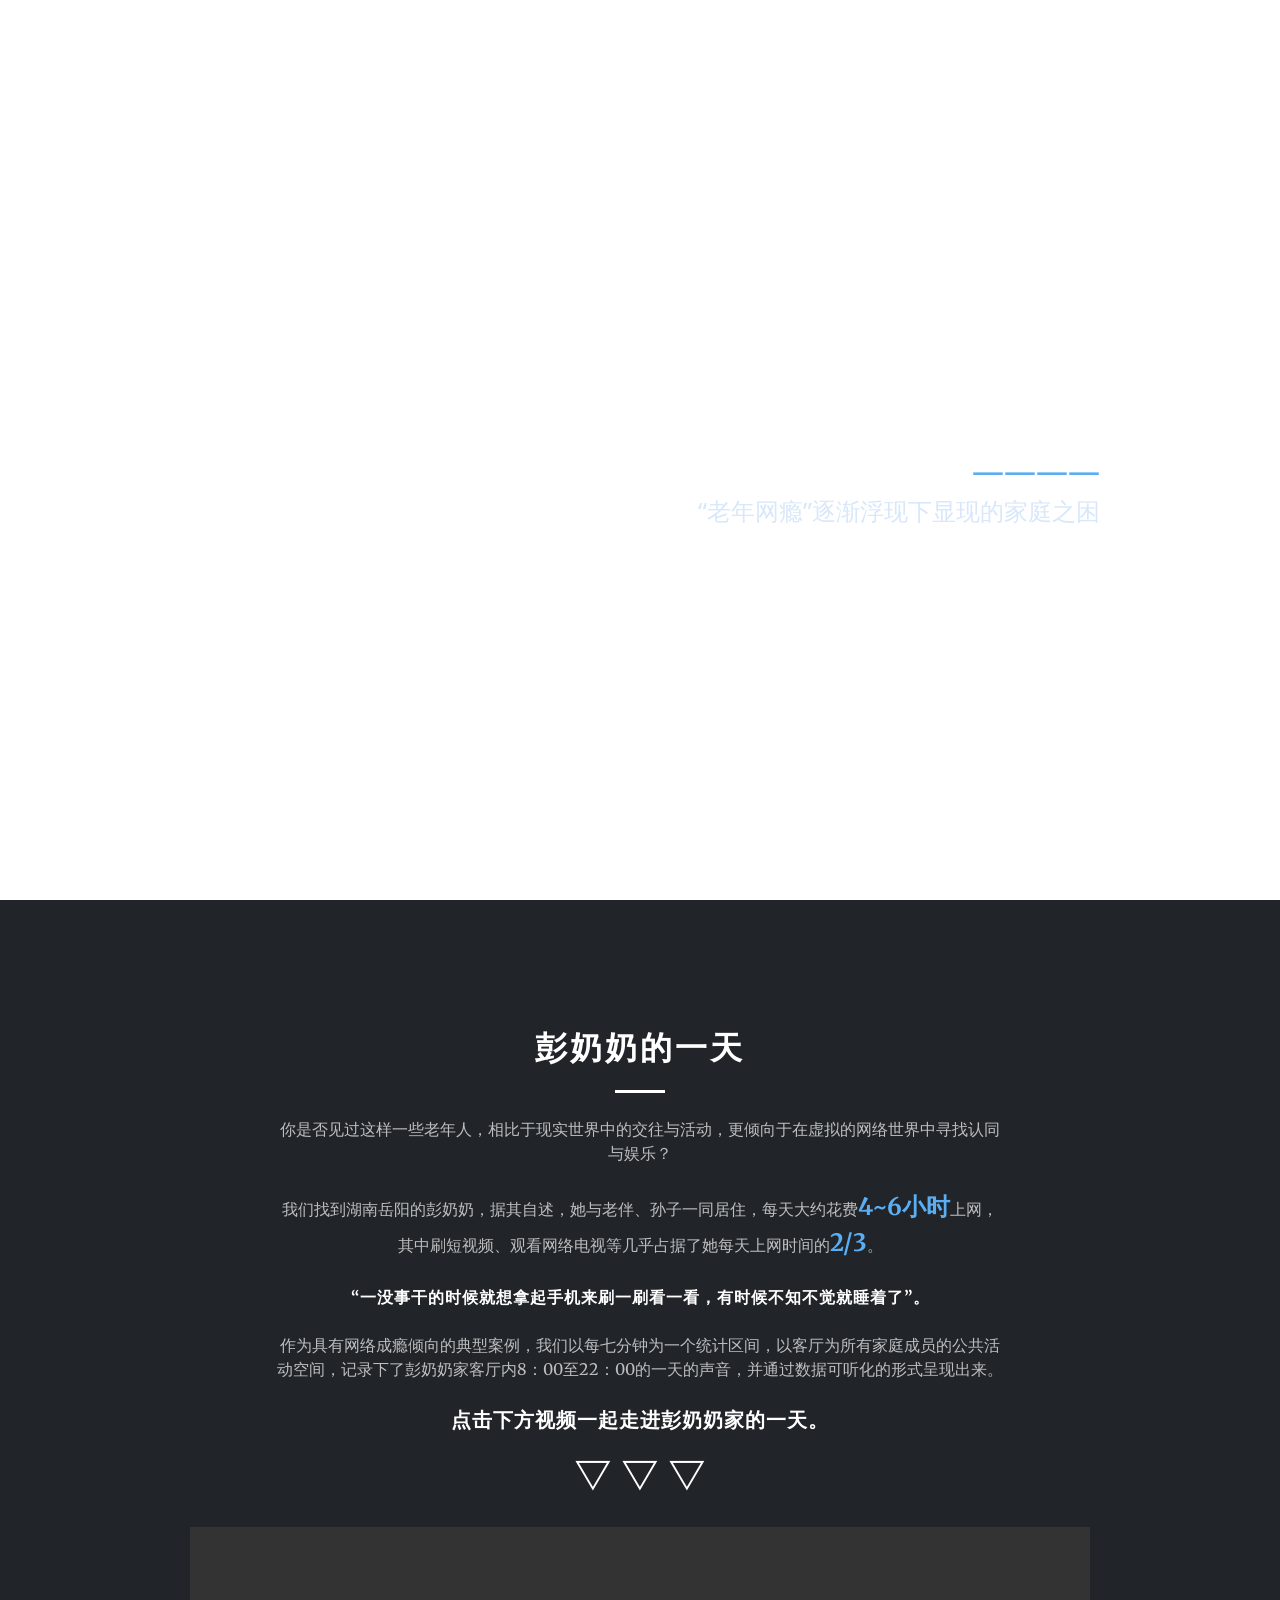
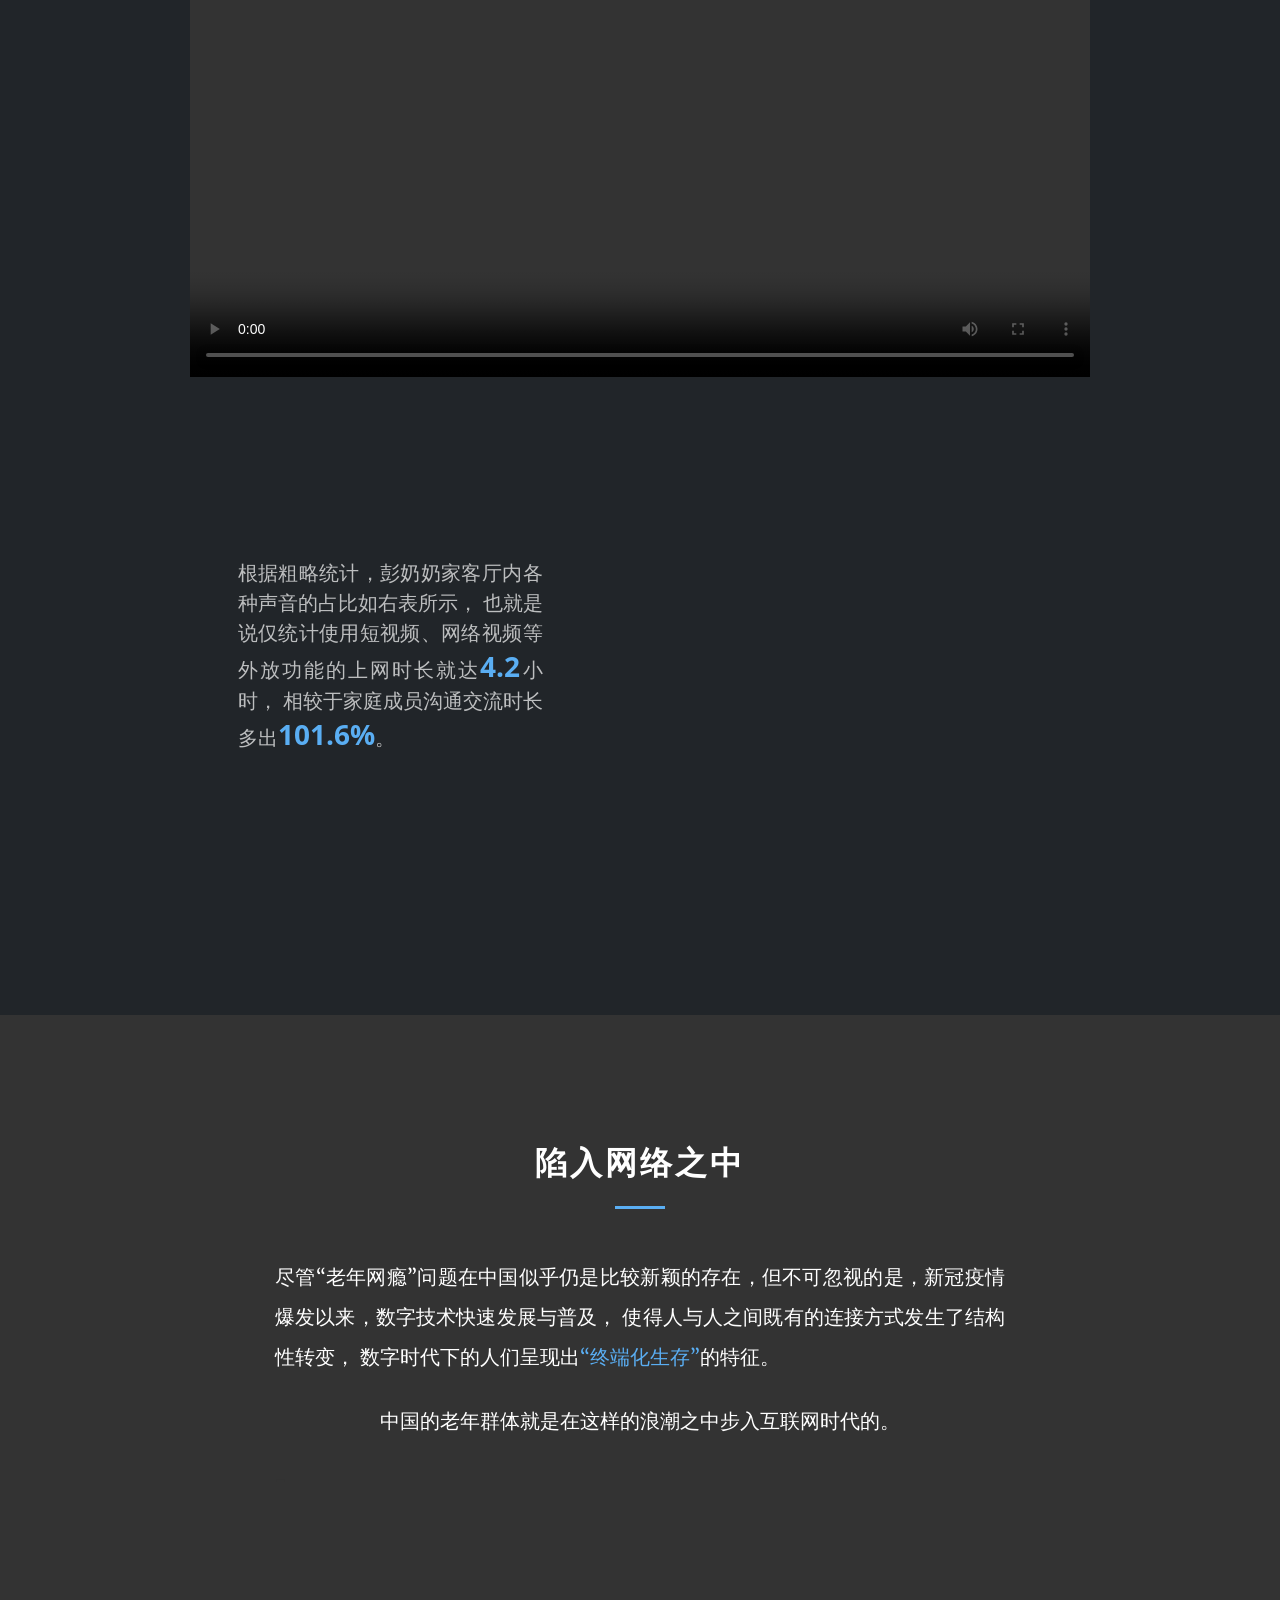
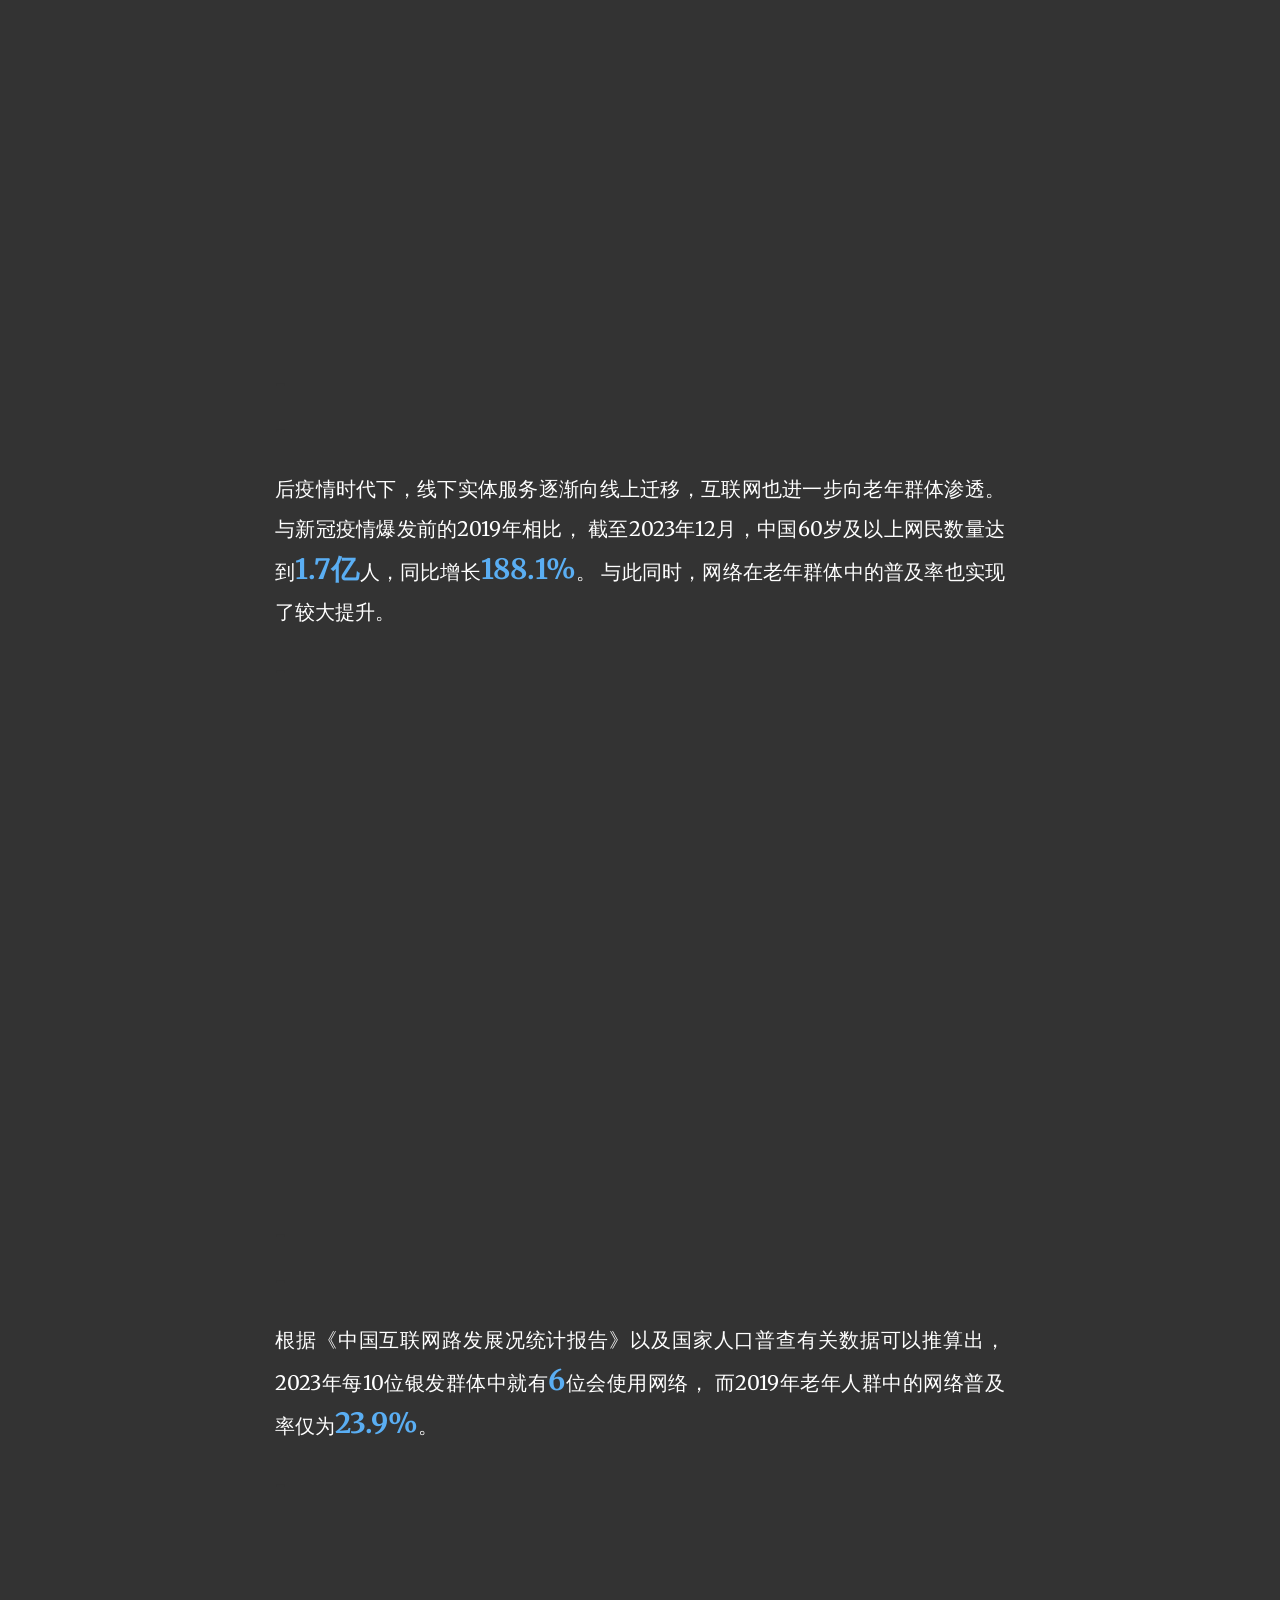
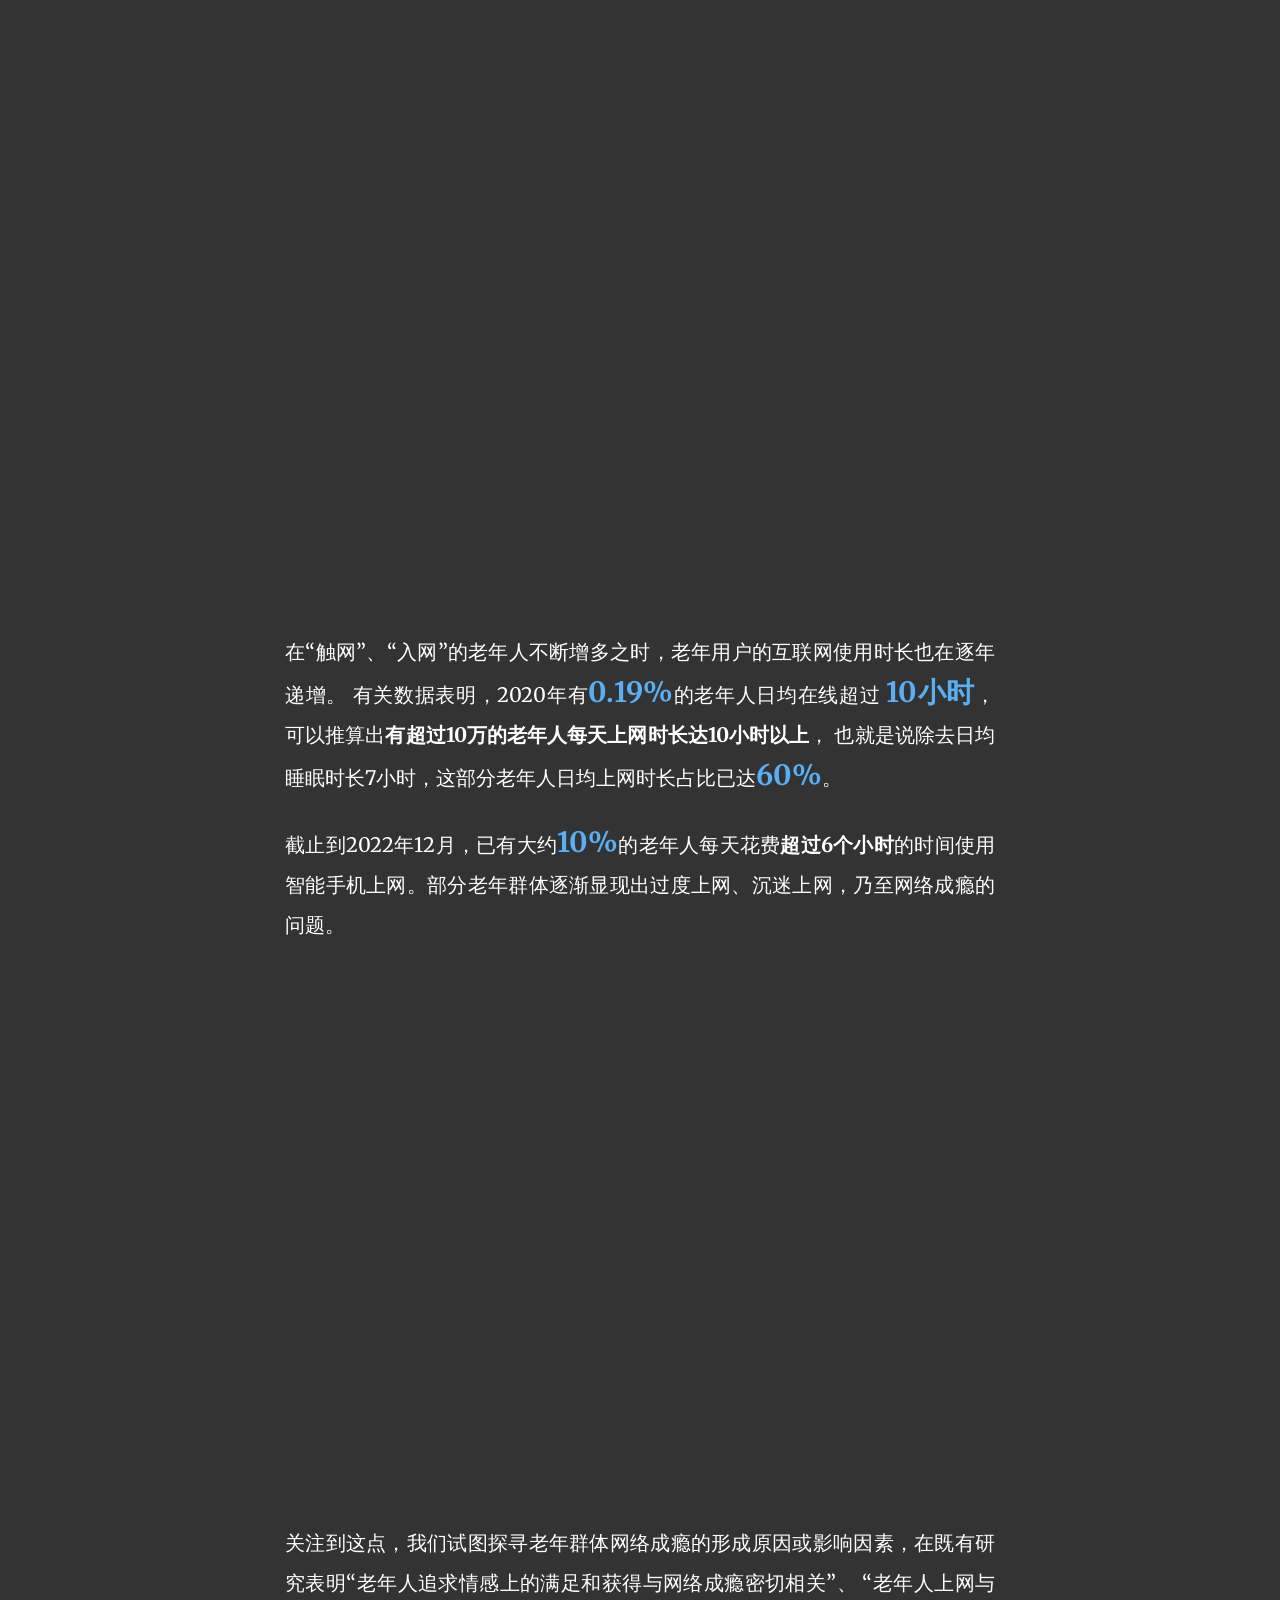
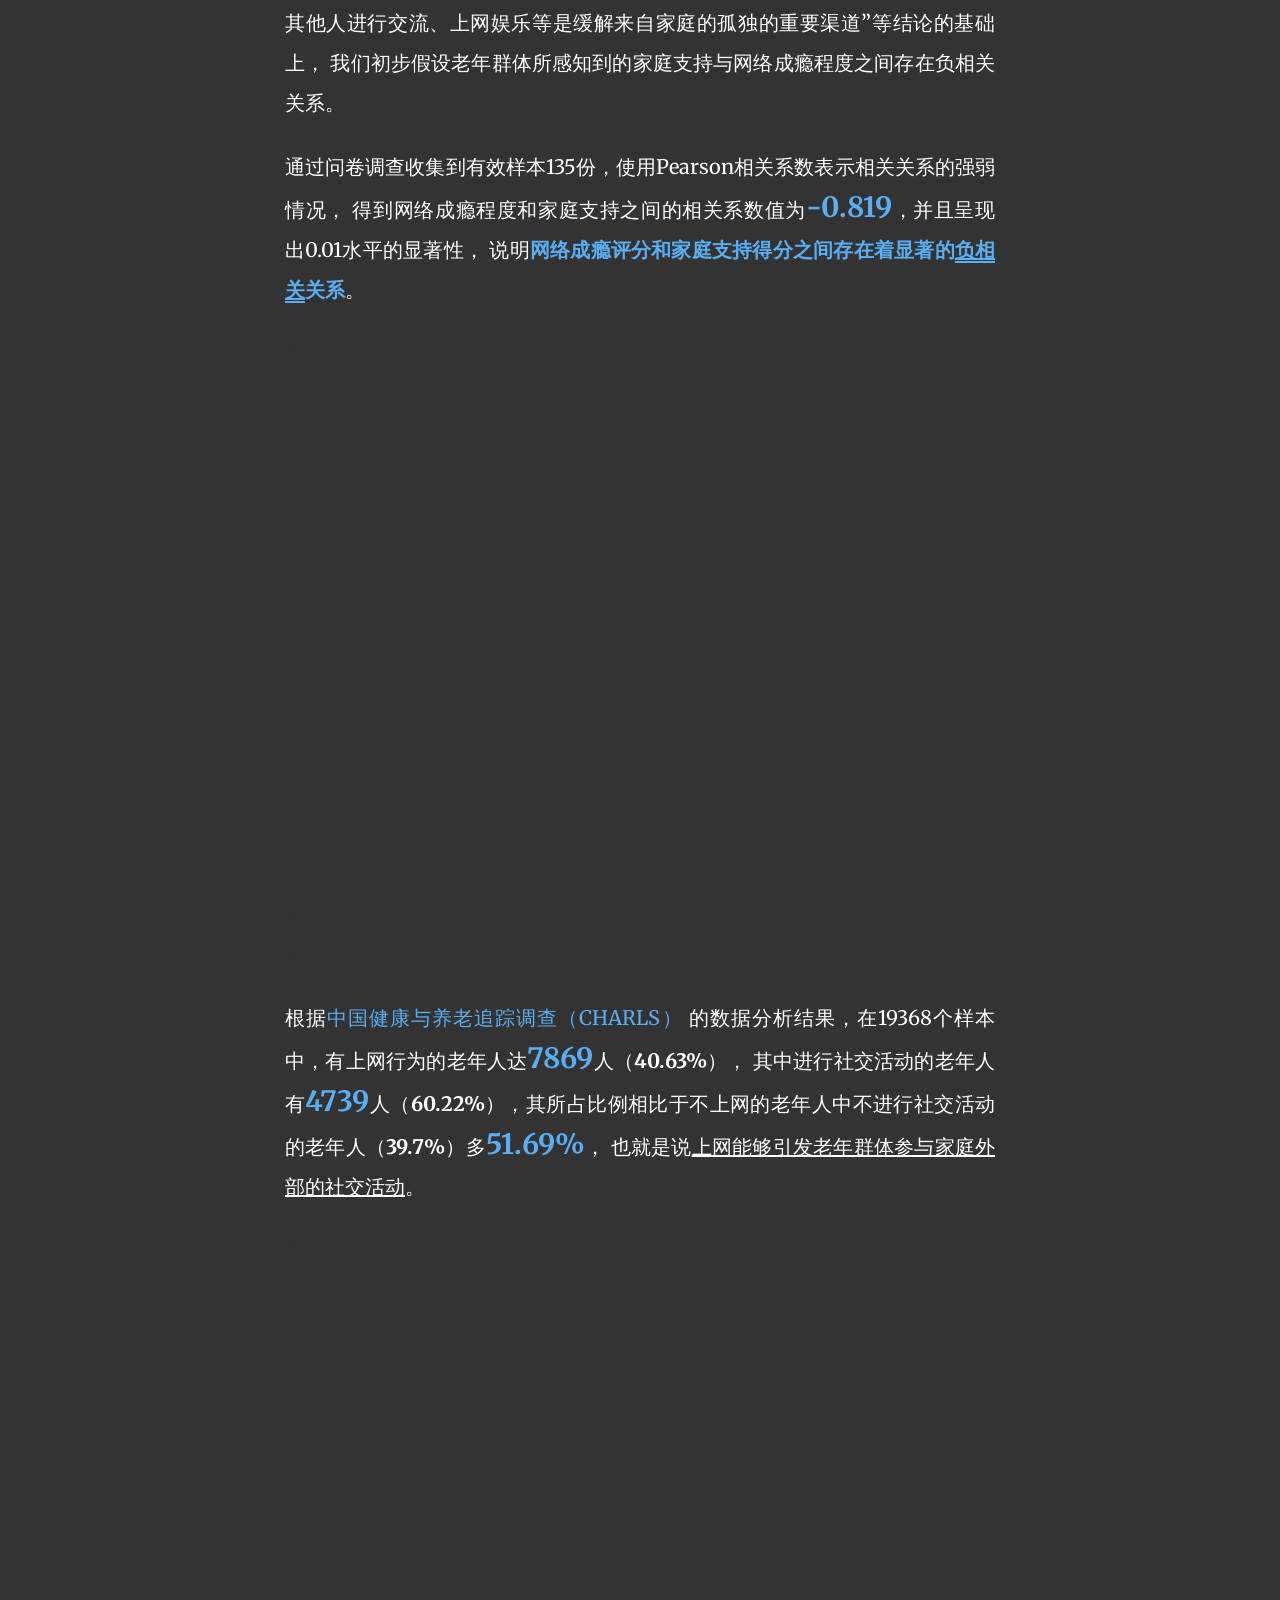
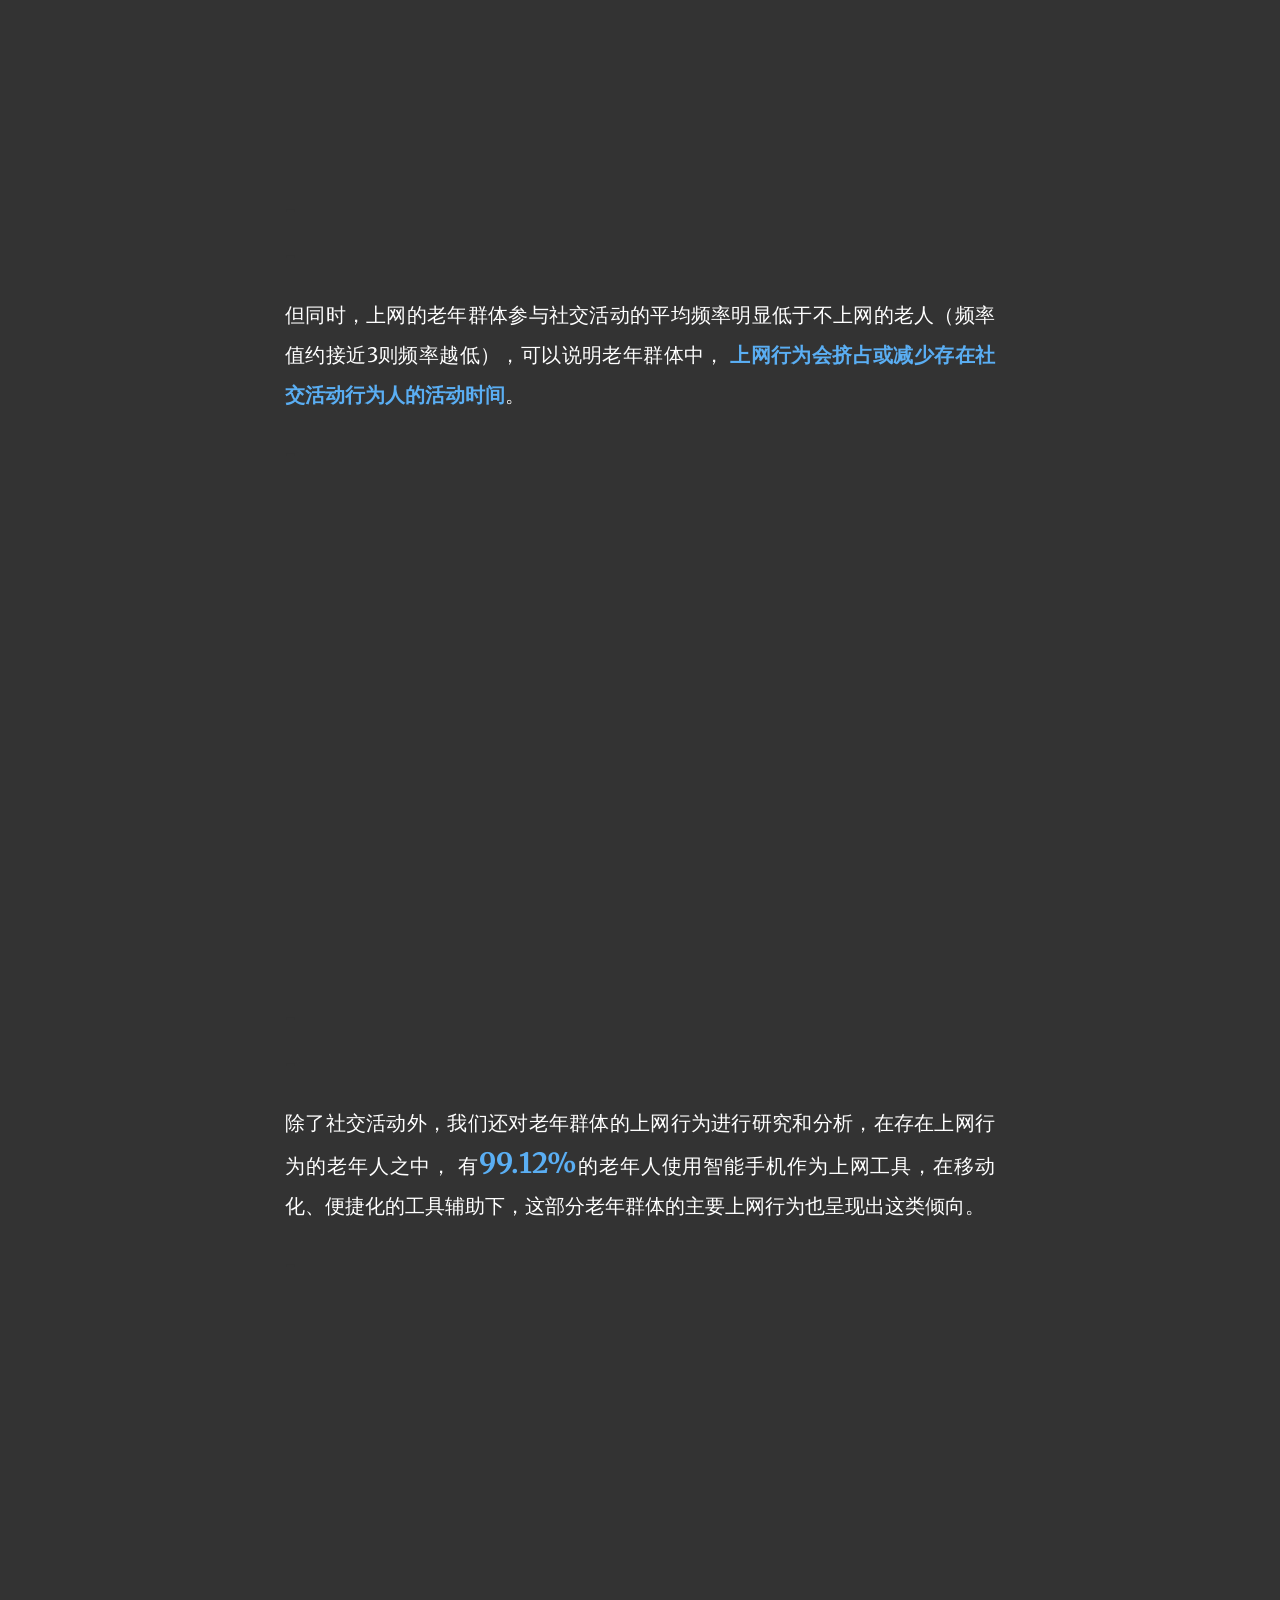
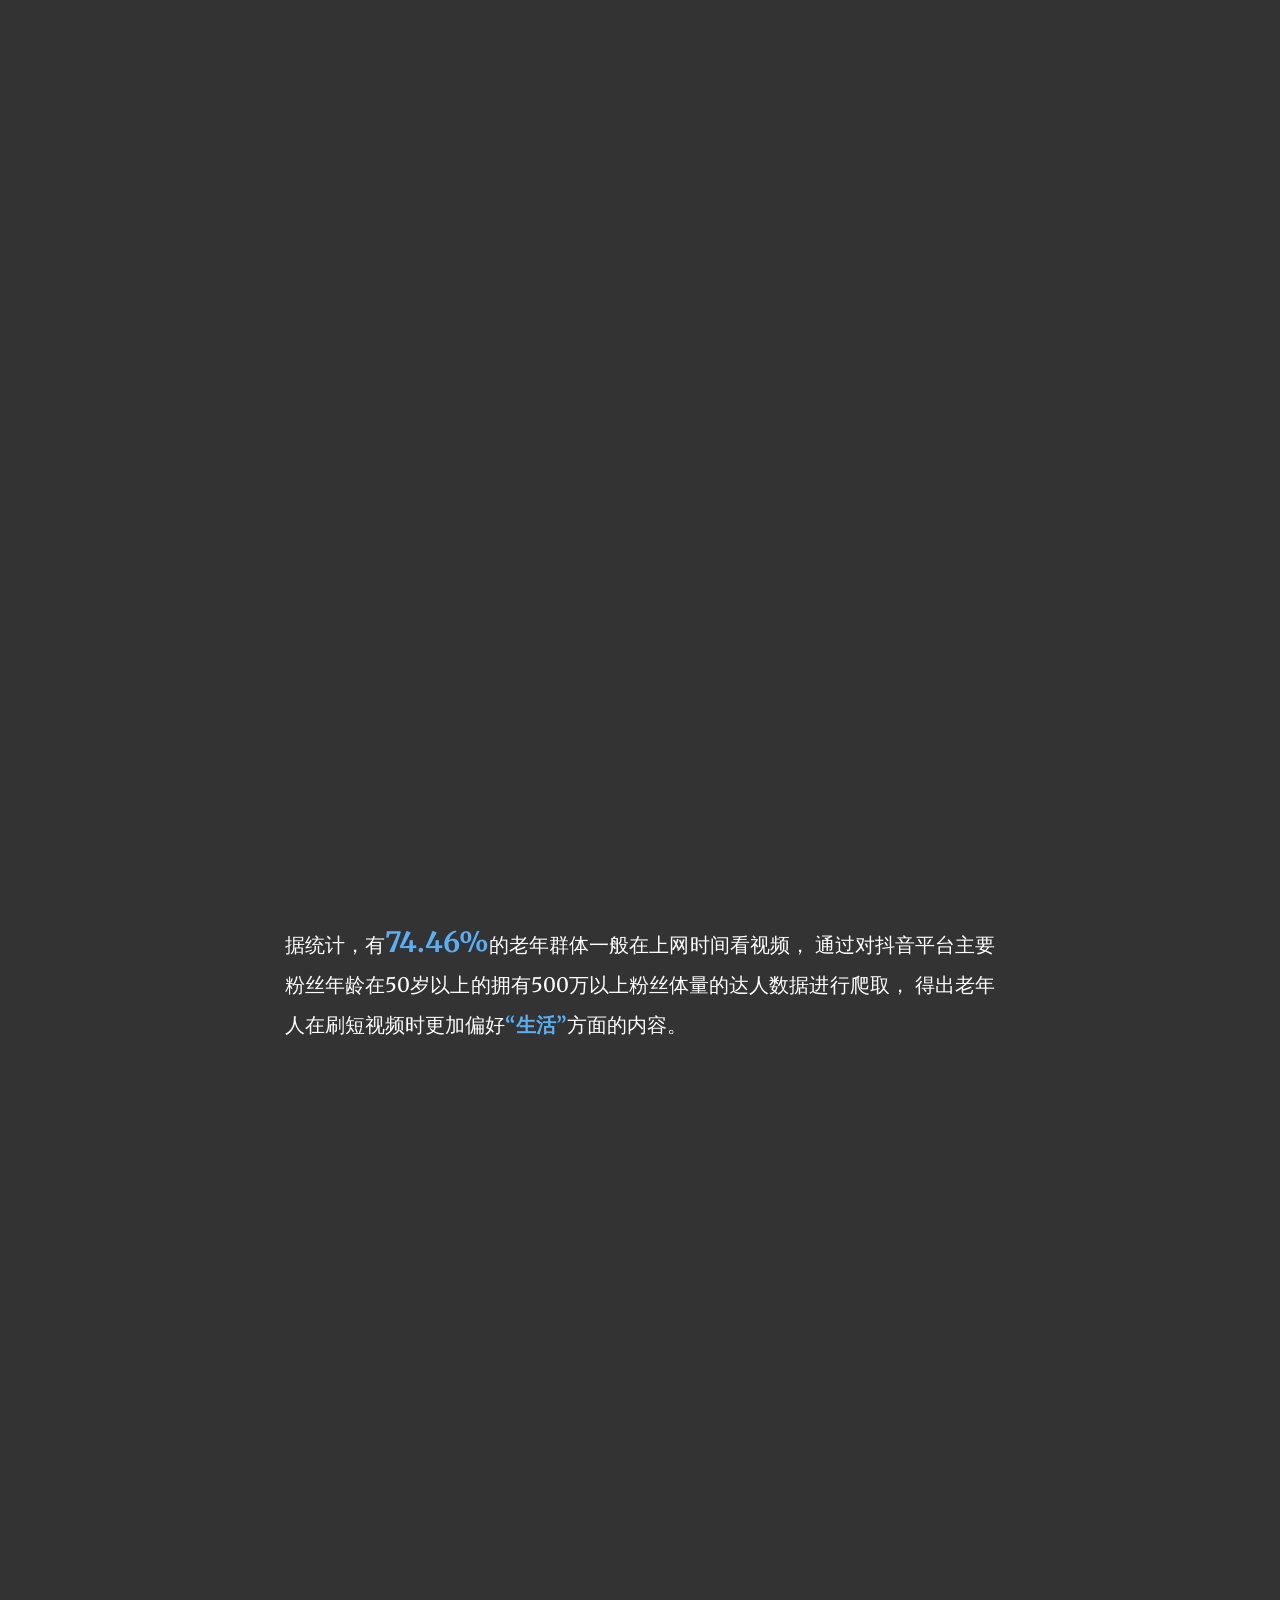
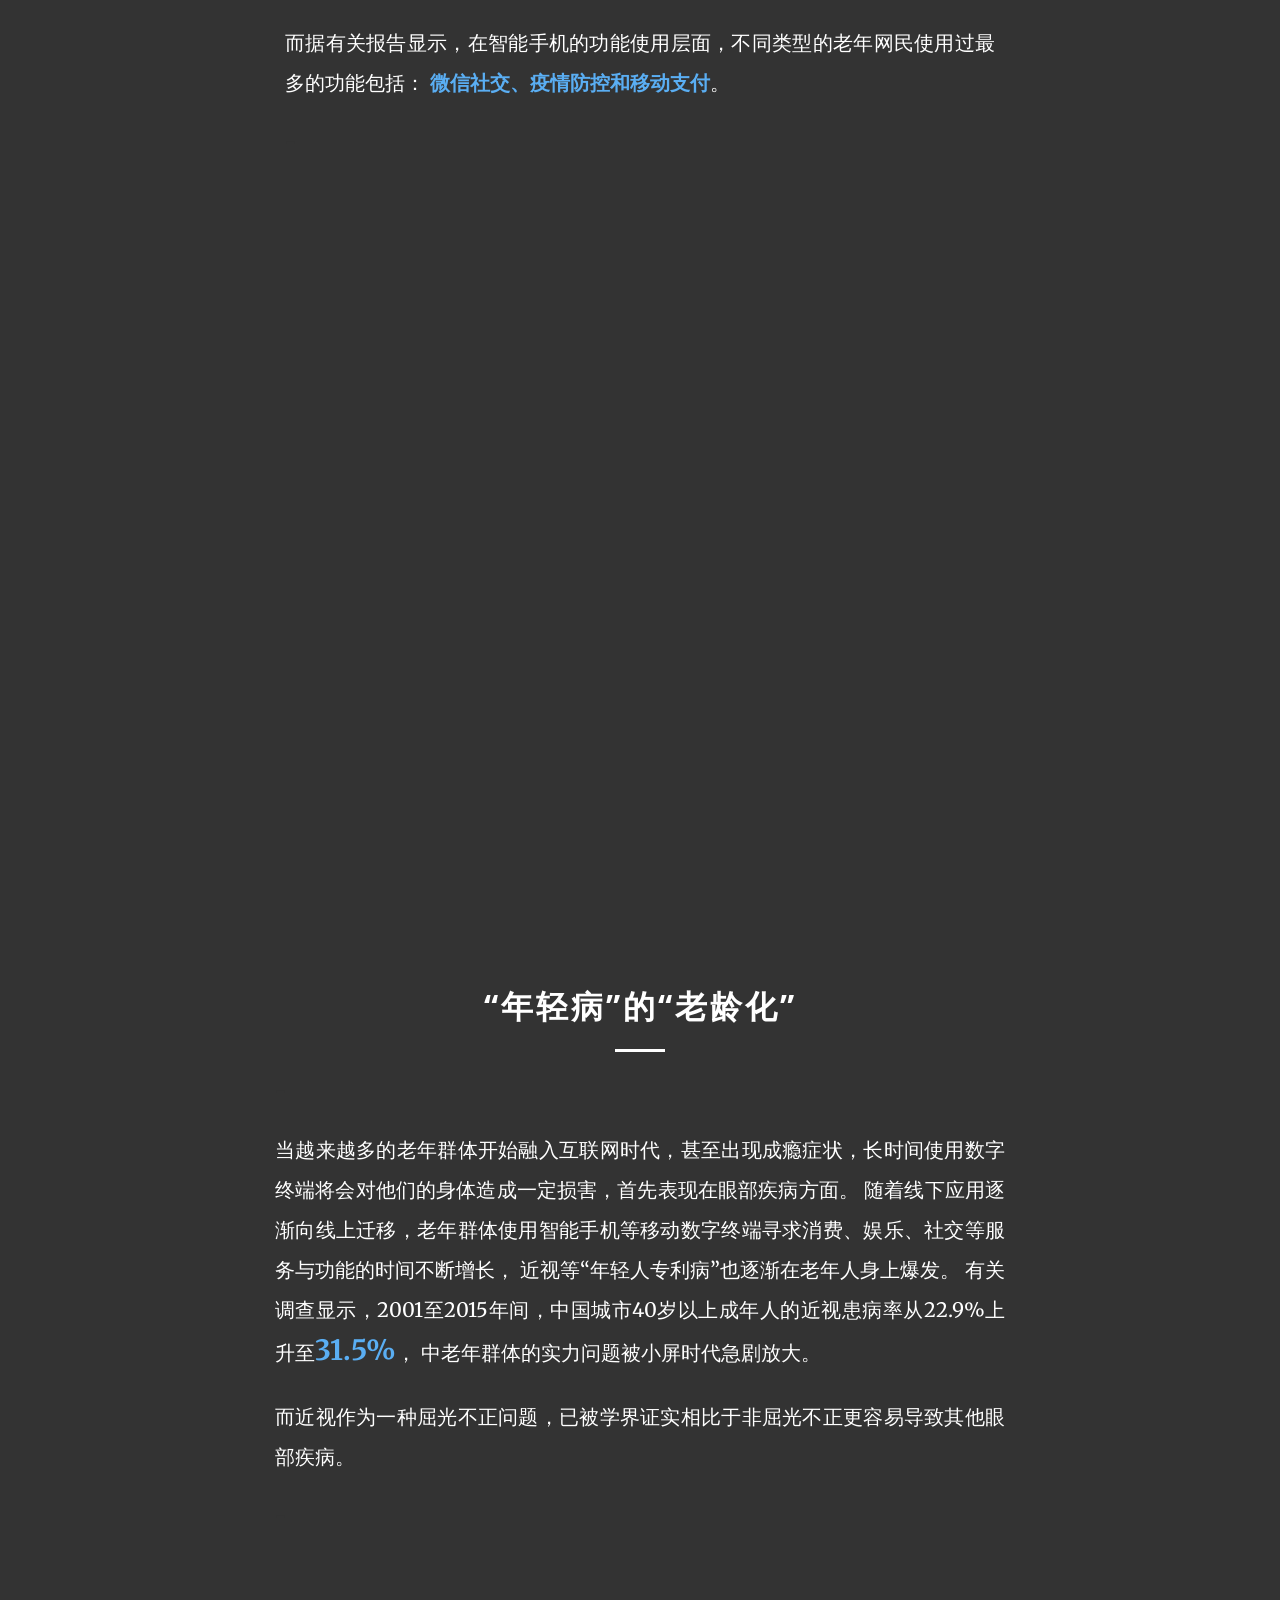
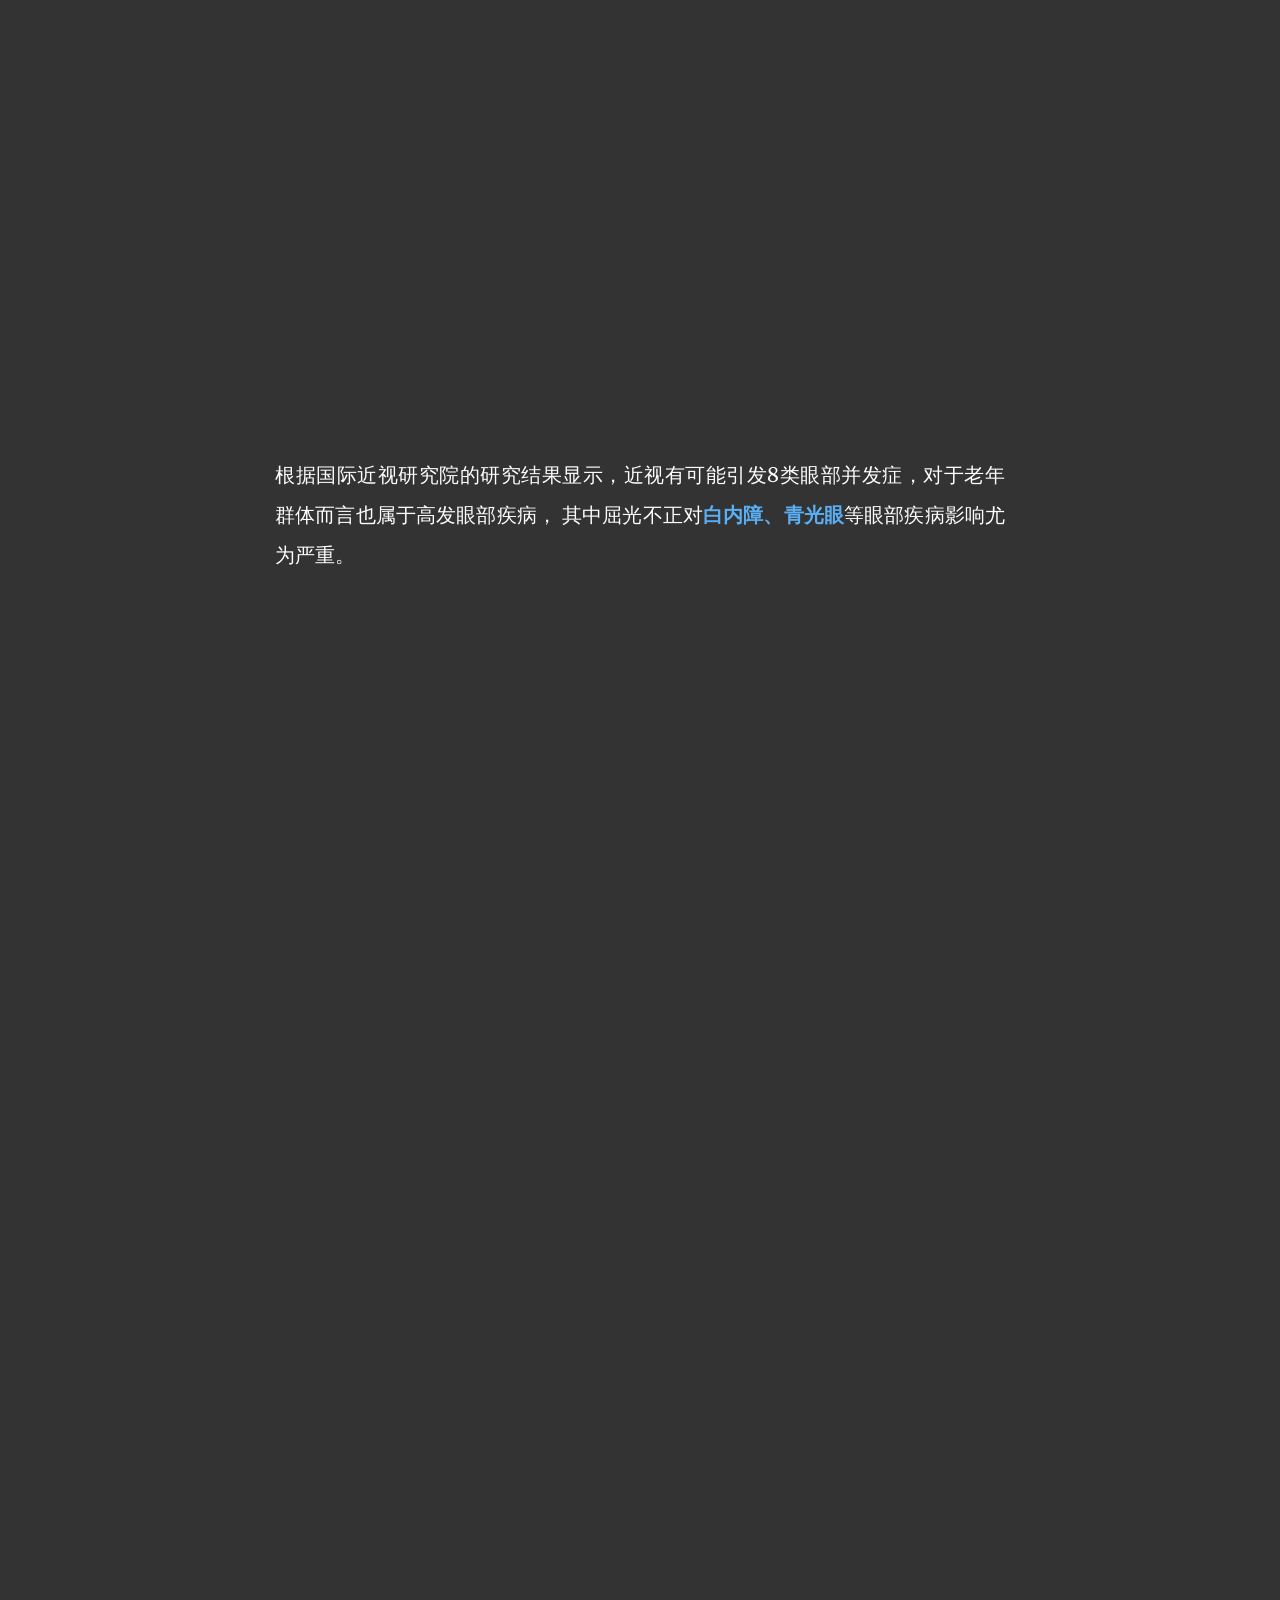
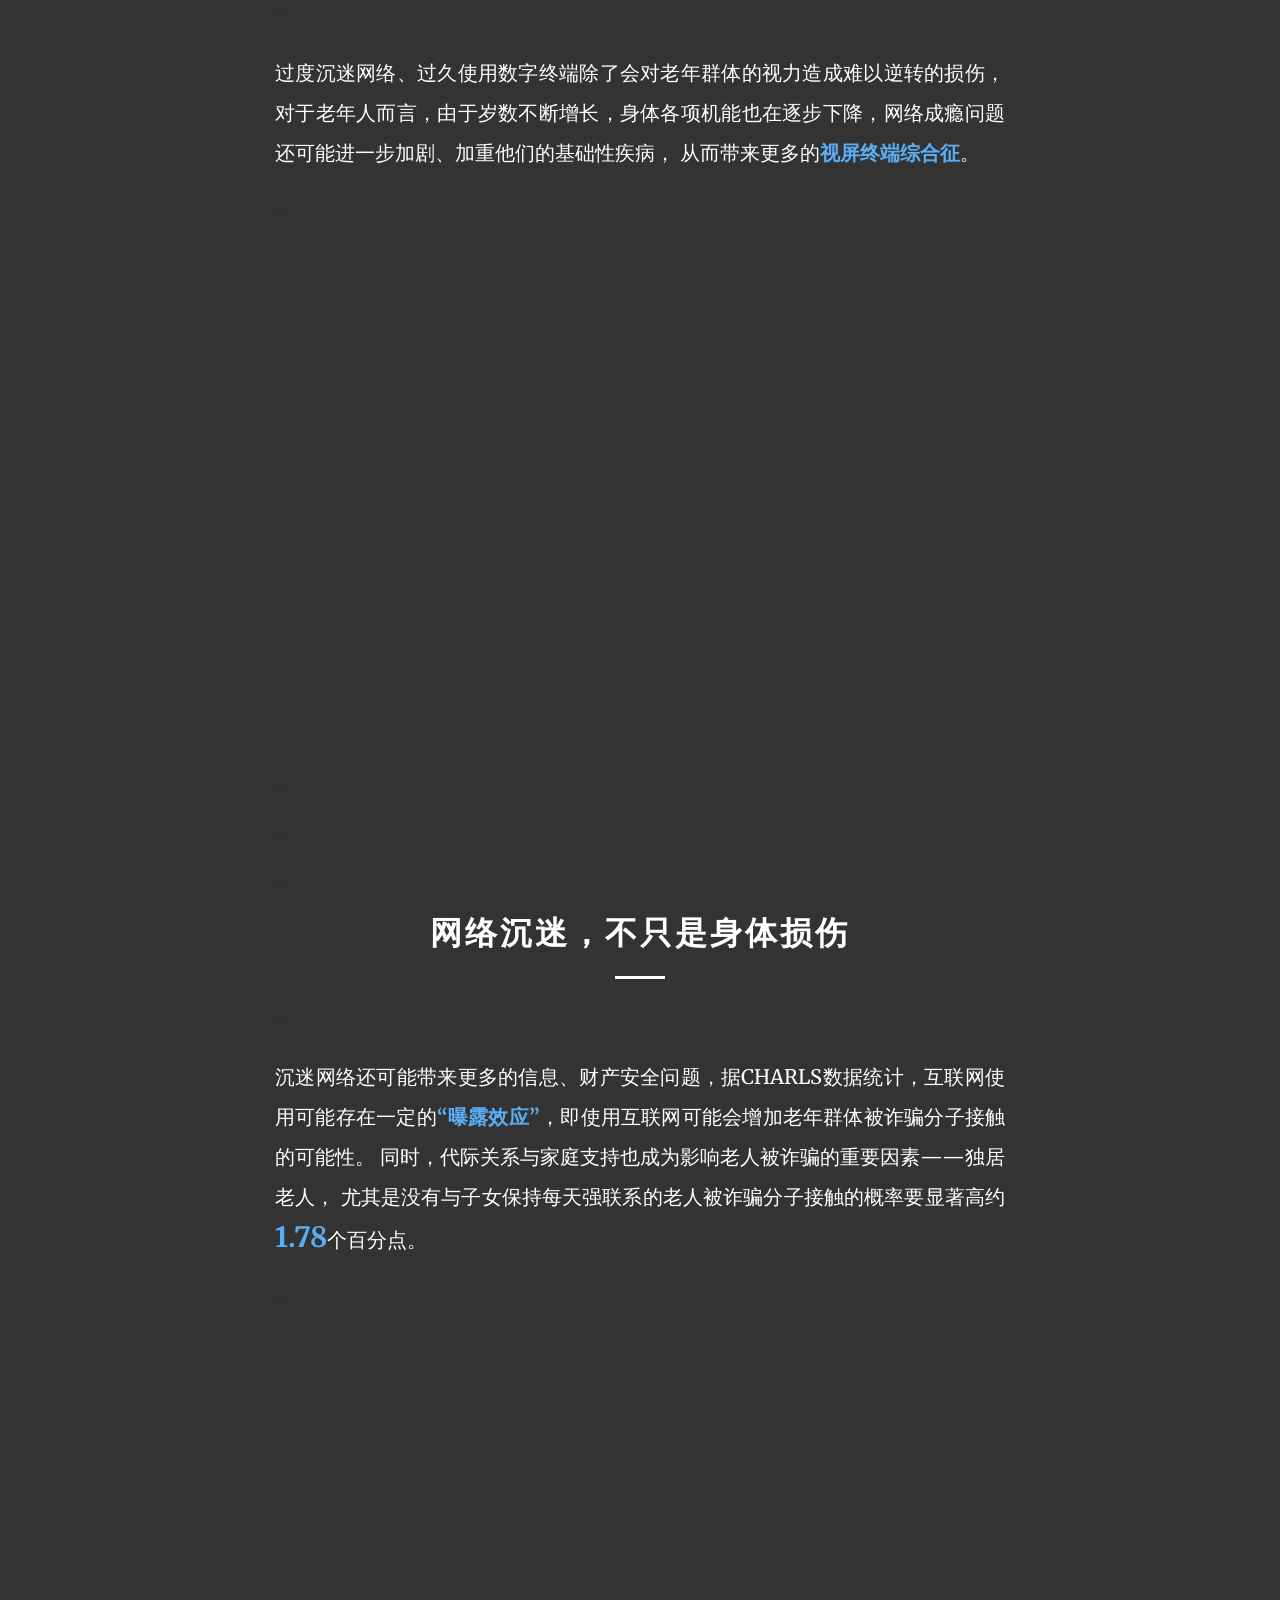
==== commit 4cce8cd5: "Add files via upload" ====
--- a/index.html
+++ b/index.html
@@ -11,10 +11,10 @@
     <title>被困在手机里的银发族</title>
 
     <!-- Bootstrap core CSS -->
-    <link href="./bootsrap.min.css" rel="stylesheet">
+    <link href="bootstrap.min.css" rel="stylesheet">
 
     <!-- Custom fonts for this template -->
-    <link href="./all.min.css" rel="stylesheet" type="text/css">
+    <link href="all.min.css" rel="stylesheet" type="text/css">
     <link
         href='https://fonts.googleapis.com/css?family=Open+Sans:300italic,400italic,600italic,700italic,800italic,400,300,600,700,800'
         rel='stylesheet' type='text/css'>
@@ -23,7 +23,7 @@
         rel='stylesheet' type='text/css'>
 
     <!-- Plugin CSS -->
-    <link href="./magnific-popup.css" rel="stylesheet">
+    <link href="magnific-popup.css" rel="stylesheet">
 
     <!-- Custom styles for this template -->
     <link href="css/creative.min.css" rel="stylesheet">
@@ -83,16 +83,17 @@
                     <hr class="light my-4">
                     <p class="text-faded mb-4 text-reveal">你是否见过这样一些老年人，相比于现实世界中的交往与活动，更倾向于在虚拟的网络世界中寻找认同与娱乐？</p>
                     <p class="text-faded mb-4 text-reveal">
-                        我们找到湖南岳阳的彭奶奶，据其自述，她与老伴、孙子一同居住，每天大约花费<spans style="color: #5aaef3; font-size: 24px"><strong>4~6小时</strong></spans>上网，其中刷短视频、观看网络电视等几乎占据了她每天上网时间的<spans style="color: #5aaef3; font-size: 24px"><strong>2/3</strong></spans>。</p>
+                        我们找到湖南岳阳的彭奶奶，据其自述，她与老伴、孙子一同居住，每天大约花费<span style="color: #5aaef3; font-size: 24px"><strong>4~6小时</strong></span>上网，
+                        其中刷短视频、观看网络电视等几乎占据了她每天上网时间的<span style="color: #5aaef3; font-size: 24px"><strong>2/3</strong></span>。</p>
                     <p class="text-faded mb-4 text-reveal">
-                        <spans style="color: #ffffff; letter-spacing:1px"><strong>
+                        <span style="color: #ffffff; letter-spacing:1px"><strong>
                             “一没事干的时候就想拿起手机来刷一刷看一看，有时候不知不觉就睡着了”。
-                        </strong></spans>
+                        </strong></span>
                     </p>
                     <p class="text-faded mb-4 text-reveal">
                         作为具有网络成瘾倾向的典型案例，我们以每七分钟为一个统计区间，以客厅为所有家庭成员的公共活动空间，记录下了彭奶奶家客厅内8：00至22：00的一天的声音，并通过数据可听化的形式呈现出来。</p>
-                    <p><spans style="color: #ffffff; font-size: 20px; letter-spacing: 1px"><strong>点击下方视频一起走进彭奶奶家的一天。</strong></spans></p>
-                    <p><spans style="font-size: 40px; color: #ffffff">▽ ▽ ▽</spans></p>
+                    <p><span style="color: #ffffff; font-size: 20px; letter-spacing: 1px"><strong>点击下方视频一起走进彭奶奶家的一天。</strong></span></p>
+                    <p><span style="font-size: 40px; color: #ffffff">▽ ▽ ▽</span></p>
                 </div>
             </div>
 
@@ -105,8 +106,9 @@
             <div class="mx-auto mt-5 d-flex flex-row">
                 <div class="d-flex flex-row justify-content-center align-items-center">
                     <h4 class="w-50 text-faded text-justify text-reveal">
-                        <spans style="font-size: 20px; line-height: normal">根据粗略统计，彭奶奶家客厅内各种声音的占比如右表所示，也就是说仅统计使用短视频、网络视频等外放功能的上网时长就达<spans style="color: #5aaef3; font-size: 28px"><strong>4.2</strong></spans>小时，相较于家庭成员沟通交流时长多出<spans style="color: #5aaef3; font-size: 28px"><strong>101.6%</strong></spans>。</span>
-                        </spans>
+                        <span style="font-size: 20px; line-height: normal">根据粗略统计，彭奶奶家客厅内各种声音的占比如右表所示，
+                            也就是说仅统计使用短视频、网络视频等外放功能的上网时长就达<span style="color: #5aaef3; font-size: 28px"><strong>4.2</strong></span>小时，
+                            相较于家庭成员沟通交流时长多出<span style="color: #5aaef3; font-size: 28px"><strong>101.6%</strong></span>。</span>
                     </h4>
                 </div>
 
@@ -181,8 +183,8 @@
                     <p><span style="color: #333333">-</span></p>
                     <p class="my-4 text-reveal">
                         <span style="line-height: 40px">根据《中国互联网路发展况统计报告》以及国家人口普查有关数据可以推算出，
-                        2023年每10位银发群体中就有<spans style="color: #5aaef3; font-size: 28px"><strong>6</strong></spans>位会使用网络，
-                            而2019年老年人群中的网络普及率仅为<spans style="color: #5aaef3; font-size: 28px"><strong>23.9%</strong></spans>。</span>
+                        2023年每10位银发群体中就有<span style="color: #5aaef3; font-size: 28px"><strong>6</strong></span>位会使用网络，
+                            而2019年老年人群中的网络普及率仅为<span style="color: #5aaef3; font-size: 28px"><strong>23.9%</strong></span>。</span>
                     </p>
                     <p><span style="color: #333333">-</span></p>
                 </div>
@@ -194,7 +196,6 @@
                             width="900" height="300" scrolling="no" frameborder="0" align=""></iframe>
                 </div>
             </div>
-        </div>
 
             <div class="row justify-content-center">
                 <div>
@@ -202,7 +203,6 @@
                         width="900" height="300" scrolling="no" frameborder="0" align=""></iframe>
                 </div>
             </div>
-        </div>
 
         <div class="container">
             <div class="row">
@@ -211,12 +211,12 @@
                     <p><span style="color: #333333">-</span></p>
                     <p class="my-4 text-reveal">
                         <span style="line-height: 40px">在“触网”、“入网”的老年人不断增多之时，老年用户的互联网使用时长也在逐年递增。
-                            有关数据表明，2020年有<spans style="color: #5aaef3; font-size: 28px"><strong>0.19%</strong></spans>的老年人日均在线超过
-                            <spans style="color: #5aaef3; font-size: 28px"><strong>10小时</strong></spans>，可以推算出<strong>有超过10万的老年人每天上网时长达10小时以上</strong>，
+                            有关数据表明，2020年有<span style="color: #5aaef3; font-size: 28px"><strong>0.19%</strong></span>的老年人日均在线超过
+                            <span style="color: #5aaef3; font-size: 28px"><strong>10小时</strong></span>，可以推算出<strong>有超过10万的老年人每天上网时长达10小时以上</strong>，
                             也就是说除去日均睡眠时长7小时，这部分老年人日均上网时长占比已达<spans style="color: #5aaef3; font-size: 28px"><strong>60%</strong></spans>。</span></p>
                     <p class="my-4 text-reveal">
                         <span style="line-height: 40px">
-                            截止到2022年12月，已有大约<spans style="color: #5aaef3; font-size: 28px"><strong>10%</strong></spans>的老年人每天花费<strong>超过6个小时</strong>的时间使用智能手机上网。部分老年群体逐渐显现出过度上网、沉迷上网，乃至网络成瘾的问题。</span>
+                            截止到2022年12月，已有大约<span style="color: #5aaef3; font-size: 28px"><strong>10%</strong></span>的老年人每天花费<strong>超过6个小时</strong>的时间使用智能手机上网。部分老年群体逐渐显现出过度上网、沉迷上网，乃至网络成瘾的问题。</span>
                         </span>
                     </p>
                     <p><span style="color: #333333">-</span></p>
@@ -247,7 +247,7 @@
                         <span style="line-height: 40px">
                             通过问卷调查收集到有效样本135份，使用Pearson相关系数表示相关关系的强弱情况，
                             得到网络成瘾程度和家庭支持之间的相关系数值为<spans style="color: #5aaef3; font-size: 28px"><strong>-0.819</strong></spans>，并且呈现出0.01水平的显著性，
-                            说明<spans style="color: #5aaef3"><strong>网络成瘾评分和家庭支持得分之间存在着显著的<span style="text-decoration: underline; text-decoration-style: double">负相关</span>关系</strong></spans>。
+                            说明<span style="color: #5aaef3"><strong>网络成瘾评分和家庭支持得分之间存在着显著的<span style="text-decoration: underline; text-decoration-style: double">负相关</span>关系</strong></span>。
                         </span>
                     </p>
                     <p><span style="color: #333333">-</span></p>
@@ -270,8 +270,8 @@
                     <p class="my-4 text-reveal">
                         <span style="line-height: 40px">
                             根据<a href="https://charls.charlsdata.com/index/zh-cn.html" target="_blank">中国健康与养老追踪调查（CHARLS）</a>
-                            的数据分析结果，在19368个样本中，有上网行为的老年人达<spans style="color: #5aaef3; font-size: 28px"><strong>7869</strong></spans>人（<strong>40.63%</strong>），
-                            其中进行社交活动的老年人有<spans style="color: #5aaef3; font-size: 28px"><strong>4739</strong></spans>人（<strong>60.22%</strong>），其所占比例相比于不上网的老年人中不进行社交活动的老年人（<strong>39.7%</strong>）多<spans style="color: #5aaef3; font-size: 28px"><strong>51.69%</strong></spans>，
+                            的数据分析结果，在19368个样本中，有上网行为的老年人达<span style="color: #5aaef3; font-size: 28px"><strong>7869</strong></span>人（<strong>40.63%</strong>），
+                            其中进行社交活动的老年人有<span style="color: #5aaef3; font-size: 28px"><strong>4739</strong></span>人（<strong>60.22%</strong>），其所占比例相比于不上网的老年人中不进行社交活动的老年人（<strong>39.7%</strong>）多<spans style="color: #5aaef3; font-size: 28px"><strong>51.69%</strong></spans>，
                             也就是说<span style="text-decoration: underline">上网能够引发老年群体参与家庭外部的社交活动</span>。
                         </span>
                     </p>
@@ -295,7 +295,7 @@
                     <p class="my-4 text-reveal">
                         <span style="line-height: 40px">
                             但同时，上网的老年群体参与社交活动的平均频率明显低于不上网的老人（频率值约接近3则频率越低），可以说明老年群体中，
-                            <spans style="color: #5aaef3"><strong>上网行为会挤占或减少存在社交活动行为人的活动时间</strong></spans>。
+                            <span style="color: #5aaef3"><strong>上网行为会挤占或减少存在社交活动行为人的活动时间</strong></span>。
                         </span>
                     </p>
                     <p><span style="color: #333333">-</span></p>
@@ -318,7 +318,7 @@
                     <p class="my-4 text-reveal">
                         <span style="line-height: 40px">
                             除了社交活动外，我们还对老年群体的上网行为进行研究和分析，在存在上网行为的老年人之中，
-                            有<spans style="color: #5aaef3; font-size: 28px"><strong>99.12%</strong></spans>的老年人使用智能手机作为上网工具，在移动化、便捷化的工具辅助下，这部分老年群体的主要上网行为也呈现出这类倾向。
+                            有<span style="color: #5aaef3; font-size: 28px"><strong>99.12%</strong></span>的老年人使用智能手机作为上网工具，在移动化、便捷化的工具辅助下，这部分老年群体的主要上网行为也呈现出这类倾向。
                         </span>
                     </p>
                     <p><span style="color: #333333">-</span></p>
@@ -343,9 +343,9 @@
                     <p><span style="color: #333333">-</span></p>
                     <p class="my-4 text-reveal">
                         <span style="line-height: 40px">
-                            据统计，有<spans style="color: #5aaef3; font-size: 28px"><strong>74.46%</strong></spans>的老年群体一般在上网时间看视频，
+                            据统计，有<span style="color: #5aaef3; font-size: 28px"><strong>74.46%</strong></span>的老年群体一般在上网时间看视频，
                             通过对抖音平台主要粉丝年龄在50岁以上的拥有500万以上粉丝体量的达人数据进行爬取，
-                            得出老年人在刷短视频时更加偏好<spans style="color: #5aaef3"><strong>“生活”</strong></spans>方面的内容。
+                            得出老年人在刷短视频时更加偏好<span style="color: #5aaef3"><strong>“生活”</strong></span>方面的内容。
                         </span>
                     </p>
                     <p><span style="color: #333333">-</span></p>
@@ -367,7 +367,7 @@
                     <p class="my-4 text-reveal">
                         <span style="line-height: 40px">
                             而据有关报告显示，在智能手机的功能使用层面，不同类型的老年网民使用过最多的功能包括：
-                            <spans style="color: #5aaef3"><strong>微信社交、疫情防控和移动支付</strong></spans>。
+                            <span style="color: #5aaef3"><strong>微信社交、疫情防控和移动支付</strong></span>。
                         </span>
                     </p>
                     <p><span style="color: #333333">-</span></p>
@@ -381,8 +381,9 @@
                 </div>
             </div>
         </div>
-
+        </div>
     </section>
+
 
     <section class="main-content" id="page3">
         <div class="container">
@@ -396,7 +397,7 @@
                             当越来越多的老年群体开始融入互联网时代，甚至出现成瘾症状，长时间使用数字终端将会对他们的身体造成一定损害，首先表现在眼部疾病方面。
                             随着线下应用逐渐向线上迁移，老年群体使用智能手机等移动数字终端寻求消费、娱乐、社交等服务与功能的时间不断增长，
                             近视等“年轻人专利病”也逐渐在老年人身上爆发。
-                            有关调查显示，2001至2015年间，中国城市40岁以上成年人的近视患病率从22.9%上升至<spans style="color: #5aaef3; font-size: 28px"><strong>31.5%</strong></spans>，
+                            有关调查显示，2001至2015年间，中国城市40岁以上成年人的近视患病率从22.9%上升至<span style="color: #5aaef3; font-size: 28px"><strong>31.5%</strong></span>，
                             中老年群体的实力问题被小屏时代急剧放大。
                         </span>
                     </p>
@@ -419,7 +420,7 @@
                     <p class="my-4 text-reveal">
                         <span style="line-height: 40px">
                             根据国际近视研究院的研究结果显示，近视有可能引发8类眼部并发症，对于老年群体而言也属于高发眼部疾病，
-                            其中屈光不正对<spans style="color: #5aaef3"><strong>白内障、青光眼</strong></spans>等眼部疾病影响尤为严重。
+                            其中屈光不正对<span style="color: #5aaef3"><strong>白内障、青光眼</strong></span>等眼部疾病影响尤为严重。
                         </span>
                     </p>
                     <p><span style="color: #333333">-</span></p>
@@ -437,7 +438,7 @@
                         <span style="line-height: 40px">
                             过度沉迷网络、过久使用数字终端除了会对老年群体的视力造成难以逆转的损伤，
                             对于老年人而言，由于岁数不断增长，身体各项机能也在逐步下降，网络成瘾问题还可能进一步加剧、加重他们的基础性疾病，
-                            从而带来更多的<spans style="color: #5aaef3"><strong>视屏终端综合征</strong></spans>。
+                            从而带来更多的<span style="color: #5aaef3"><strong>视屏终端综合征</strong></span>。
                         </span>
                     </p>
                     <p><span style="color: #333333">-</span></p>
@@ -460,9 +461,9 @@
                     <p><span style="color: #333333">-</span></p>
                     <p class="my-4 text-reveal">
                         <span style="line-height: 40px">
-                            沉迷网络还可能带来更多的信息、财产安全问题，据CHARLS数据统计，互联网使用可能存在一定的<spans style="color: #5aaef3"><strong>“曝露效应”</strong></spans>，即使用互联网可能会增加老年群体被诈骗分子接触的可能性。
+                            沉迷网络还可能带来更多的信息、财产安全问题，据CHARLS数据统计，互联网使用可能存在一定的<span style="color: #5aaef3"><strong>“曝露效应”</strong></span>，即使用互联网可能会增加老年群体被诈骗分子接触的可能性。
                             同时，代际关系与家庭支持也成为影响老人被诈骗的重要因素——独居老人，
-                            尤其是没有与子女保持每天强联系的老人被诈骗分子接触的概率要显著高约<spans style="color: #5aaef3; font-size: 28px"><strong>1.78</strong></spans>个百分点。
+                            尤其是没有与子女保持每天强联系的老人被诈骗分子接触的概率要显著高约<span style="color: #5aaef3; font-size: 28px"><strong>1.78</strong></span>个百分点。
                         </span>
                     </p>
                     <p><span style="color: #333333">-</span></p>
@@ -479,7 +480,7 @@
                     <p class="my-4 text-reveal">
                         <span style="line-height: 40px">
                             纷繁复杂的社交媒体平台为老年群体提供了一个大信息量的传播环境，营造出一个情绪传染性很强的信息传播空间，
-                            构筑起了老年人网络社交的<spans style="color: #5aaef3"><strong>“同温层”</strong></spans>，在“同温层”中情感传播经由算法指挥得以实现，信息传播失真的风险也随之而来，
+                            构筑起了老年人网络社交的<span style="color: #5aaef3"><strong>“同温层”</strong></span>，在“同温层”中情感传播经由算法指挥得以实现，信息传播失真的风险也随之而来，
                             情感上的认可使得缺乏媒介素养的老年人迷失自我，甚至被骗取感情和钱财，陷入信任陷阱之中。
                         </span>
                     </p>
@@ -500,9 +501,9 @@
                     <p class="my-4 text-reveal">
                         <span style="line-height: 40px">
                             但就目前来看，银发群体普遍存在数字安全意识较低的问题，根据中国老龄科学研究中心于2023年发表的《老年金融消费者权益保护调查报告》，
-                            有<spans style="color: #5aaef3; font-size: 28px"><strong>65%</strong></spans>的老年人担心在金融投资中遭遇亏损，
-                            <spans style="color: #5aaef3"><strong>超过半数</strong></spans>老年人担心接受网上服务过程中被骗，
-                            但仅有<spans style="color: #5aaef3"><strong>两成</strong></spans>老人曾接受过相关培训。
+                            有<span style="color: #5aaef3; font-size: 28px"><strong>65%</strong></span>的老年人担心在金融投资中遭遇亏损，
+                            <span style="color: #5aaef3"><strong>超过半数</strong></span>老年人担心接受网上服务过程中被骗，
+                            但仅有<span style="color: #5aaef3"><strong>两成</strong></span>老人曾接受过相关培训。
                         </span>
                     </p>
                     <p><span style="color: #333333">-</span></p>
@@ -518,13 +519,13 @@
                     <p><span style="color: #333333">-</span></p>
                     <p class="my-4 text-reveal">
                         <span style="line-height: 40px">
-                            一方面，银发群体由于<spans style="color: #5aaef3"><strong>缺乏快速、及时、有效的信息获取与辨识能力</strong></spans>，
+                            一方面，银发群体由于<span style="color: #5aaef3"><strong>缺乏快速、及时、有效的信息获取与辨识能力</strong></span>，
                             也就间接失去了获取正确的、权威的信息的权力。
                         </span>
                     </p>
                     <p class="my-4 text-reveal">
                         <span style="line-height: 40px">
-                            另一方面，银发群体具备一定的社会阅历与学识，更容易在自信心驱使下陷入<spans style="color: #5aaef3"><strong>对于固有认知的强化</strong></spans>之中，
+                            另一方面，银发群体具备一定的社会阅历与学识，更容易在自信心驱使下陷入<span style="color: #5aaef3"><strong>对于固有认知的强化</strong></span>之中，
                             并在这一证实性偏差的驱使之下步入单一化、片面化的信息茧房。
                         </span>
                     </p>
@@ -552,12 +553,12 @@
             </p>
             <p class="my-4 text-reveal">
                 <span style="line-height: 40px">
-                    第一，<spans style="color: #5aaef3"><strong>老年人子孙</strong></spans>应积极关注和回应老年群体的情感诉求。主动破除沟通壁垒，及时给予老年群体“热反馈”，并承担好数字反哺的工作。
+                    第一，<span style="color: #5aaef3"><strong>老年人子孙</strong></span>应积极关注和回应老年群体的情感诉求。主动破除沟通壁垒，及时给予老年群体“热反馈”，并承担好数字反哺的工作。
                 </span>
             </p>
             <p class="my-4 text-reveal">
                 <span style="line-height: 40px">
-                    第二，<spans style="color: #5aaef3"><strong>从业者</strong></spans>应重视“适老”且“护老”的应用开发，在程序设计中保护老年人的合法权益，减少其上网时间与曝露在风险面前的可能性。
+                    第二，<span style="color: #5aaef3"><strong>从业者</strong></span>应重视“适老”且“护老”的应用开发，在程序设计中保护老年人的合法权益，减少其上网时间与曝露在风险面前的可能性。
                 </span>
             </p>
         </div>
@@ -597,13 +598,13 @@
     </section>
 
     <!-- Bootstrap core JavaScript -->
-    <script src="./jquery.min.js"></script>
-    <script src="./bootstrap.bundle.min.js"></script>
+    <script src="jquery.min.js"></script>
+    <script src="bootstrap.bundle.min.js"></script>
 
     <!-- Plugin JavaScript -->
-    <script src="./jquery.easing.min.js"></script>
-    <script src="./scrollreveal.min.js"></script>
-    <script src="./jquery.magnific-popup.min.js"></script>
+    <script src="jquery.easing.min.js"></script>
+    <script src="scrollreveal.min.js"></script>
+    <script src="jquery.magnific-popup.min.js"></script>
 
     <!-- Custom scripts for this template -->
     <script src="js/creative.min.js"></script>
